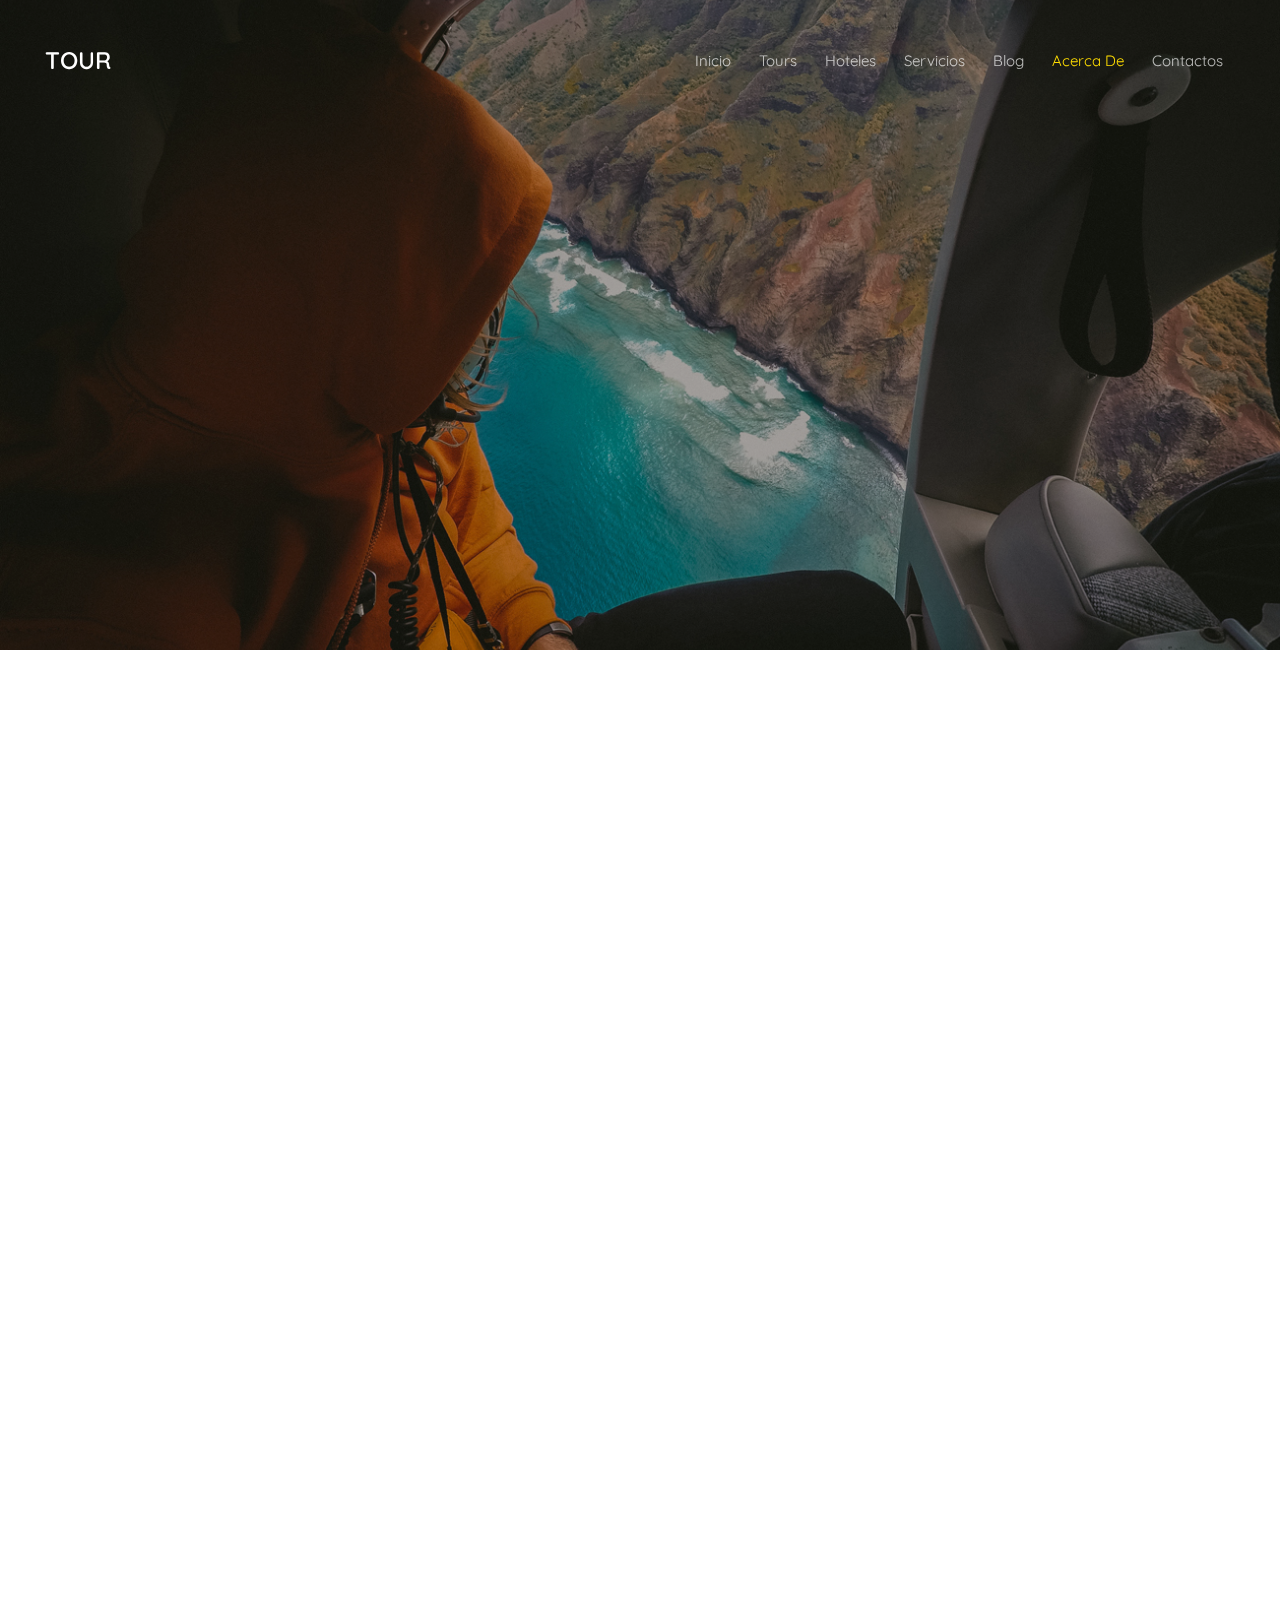
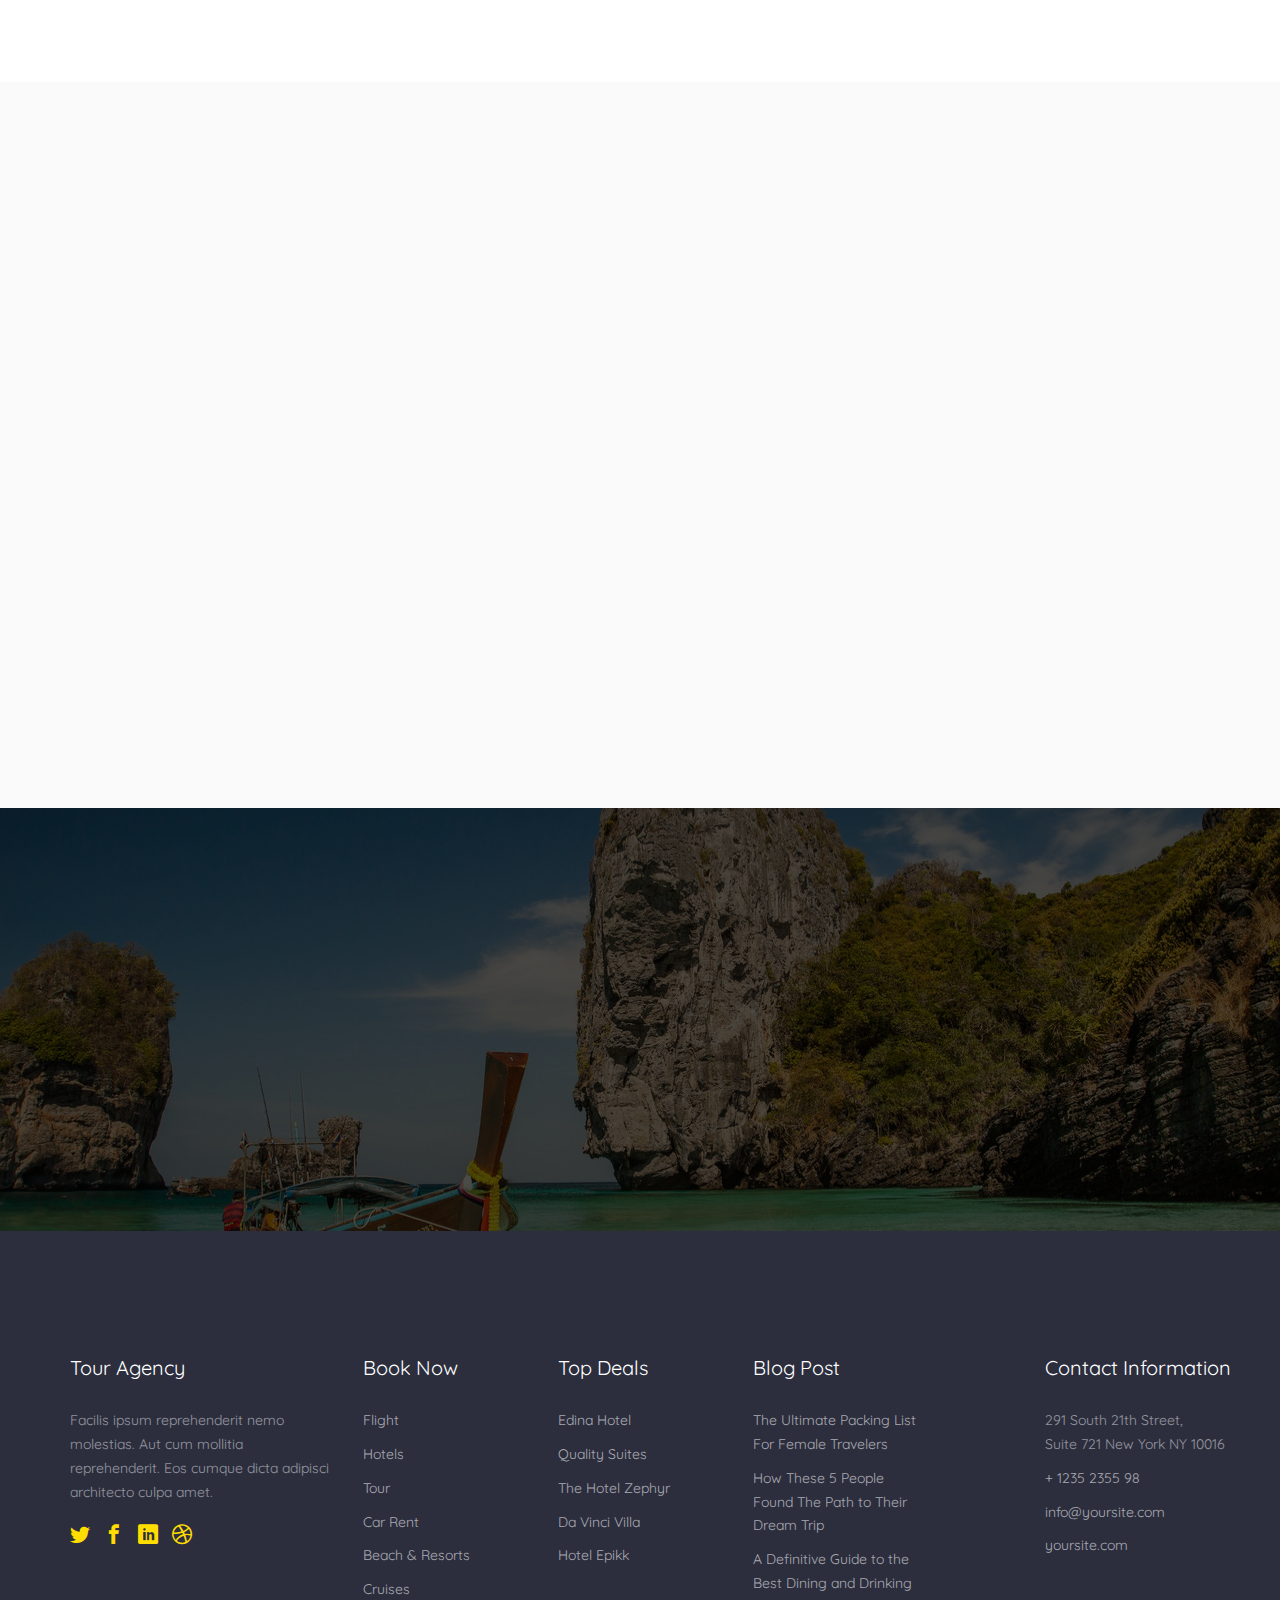
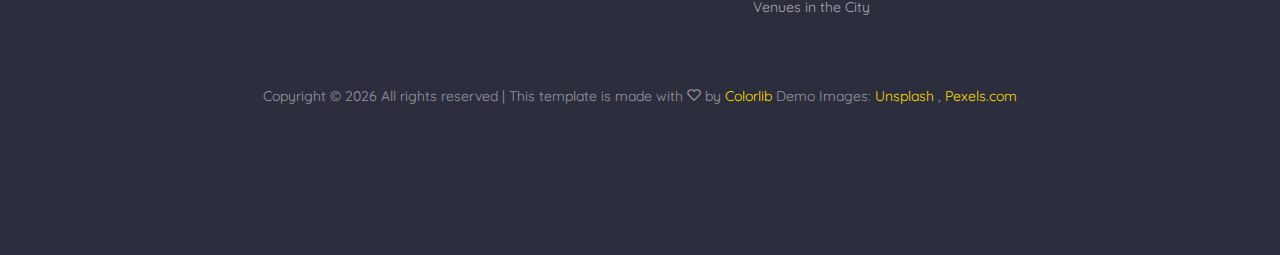
==== about.html @ 283345c9 "Se cambio  el enlace de index. html por extension php" ====
<!DOCTYPE HTML>
<html>
    <head>
        <meta charset="utf-8">
        <meta http-equiv="X-UA-Compatible" content="IE=edge">
        <title>Tour Template</title>
        <meta name="viewport" content="width=device-width, initial-scale=1">
        <meta name="description" content="">
        <meta name="keywords" content="">
        <meta name="author" content="">
        <!-- Facebook and Twitter integration -->
        <meta property="og:title" content="">
        <meta property="og:image" content="">
        <meta property="og:url" content="">
        <meta property="og:site_name" content="">
        <meta property="og:description" content="">
        <meta name="twitter:title" content="">
        <meta name="twitter:image" content="">
        <meta name="twitter:url" content="">
        <meta name="twitter:card" content="">
        <link href="https://fonts.googleapis.com/css?family=Quicksand:300,400,500,700" rel="stylesheet">
        <!-- Animate.css -->
        <link rel="stylesheet" href="css/animate.css">
        <!-- Icomoon Icon Fonts-->
        <link rel="stylesheet" href="css/icomoon.css">
        <!-- Bootstrap  -->
        <link rel="stylesheet" href="css/bootstrap.css">
        <!-- Magnific Popup -->
        <link rel="stylesheet" href="css/magnific-popup.css">
        <!-- Flexslider  -->
        <link rel="stylesheet" href="css/flexslider.css">
        <!-- Owl Carousel -->
        <link rel="stylesheet" href="css/owl.carousel.min.css">
        <link rel="stylesheet" href="css/owl.theme.default.min.css">
        <!-- Date Picker -->
        <link rel="stylesheet" href="css/bootstrap-datepicker.css">
        <!-- Flaticons  -->
        <link rel="stylesheet" href="fonts/flaticon/font/flaticon.css">
        <!-- Theme style  -->
        <link rel="stylesheet" href="css/style.css">
        <!-- Modernizr JS -->
        <script src="js/modernizr-2.6.2.min.js"></script>
        <!-- FOR IE9 below -->
        <!--[if lt IE 9]>
	<script src="js/respond.min.js"></script>
	<![endif]-->
    </head>
    <body>
        <div class="colorlib-loader"></div>
        <div id="page">
            <nav class="colorlib-nav" role="navigation">
                <div class="top-menu">
                    <div class="container-fluid">
                        <div class="row">
                            <div class="col-xs-2">
                                <div id="colorlib-logo">
                                    <a href="index.html">Tour</a>
                                </div>
                            </div>
                            <div class="col-xs-10 text-right menu-1">
                                <ul>
                                    <li>
                                        <a href="index.php">Inicio</a>
                                    </li>
                                    <li class="has-dropdown">
                                        <a href="tours.html">Tours</a>
                                        <ul class="dropdown">
                                            <li>
                                                <a href="#">Destinos</a>
                                            </li>
                                            <li>
                                                <a href="#">Cruises</a>
                                            </li>
                                            <li>
                                                <a href="#">Hoteles</a>
                                            </li>
                                            <li>
                                                <a href="#">Reservas</a>
                                            </li>
                                        </ul>
                                    </li>
                                    <li>
                                        <a href="hotels.html">Hoteles</a>
                                    </li>
                                    <li>
                                        <a href="services.html">Servicios</a>
                                    </li>
                                    <li>
                                        <a href="blog.html">Blog</a>
                                    </li>
                                    <li class="active">
                                        <a href="about.html">Acerca De</a>
                                    </li>
                                    <li>
                                        <a href="contact.html">Contactos</a>
                                    </li>
                                </ul>
                            </div>
                        </div>
                    </div>
                </div>
            </nav>
            <aside id="colorlib-hero">
                <div class="flexslider">
                    <ul class="slides">
                        <li style="background-image: url(images/cover-img-5.jpg);">
                            <div class="overlay"></div>
                            <div class="container-fluid">
                                <div class="row">
                                    <div class="col-md-6 col-md-offset-3 col-sm-12 col-xs-12 slider-text">
                                        <div class="slider-text-inner text-center">
                                            <h2>by colorlib.com</h2>
                                            <h1>Acerca de nosotros</h1>
                                        </div>
                                    </div>
                                </div>
                            </div>
                        </li>
                    </ul>
                </div>
            </aside>
            <div id="colorlib-about">
                <div class="container">
                    <div class="row">
                        <div class="about-flex">
                            <div class="col-one-forth aside-stretch animate-box">
                                <div class="row">
                                    <div class="col-md-12 about">
                                        <h2>About</h2>
                                        <ul>
                                            <li>
                                                <a href="#">History</a>
                                            </li>
                                            <li>
                                                <a href="#">Staff</a>
                                            </li>
                                            <li>
                                                <a href="#">Connect with us</a>
                                            </li>
                                            <li>
                                                <a href="#">Faqs</a>
                                            </li>
                                            <li>
                                                <a href="#">Career</a>
                                            </li>
                                        </ul>
                                    </div>
                                </div>
                            </div>
                            <div class="col-three-forth animate-box">
                                <h2>History</h2>
                                <div class="row">
                                    <div class="col-md-12">
                                        <p>Far far away, behind the word mountains, far from the countries Vokalia and Consonantia, there live the blind texts. Separated they live in Bookmarksgrove right at the coast of the Semantics, a large language ocean.</p>
                                        <p>A small river named Duden flows by their place and supplies it with the necessary regelialia. It is a paradisematic country, in which roasted parts of sentences fly into your mouth.</p>
                                        <p>Even the all-powerful Pointing has no control about the blind texts it is an almost unorthographic life One day however a small line of blind text by the name of Lorem Ipsum decided to leave for the far World of Grammar.</p>
                                        <div class="row row-pb-sm">
                                            <div class="col-md-6">
                                                <img class="img-responsive" src="images/hotel-7.jpg" alt="">
                                            </div>
                                            <div class="col-md-6">
                                                <p>The Big Oxmox advised her not to do so, because there were thousands of bad Commas, wild Question Marks and devious Semikoli, but the Little Blind Text didn’t listen. She packed her seven versalia, put her initial into the belt and made herself on the way.</p>
                                                <p>When she reached the first hills of the Italic Mountains, she had a last view back on the skyline of her hometown Bookmarksgrove, the headline of Alphabet Village and the subline of her own road, the Line Lane. Pityful a rethoric question ran over her cheek, then she continued her way.</p>
                                            </div>
                                        </div>
                                        <p>When she reached the first hills of the Italic Mountains, she had a last view back on the skyline of her hometown Bookmarksgrove, the headline of Alphabet Village and the subline of her own road, the Line Lane. Pityful a rethoric question ran over her cheek, then she continued her way.</p>
                                        <p>On her way she met a copy. The copy warned the Little Blind Text, that where it came from it would have been rewritten a thousand times and everything that was left from its origin would be the word "and" and the Little Blind Text should turn around and return to its own, safe country.</p>
                                        <p>But nothing the copy said could convince her and so it didn’t take long until a few insidious Copy Writers ambushed her, made her drunk with Longe and Parole and dragged her into their agency, where they abused her for their.</p>
                                    </div>
                                </div>
                            </div>
                        </div>
                    </div>
                </div>
            </div>
            <div id="colorlib-testimony" class="colorlib-light-grey">
                <div class="container">
                    <div class="row">
                        <div class="col-md-6 col-md-offset-3 text-center colorlib-heading animate-box">
                            <h2>Our Satisfied Guests says</h2>
                            <p>We love to tell our successful far far away, behind the word mountains, far from the countries Vokalia and Consonantia, there live the blind texts.</p>
                        </div>
                    </div>
                    <div class="row">
                        <div class="col-md-8 col-md-offset-2 animate-box">
                            <div class="owl-carousel2">
                                <div class="item">
                                    <div class="testimony text-center">
                                        <span class="img-user" style="background-image: url(images/person1.jpg);"></span>
                                        <span class="user">Alysha Myers</span>
                                        <small>Miami Florida, USA</small>
                                        <blockquote>
                                            <p>" A small river named Duden flows by their place and supplies it with the necessary regelialia.</p>
                                        </blockquote>
                                    </div>
                                </div>
                                <div class="item">
                                    <div class="testimony text-center">
                                        <span class="img-user" style="background-image: url(images/person2.jpg);"></span>
                                        <span class="user">James Fisher</span>
                                        <small>New York, USA</small>
                                        <blockquote>
                                            <p>One day however a small line of blind text by the name of Lorem Ipsum decided to leave for the far World of Grammar.</p>
                                        </blockquote>
                                    </div>
                                </div>
                                <div class="item">
                                    <div class="testimony text-center">
                                        <span class="img-user" style="background-image: url(images/person3.jpg);"></span>
                                        <span class="user">Jacob Webb</span>
                                        <small>Athens, Greece</small>
                                        <blockquote>
                                            <p>Alphabet Village and the subline of her own road, the Line Lane. Pityful a rethoric question ran over her cheek, then she continued her way.</p>
                                        </blockquote>
                                    </div>
                                </div>
                            </div>
                        </div>
                    </div>
                </div>
            </div>
            <div id="colorlib-subscribe" style="background-image: url(images/img_bg_2.jpg);" data-stellar-background-ratio="0.5">
                <div class="overlay"></div>
                <div class="container">
                    <div class="row">
                        <div class="col-md-6 col-md-offset-3 text-center colorlib-heading animate-box">
                            <h2>Sign Up for a Newsletter</h2>
                            <p>Sign up for our mailing list to get latest updates and offers.</p>
                            <form class="form-inline qbstp-header-subscribe">
                                <div class="row">
                                    <div class="col-md-12 col-md-offset-0">
                                        <div class="form-group">
                                            <input
                                                type="text"
                                                class="form-control"
                                                id="email"
                                                placeholder="Enter your email"
                                            >
                                            <button type="submit" class="btn btn-primary">Subscribe</button>
                                        </div>
                                    </div>
                                </div>
                            </form>
                        </div>
                    </div>
                </div>
            </div>
            <footer id="colorlib-footer" role="contentinfo">
                <div class="container">
                    <div class="row row-pb-md">
                        <div class="col-md-3 colorlib-widget">
                            <h4>Tour Agency</h4>
                            <p>Facilis ipsum reprehenderit nemo molestias. Aut cum mollitia reprehenderit. Eos cumque dicta adipisci architecto culpa amet.</p>
                            <p>
                                <ul class="colorlib-social-icons">
                                    <li>
                                        <a href="#">
                                            <i class="icon-twitter"></i>
                                        </a>
                                    </li>
                                    <li>
                                        <a href="#">
                                            <i class="icon-facebook"></i>
                                        </a>
                                    </li>
                                    <li>
                                        <a href="#">
                                            <i class="icon-linkedin"></i>
                                        </a>
                                    </li>
                                    <li>
                                        <a href="#">
                                            <i class="icon-dribbble"></i>
                                        </a>
                                    </li>
                                </ul>
                            </p>
                        </div>
                        <div class="col-md-2 colorlib-widget">
                            <h4>Book Now</h4>
                            <p>
                                <ul class="colorlib-footer-links">
                                    <li>
                                        <a href="#">Flight</a>
                                    </li>
                                    <li>
                                        <a href="#">Hotels</a>
                                    </li>
                                    <li>
                                        <a href="#">Tour</a>
                                    </li>
                                    <li>
                                        <a href="#">Car Rent</a>
                                    </li>
                                    <li>
                                        <a href="#">Beach &amp; Resorts</a>
                                    </li>
                                    <li>
                                        <a href="#">Cruises</a>
                                    </li>
                                </ul>
                            </p>
                        </div>
                        <div class="col-md-2 colorlib-widget">
                            <h4>Top Deals</h4>
                            <p>
                                <ul class="colorlib-footer-links">
                                    <li>
                                        <a href="#">Edina Hotel</a>
                                    </li>
                                    <li>
                                        <a href="#">Quality Suites</a>
                                    </li>
                                    <li>
                                        <a href="#">The Hotel Zephyr</a>
                                    </li>
                                    <li>
                                        <a href="#">Da Vinci Villa</a>
                                    </li>
                                    <li>
                                        <a href="#">Hotel Epikk</a>
                                    </li>
                                </ul>
                            </p>
                        </div>
                        <div class="col-md-2">
                            <h4>Blog Post</h4>
                            <ul class="colorlib-footer-links">
                                <li>
                                    <a href="#">The Ultimate Packing List For Female Travelers</a>
                                </li>
                                <li>
                                    <a href="#">How These 5 People Found The Path to Their Dream Trip</a>
                                </li>
                                <li>
                                    <a href="#">A Definitive Guide to the Best Dining and Drinking Venues in the City</a>
                                </li>
                            </ul>
                        </div>
                        <div class="col-md-3 col-md-push-1">
                            <h4>Contact Information</h4>
                            <ul class="colorlib-footer-links">
                                <li>
                                    291 South 21th Street,
                                    <br>
                                    Suite 721 New York NY 10016
                                </li>
                                <li>
                                    <a href="tel://1234567920">+ 1235 2355 98</a>
                                </li>
                                <li>
                                    <a href="mailto:info@yoursite.com">info@yoursite.com</a>
                                </li>
                                <li>
                                    <a href="#">yoursite.com</a>
                                </li>
                            </ul>
                        </div>
                    </div>
                    <div class="row">
                        <div class="col-md-12 text-center">
                            <p>
                                <!-- Link back to Colorlib can't be removed. Template is licensed under CC BY 3.0. -->
                                Copyright &copy;
                                <script>document.write(new Date().getFullYear());</script>
                                All rights reserved | This template is made with
                                <i class="icon-heart2" aria-hidden="true"></i>
                                by
                                <a href="https://colorlib.com" target="_blank">Colorlib</a>
                                <!-- Link back to Colorlib can't be removed. Template is licensed under CC BY 3.0. -->
                            </span>
                            <span class="block">
                                Demo Images:
                                <a href="http://unsplash.co/" target="_blank">Unsplash</a>
                                ,
                                <a href="http://pexels.com/" target="_blank">Pexels.com</a>
                            </span>
                        </p>
                    </div>
                </div>
            </div>
        </footer>
    </div>
    <div class="gototop js-top">
        <a href="#" class="js-gotop">
            <i class="icon-arrow-up2"></i>
        </a>
    </div>
    <!-- jQuery -->
    <script src="js/jquery.min.js"></script>
    <!-- jQuery Easing -->
    <script src="js/jquery.easing.1.3.js"></script>
    <!-- Bootstrap -->
    <script src="js/bootstrap.min.js"></script>
    <!-- Waypoints -->
    <script src="js/jquery.waypoints.min.js"></script>
    <!-- Flexslider -->
    <script src="js/jquery.flexslider-min.js"></script>
    <!-- Owl carousel -->
    <script src="js/owl.carousel.min.js"></script>
    <!-- Magnific Popup -->
    <script src="js/jquery.magnific-popup.min.js"></script>
    <script src="js/magnific-popup-options.js"></script>
    <!-- Date Picker -->
    <script src="js/bootstrap-datepicker.js"></script>
    <!-- Stellar Parallax -->
    <script src="js/jquery.stellar.min.js"></script>
    <!-- Main -->
    <script src="js/main.js"></script>
</body>
</html>
---- css/icomoon.css ----
@font-face {
  font-family: 'icomoon';
  src:  url('fonts/icomoon.eot?tmere9');
  src:  url('fonts/icomoon.eot?tmere9#iefix') format('embedded-opentype'),
    url('fonts/icomoon.ttf?tmere9') format('truetype'),
    url('fonts/icomoon.woff?tmere9') format('woff'),
    url('fonts/icomoon.svg?tmere9#icomoon') format('svg');
  font-weight: normal;
  font-style: normal;
}

[class^="icon-"], [class*=" icon-"] {
  /* use !important to prevent issues with browser extensions that change fonts */
  font-family: 'icomoon' !important;
  speak: none;
  font-style: normal;
  font-weight: normal;
  font-variant: normal;
  text-transform: none;
  line-height: 1;

  /* Better Font Rendering =========== */
  -webkit-font-smoothing: antialiased;
  -moz-osx-font-smoothing: grayscale;
}

.icon-activity:before {
  content: "\e900";
}
.icon-airplay:before {
  content: "\e901";
}
.icon-alert-circle:before {
  content: "\e902";
}
.icon-alert-octagon:before {
  content: "\e903";
}
.icon-alert-triangle:before {
  content: "\e904";
}
.icon-align-center:before {
  content: "\e905";
}
.icon-align-justify:before {
  content: "\e906";
}
.icon-align-left:before {
  content: "\e907";
}
.icon-align-right:before {
  content: "\e908";
}
.icon-anchor:before {
  content: "\e909";
}
.icon-aperture:before {
  content: "\e90a";
}
.icon-arrow-down3:before {
  content: "\e90b";
}
.icon-arrow-down-circle:before {
  content: "\e90c";
}
.icon-arrow-down-left3:before {
  content: "\e90d";
}
.icon-arrow-down-right3:before {
  content: "\e90e";
}
.icon-arrow-left3:before {
  content: "\e90f";
}
.icon-arrow-left-circle:before {
  content: "\e910";
}
.icon-arrow-right3:before {
  content: "\e911";
}
.icon-arrow-right-circle:before {
  content: "\e912";
}
.icon-arrow-up3:before {
  content: "\e913";
}
.icon-arrow-up-circle:before {
  content: "\e914";
}
.icon-arrow-up-left3:before {
  content: "\e915";
}
.icon-arrow-up-right3:before {
  content: "\e916";
}
.icon-at-sign:before {
  content: "\e917";
}
.icon-award:before {
  content: "\e918";
}
.icon-bar-chart:before {
  content: "\e919";
}
.icon-bar-chart-2:before {
  content: "\e91a";
}
.icon-battery:before {
  content: "\e91b";
}
.icon-battery-charging:before {
  content: "\e91c";
}
.icon-bell2:before {
  content: "\e91d";
}
.icon-bell-off:before {
  content: "\e91e";
}
.icon-bluetooth:before {
  content: "\e91f";
}
.icon-bold2:before {
  content: "\e920";
}
.icon-book2:before {
  content: "\e921";
}
.icon-book-open:before {
  content: "\e922";
}
.icon-bookmark2:before {
  content: "\e923";
}
.icon-box:before {
  content: "\e924";
}
.icon-briefcase2:before {
  content: "\e925";
}
.icon-calendar2:before {
  content: "\e926";
}
.icon-camera2:before {
  content: "\e927";
}
.icon-camera-off:before {
  content: "\e928";
}
.icon-cast:before {
  content: "\e929";
}
.icon-check:before {
  content: "\e92a";
}
.icon-check-circle:before {
  content: "\e92b";
}
.icon-check-square:before {
  content: "\e92c";
}
.icon-chevron-down:before {
  content: "\e92d";
}
.icon-chevron-left:before {
  content: "\e92e";
}
.icon-chevron-right:before {
  content: "\e92f";
}
.icon-chevron-up:before {
  content: "\e930";
}
.icon-chevrons-down:before {
  content: "\e931";
}
.icon-chevrons-left:before {
  content: "\e932";
}
.icon-chevrons-right:before {
  content: "\e933";
}
.icon-chevrons-up:before {
  content: "\e934";
}
.icon-chrome2:before {
  content: "\e935";
}
.icon-circle:before {
  content: "\e936";
}
.icon-clipboard2:before {
  content: "\e937";
}
.icon-clock3:before {
  content: "\e938";
}
.icon-cloud2:before {
  content: "\e939";
}
.icon-cloud-drizzle:before {
  content: "\e93a";
}
.icon-cloud-lightning:before {
  content: "\e93b";
}
.icon-cloud-off:before {
  content: "\e93c";
}
.icon-cloud-rain:before {
  content: "\e93d";
}
.icon-cloud-snow:before {
  content: "\e93e";
}
.icon-code:before {
  content: "\e93f";
}
.icon-codepen2:before {
  content: "\e940";
}
.icon-command2:before {
  content: "\e941";
}
.icon-compass3:before {
  content: "\e942";
}
.icon-copy2:before {
  content: "\e943";
}
.icon-corner-down-left:before {
  content: "\e944";
}
.icon-corner-down-right:before {
  content: "\e945";
}
.icon-corner-left-down:before {
  content: "\e946";
}
.icon-corner-left-up:before {
  content: "\e947";
}
.icon-corner-right-down:before {
  content: "\e948";
}
.icon-corner-right-up:before {
  content: "\e949";
}
.icon-corner-up-left:before {
  content: "\e94a";
}
.icon-corner-up-right:before {
  content: "\e94b";
}
.icon-cpu:before {
  content: "\e94c";
}
.icon-credit-card2:before {
  content: "\e94d";
}
.icon-crop2:before {
  content: "\e94e";
}
.icon-crosshair:before {
  content: "\e94f";
}
.icon-database2:before {
  content: "\e950";
}
.icon-delete:before {
  content: "\e951";
}
.icon-disc:before {
  content: "\e952";
}
.icon-dollar-sign:before {
  content: "\e953";
}
.icon-download4:before {
  content: "\e954";
}
.icon-download-cloud:before {
  content: "\e955";
}
.icon-droplet2:before {
  content: "\e956";
}
.icon-edit:before {
  content: "\e957";
}
.icon-edit-2:before {
  content: "\e958";
}
.icon-edit-3:before {
  content: "\e959";
}
.icon-external-link:before {
  content: "\e95a";
}
.icon-eye2:before {
  content: "\e95b";
}
.icon-eye-off:before {
  content: "\e95c";
}
.icon-facebook3:before {
  content: "\e95d";
}
.icon-fast-forward:before {
  content: "\e95e";
}
.icon-feather:before {
  content: "\e95f";
}
.icon-file:before {
  content: "\e960";
}
.icon-file-minus:before {
  content: "\e961";
}
.icon-file-plus:before {
  content: "\e962";
}
.icon-file-text3:before {
  content: "\e963";
}
.icon-film2:before {
  content: "\e964";
}
.icon-filter2:before {
  content: "\e965";
}
.icon-flag2:before {
  content: "\e966";
}
.icon-folder2:before {
  content: "\e967";
}
.icon-folder-minus2:before {
  content: "\e968";
}
.icon-folder-plus2:before {
  content: "\e969";
}
.icon-git-branch:before {
  content: "\e96a";
}
.icon-git-commit:before {
  content: "\e96b";
}
.icon-git-merge:before {
  content: "\e96c";
}
.icon-git-pull-request:before {
  content: "\e96d";
}
.icon-github2:before {
  content: "\e96e";
}
.icon-gitlab:before {
  content: "\e96f";
}
.icon-globe:before {
  content: "\e970";
}
.icon-grid:before {
  content: "\e971";
}
.icon-hard-drive:before {
  content: "\e972";
}
.icon-hash:before {
  content: "\e973";
}
.icon-headphones2:before {
  content: "\e974";
}
.icon-heart2:before {
  content: "\e975";
}
.icon-help-circle:before {
  content: "\e976";
}
.icon-home4:before {
  content: "\e977";
}
.icon-image2:before {
  content: "\e978";
}
.icon-inbox:before {
  content: "\e979";
}
.icon-info2:before {
  content: "\e97a";
}
.icon-instagram2:before {
  content: "\e97b";
}
.icon-italic2:before {
  content: "\e97c";
}
.icon-layers:before {
  content: "\e97d";
}
.icon-layout:before {
  content: "\e97e";
}
.icon-life-buoy:before {
  content: "\e97f";
}
.icon-link2:before {
  content: "\e980";
}
.icon-link-2:before {
  content: "\e981";
}
.icon-linkedin3:before {
  content: "\e982";
}
.icon-list3:before {
  content: "\e983";
}
.icon-loader:before {
  content: "\e984";
}
.icon-lock2:before {
  content: "\e985";
}
.icon-log-in:before {
  content: "\e986";
}
.icon-log-out:before {
  content: "\e987";
}
.icon-mail5:before {
  content: "\e988";
}
.icon-map3:before {
  content: "\e989";
}
.icon-map-pin:before {
  content: "\e98a";
}
.icon-maximize:before {
  content: "\e98b";
}
.icon-maximize-2:before {
  content: "\e98c";
}
.icon-menu5:before {
  content: "\e98d";
}
.icon-message-circle:before {
  content: "\e98e";
}
.icon-message-square:before {
  content: "\e98f";
}
.icon-mic2:before {
  content: "\e990";
}
.icon-mic-off:before {
  content: "\e991";
}
.icon-minimize:before {
  content: "\e992";
}
.icon-minimize-2:before {
  content: "\e993";
}
.icon-minus2:before {
  content: "\e994";
}
.icon-minus-circle:before {
  content: "\e995";
}
.icon-minus-square:before {
  content: "\e996";
}
.icon-monitor:before {
  content: "\e997";
}
.icon-moon:before {
  content: "\e998";
}
.icon-more-horizontal:before {
  content: "\e999";
}
.icon-more-vertical:before {
  content: "\e99a";
}
.icon-move:before {
  content: "\e99b";
}
.icon-music2:before {
  content: "\e99c";
}
.icon-navigation:before {
  content: "\e99d";
}
.icon-navigation-2:before {
  content: "\e99e";
}
.icon-octagon:before {
  content: "\e99f";
}
.icon-package:before {
  content: "\e9a0";
}
.icon-paperclip:before {
  content: "\e9a1";
}
.icon-pause3:before {
  content: "\e9a2";
}
.icon-pause-circle:before {
  content: "\e9a3";
}
.icon-percent:before {
  content: "\e9a4";
}
.icon-phone2:before {
  content: "\e9a5";
}
.icon-phone-call:before {
  content: "\e9a6";
}
.icon-phone-forwarded:before {
  content: "\e9a7";
}
.icon-phone-incoming:before {
  content: "\e9a8";
}
.icon-phone-missed:before {
  content: "\e9a9";
}
.icon-phone-off:before {
  content: "\e9aa";
}
.icon-phone-outgoing:before {
  content: "\e9ab";
}
.icon-pie-chart2:before {
  content: "\e9ac";
}
.icon-play4:before {
  content: "\e9ad";
}
.icon-play-circle:before {
  content: "\e9ae";
}
.icon-plus2:before {
  content: "\e9af";
}
.icon-plus-circle:before {
  content: "\e9b0";
}
.icon-plus-square:before {
  content: "\e9b1";
}
.icon-pocket:before {
  content: "\e9b2";
}
.icon-power2:before {
  content: "\e9b3";
}
.icon-printer2:before {
  content: "\e9b4";
}
.icon-radio:before {
  content: "\e9b5";
}
.icon-refresh-ccw:before {
  content: "\e9b6";
}
.icon-refresh-cw:before {
  content: "\e9b7";
}
.icon-repeat:before {
  content: "\e9b8";
}
.icon-rewind:before {
  content: "\e9b9";
}
.icon-rotate-ccw:before {
  content: "\e9ba";
}
.icon-rotate-cw:before {
  content: "\e9bb";
}
.icon-rss3:before {
  content: "\e9bc";
}
.icon-save:before {
  content: "\e9bd";
}
.icon-scissors2:before {
  content: "\e9be";
}
.icon-search2:before {
  content: "\e9bf";
}
.icon-send:before {
  content: "\e9c0";
}
.icon-server:before {
  content: "\e9c1";
}
.icon-settings:before {
  content: "\e9c2";
}
.icon-share3:before {
  content: "\e9c3";
}
.icon-share-2:before {
  content: "\e9c4";
}
.icon-shield2:before {
  content: "\e9c5";
}
.icon-shield-off:before {
  content: "\e9c6";
}
.icon-shopping-bag:before {
  content: "\e9c7";
}
.icon-shopping-cart:before {
  content: "\e9c8";
}
.icon-shuffle2:before {
  content: "\e9c9";
}
.icon-sidebar:before {
  content: "\e9ca";
}
.icon-skip-back:before {
  content: "\e9cb";
}
.icon-skip-forward:before {
  content: "\e9cc";
}
.icon-slack:before {
  content: "\e9cd";
}
.icon-slash:before {
  content: "\e9ce";
}
.icon-sliders:before {
  content: "\e9cf";
}
.icon-smartphone:before {
  content: "\e9d0";
}
.icon-speaker:before {
  content: "\e9d1";
}
.icon-square:before {
  content: "\e9d2";
}
.icon-star:before {
  content: "\e9d3";
}
.icon-stop-circle:before {
  content: "\e9d4";
}
.icon-sun2:before {
  content: "\e9d5";
}
.icon-sunrise:before {
  content: "\e9d6";
}
.icon-sunset:before {
  content: "\e9d7";
}
.icon-tablet2:before {
  content: "\e9d8";
}
.icon-tag:before {
  content: "\e9d9";
}
.icon-target2:before {
  content: "\e9da";
}
.icon-terminal2:before {
  content: "\e9db";
}
.icon-thermometer:before {
  content: "\e9dc";
}
.icon-thumbs-down:before {
  content: "\e9dd";
}
.icon-thumbs-up:before {
  content: "\e9de";
}
.icon-toggle-left:before {
  content: "\e9df";
}
.icon-toggle-right:before {
  content: "\e9e0";
}
.icon-trash:before {
  content: "\e9e1";
}
.icon-trash-2:before {
  content: "\e9e2";
}
.icon-trending-down:before {
  content: "\e9e3";
}
.icon-trending-up:before {
  content: "\e9e4";
}
.icon-triangle:before {
  content: "\e9e5";
}
.icon-truck2:before {
  content: "\e9e6";
}
.icon-tv2:before {
  content: "\e9e7";
}
.icon-twitter2:before {
  content: "\e9e8";
}
.icon-type:before {
  content: "\e9e9";
}
.icon-umbrella:before {
  content: "\e9ea";
}
.icon-underline2:before {
  content: "\e9eb";
}
.icon-unlock:before {
  content: "\e9ec";
}
.icon-upload4:before {
  content: "\e9ed";
}
.icon-upload-cloud:before {
  content: "\e9ee";
}
.icon-user2:before {
  content: "\e9ef";
}
.icon-user-check2:before {
  content: "\e9f0";
}
.icon-user-minus2:before {
  content: "\e9f1";
}
.icon-user-plus2:before {
  content: "\e9f2";
}
.icon-user-x:before {
  content: "\e9f3";
}
.icon-users2:before {
  content: "\e9f4";
}
.icon-video:before {
  content: "\e9f5";
}
.icon-video-off:before {
  content: "\e9f6";
}
.icon-voicemail:before {
  content: "\e9f7";
}
.icon-volume:before {
  content: "\e9f8";
}
.icon-volume-1:before {
  content: "\e9f9";
}
.icon-volume-2:before {
  content: "\e9fa";
}
.icon-volume-x:before {
  content: "\e9fb";
}
.icon-watch:before {
  content: "\e9fc";
}
.icon-wifi:before {
  content: "\e9fd";
}
.icon-wifi-off:before {
  content: "\e9fe";
}
.icon-wind:before {
  content: "\e9ff";
}
.icon-x:before {
  content: "\ea00";
}
.icon-x-circle:before {
  content: "\ea01";
}
.icon-x-square:before {
  content: "\ea02";
}
.icon-zap:before {
  content: "\ea03";
}
.icon-zap-off:before {
  content: "\ea04";
}
.icon-zoom-in2:before {
  content: "\ea05";
}
.icon-zoom-out2:before {
  content: "\ea06";
}
.icon-times:before {
  content: "\ea07";
}
.icon-tick:before {
  content: "\ea08";
}
.icon-plus3:before {
  content: "\ea09";
}
.icon-minus3:before {
  content: "\ea0a";
}
.icon-equals:before {
  content: "\ea0b";
}
.icon-divide:before {
  content: "\ea0c";
}
.icon-chevron-right2:before {
  content: "\ea0d";
}
.icon-chevron-left2:before {
  content: "\ea0e";
}
.icon-arrow-right-thick:before {
  content: "\ea0f";
}
.icon-arrow-left-thick:before {
  content: "\ea10";
}
.icon-th-small:before {
  content: "\ea11";
}
.icon-th-menu:before {
  content: "\ea12";
}
.icon-th-list:before {
  content: "\ea13";
}
.icon-th-large:before {
  content: "\ea14";
}
.icon-home5:before {
  content: "\ea15";
}
.icon-arrow-forward:before {
  content: "\ea16";
}
.icon-arrow-back:before {
  content: "\ea17";
}
.icon-rss4:before {
  content: "\ea18";
}
.icon-location3:before {
  content: "\ea19";
}
.icon-link3:before {
  content: "\ea1a";
}
.icon-image3:before {
  content: "\ea1b";
}
.icon-arrow-up-thick:before {
  content: "\ea1c";
}
.icon-arrow-down-thick:before {
  content: "\ea1d";
}
.icon-starburst:before {
  content: "\ea1e";
}
.icon-starburst-outline:before {
  content: "\ea1f";
}
.icon-star2:before {
  content: "\ea20";
}
.icon-flow-children:before {
  content: "\ea21";
}
.icon-export:before {
  content: "\ea22";
}
.icon-delete2:before {
  content: "\ea23";
}
.icon-delete-outline:before {
  content: "\ea24";
}
.icon-cloud-storage:before {
  content: "\ea25";
}
.icon-wi-fi:before {
  content: "\ea26";
}
.icon-heart3:before {
  content: "\ea27";
}
.icon-flash:before {
  content: "\ea28";
}
.icon-cancel:before {
  content: "\ea29";
}
.icon-backspace:before {
  content: "\ea2a";
}
.icon-attachment2:before {
  content: "\ea2b";
}
.icon-arrow-move:before {
  content: "\ea2c";
}
.icon-warning2:before {
  content: "\ea2d";
}
.icon-user3:before {
  content: "\ea2e";
}
.icon-radar:before {
  content: "\ea2f";
}
.icon-lock-open:before {
  content: "\ea30";
}
.icon-lock-closed:before {
  content: "\ea31";
}
.icon-location-arrow:before {
  content: "\ea32";
}
.icon-info3:before {
  content: "\ea33";
}
.icon-user-delete:before {
  content: "\ea34";
}
.icon-user-add:before {
  content: "\ea35";
}
.icon-media-pause:before {
  content: "\ea36";
}
.icon-group:before {
  content: "\ea37";
}
.icon-chart-pie:before {
  content: "\ea38";
}
.icon-chart-line:before {
  content: "\ea39";
}
.icon-chart-bar:before {
  content: "\ea3a";
}
.icon-chart-area:before {
  content: "\ea3b";
}
.icon-video2:before {
  content: "\ea3c";
}
.icon-point-of-interest:before {
  content: "\ea3d";
}
.icon-infinity:before {
  content: "\ea3e";
}
.icon-globe2:before {
  content: "\ea3f";
}
.icon-eye3:before {
  content: "\ea40";
}
.icon-cog2:before {
  content: "\ea41";
}
.icon-camera3:before {
  content: "\ea42";
}
.icon-upload5:before {
  content: "\ea43";
}
.icon-scissors3:before {
  content: "\ea44";
}
.icon-refresh:before {
  content: "\ea45";
}
.icon-pin:before {
  content: "\ea46";
}
.icon-key3:before {
  content: "\ea47";
}
.icon-info-large:before {
  content: "\ea48";
}
.icon-eject2:before {
  content: "\ea49";
}
.icon-download5:before {
  content: "\ea4a";
}
.icon-zoom:before {
  content: "\ea4b";
}
.icon-zoom-out3:before {
  content: "\ea4c";
}
.icon-zoom-in3:before {
  content: "\ea4d";
}
.icon-sort-numerically:before {
  content: "\ea4e";
}
.icon-sort-alphabetically:before {
  content: "\ea4f";
}
.icon-input-checked:before {
  content: "\ea50";
}
.icon-calender:before {
  content: "\ea51";
}
.icon-world:before {
  content: "\ea52";
}
.icon-notes:before {
  content: "\ea53";
}
.icon-code2:before {
  content: "\ea54";
}
.icon-arrow-sync:before {
  content: "\ea55";
}
.icon-arrow-shuffle:before {
  content: "\ea56";
}
.icon-arrow-repeat:before {
  content: "\ea57";
}
.icon-arrow-minimise:before {
  content: "\ea58";
}
.icon-arrow-maximise:before {
  content: "\ea59";
}
.icon-arrow-loop:before {
  content: "\ea5a";
}
.icon-anchor2:before {
  content: "\ea5b";
}
.icon-spanner:before {
  content: "\ea5c";
}
.icon-puzzle:before {
  content: "\ea5d";
}
.icon-power3:before {
  content: "\ea5e";
}
.icon-plane:before {
  content: "\ea5f";
}
.icon-pi:before {
  content: "\ea60";
}
.icon-phone3:before {
  content: "\ea61";
}
.icon-microphone:before {
  content: "\ea62";
}
.icon-media-rewind:before {
  content: "\ea63";
}
.icon-flag3:before {
  content: "\ea64";
}
.icon-adjust-brightness:before {
  content: "\ea65";
}
.icon-waves:before {
  content: "\ea66";
}
.icon-social-twitter:before {
  content: "\ea67";
}
.icon-social-facebook:before {
  content: "\ea68";
}
.icon-social-dribbble:before {
  content: "\ea69";
}
.icon-media-stop:before {
  content: "\ea6a";
}
.icon-media-record:before {
  content: "\ea6b";
}
.icon-media-play:before {
  content: "\ea6c";
}
.icon-media-fast-forward:before {
  content: "\ea6d";
}
.icon-media-eject:before {
  content: "\ea6e";
}
.icon-social-vimeo:before {
  content: "\ea6f";
}
.icon-social-tumbler:before {
  content: "\ea70";
}
.icon-social-skype:before {
  content: "\ea71";
}
.icon-social-pinterest:before {
  content: "\ea72";
}
.icon-social-linkedin:before {
  content: "\ea73";
}
.icon-social-last-fm:before {
  content: "\ea74";
}
.icon-social-github:before {
  content: "\ea75";
}
.icon-social-flickr:before {
  content: "\ea76";
}
.icon-at:before {
  content: "\ea77";
}
.icon-times-outline:before {
  content: "\ea78";
}
.icon-plus-outline:before {
  content: "\ea79";
}
.icon-minus-outline:before {
  content: "\ea7a";
}
.icon-tick-outline:before {
  content: "\ea7b";
}
.icon-th-large-outline:before {
  content: "\ea7c";
}
.icon-equals-outline:before {
  content: "\ea7d";
}
.icon-divide-outline:before {
  content: "\ea7e";
}
.icon-chevron-right-outline:before {
  content: "\ea7f";
}
.icon-chevron-left-outline:before {
  content: "\ea80";
}
.icon-arrow-right-outline:before {
  content: "\ea81";
}
.icon-arrow-left-outline:before {
  content: "\ea82";
}
.icon-th-small-outline:before {
  content: "\ea83";
}
.icon-th-menu-outline:before {
  content: "\ea84";
}
.icon-th-list-outline:before {
  content: "\ea85";
}
.icon-news:before {
  content: "\ea86";
}
.icon-home-outline:before {
  content: "\ea87";
}
.icon-arrow-up-outline:before {
  content: "\ea88";
}
.icon-arrow-forward-outline:before {
  content: "\ea89";
}
.icon-arrow-down-outline:before {
  content: "\ea8a";
}
.icon-arrow-back-outline:before {
  content: "\ea8b";
}
.icon-trash2:before {
  content: "\ea8c";
}
.icon-rss-outline:before {
  content: "\ea8d";
}
.icon-message:before {
  content: "\ea8e";
}
.icon-location-outline:before {
  content: "\ea8f";
}
.icon-link-outline:before {
  content: "\ea90";
}
.icon-image-outline:before {
  content: "\ea91";
}
.icon-export-outline:before {
  content: "\ea92";
}
.icon-cross2:before {
  content: "\ea93";
}
.icon-wi-fi-outline:before {
  content: "\ea94";
}
.icon-star-outline:before {
  content: "\ea95";
}
.icon-media-pause-outline:before {
  content: "\ea96";
}
.icon-mail6:before {
  content: "\ea97";
}
.icon-heart-outline:before {
  content: "\ea98";
}
.icon-flash-outline:before {
  content: "\ea99";
}
.icon-cancel-outline:before {
  content: "\ea9a";
}
.icon-beaker:before {
  content: "\ea9b";
}
.icon-arrow-move-outline:before {
  content: "\ea9c";
}
.icon-watch2:before {
  content: "\ea9d";
}
.icon-warning-outline:before {
  content: "\ea9e";
}
.icon-time:before {
  content: "\ea9f";
}
.icon-radar-outline:before {
  content: "\eaa0";
}
.icon-lock-open-outline:before {
  content: "\eaa1";
}
.icon-location-arrow-outline:before {
  content: "\eaa2";
}
.icon-info-outline:before {
  content: "\eaa3";
}
.icon-backspace-outline:before {
  content: "\eaa4";
}
.icon-attachment-outline:before {
  content: "\eaa5";
}
.icon-user-outline:before {
  content: "\eaa6";
}
.icon-user-delete-outline:before {
  content: "\eaa7";
}
.icon-user-add-outline:before {
  content: "\eaa8";
}
.icon-lock-closed-outline:before {
  content: "\eaa9";
}
.icon-group-outline:before {
  content: "\eaaa";
}
.icon-chart-pie-outline:before {
  content: "\eaab";
}
.icon-chart-line-outline:before {
  content: "\eaac";
}
.icon-chart-bar-outline:before {
  content: "\eaad";
}
.icon-chart-area-outline:before {
  content: "\eaae";
}
.icon-video-outline:before {
  content: "\eaaf";
}
.icon-point-of-interest-outline:before {
  content: "\eab0";
}
.icon-map4:before {
  content: "\eab1";
}
.icon-key-outline:before {
  content: "\eab2";
}
.icon-infinity-outline:before {
  content: "\eab3";
}
.icon-globe-outline:before {
  content: "\eab4";
}
.icon-eye-outline:before {
  content: "\eab5";
}
.icon-cog-outline:before {
  content: "\eab6";
}
.icon-camera-outline:before {
  content: "\eab7";
}
.icon-upload-outline:before {
  content: "\eab8";
}
.icon-support:before {
  content: "\eab9";
}
.icon-scissors-outline:before {
  content: "\eaba";
}
.icon-refresh-outline:before {
  content: "\eabb";
}
.icon-info-large-outline:before {
  content: "\eabc";
}
.icon-eject-outline:before {
  content: "\eabd";
}
.icon-download-outline:before {
  content: "\eabe";
}
.icon-battery-mid:before {
  content: "\eabf";
}
.icon-battery-low:before {
  content: "\eac0";
}
.icon-battery-high:before {
  content: "\eac1";
}
.icon-zoom-outline:before {
  content: "\eac2";
}
.icon-zoom-out-outline:before {
  content: "\eac3";
}
.icon-zoom-in-outline:before {
  content: "\eac4";
}
.icon-tag2:before {
  content: "\eac5";
}
.icon-tabs-outline:before {
  content: "\eac6";
}
.icon-pin-outline:before {
  content: "\eac7";
}
.icon-message-typing:before {
  content: "\eac8";
}
.icon-directions:before {
  content: "\eac9";
}
.icon-battery-full:before {
  content: "\eaca";
}
.icon-battery-charge:before {
  content: "\eacb";
}
.icon-pipette:before {
  content: "\eacc";
}
.icon-pencil3:before {
  content: "\eacd";
}
.icon-folder3:before {
  content: "\eace";
}
.icon-folder-delete:before {
  content: "\eacf";
}
.icon-folder-add:before {
  content: "\ead0";
}
.icon-edit2:before {
  content: "\ead1";
}
.icon-document:before {
  content: "\ead2";
}
.icon-document-delete:before {
  content: "\ead3";
}
.icon-document-add:before {
  content: "\ead4";
}
.icon-brush:before {
  content: "\ead5";
}
.icon-thumbs-up2:before {
  content: "\ead6";
}
.icon-thumbs-down2:before {
  content: "\ead7";
}
.icon-pen2:before {
  content: "\ead8";
}
.icon-sort-numerically-outline:before {
  content: "\ead9";
}
.icon-sort-alphabetically-outline:before {
  content: "\eada";
}
.icon-social-last-fm-circular:before {
  content: "\eadb";
}
.icon-social-github-circular:before {
  content: "\eadc";
}
.icon-compass4:before {
  content: "\eadd";
}
.icon-bookmark3:before {
  content: "\eade";
}
.icon-input-checked-outline:before {
  content: "\eadf";
}
.icon-code-outline:before {
  content: "\eae0";
}
.icon-calender-outline:before {
  content: "\eae1";
}
.icon-business-card:before {
  content: "\eae2";
}
.icon-arrow-up4:before {
  content: "\eae3";
}
.icon-arrow-sync-outline:before {
  content: "\eae4";
}
.icon-arrow-right4:before {
  content: "\eae5";
}
.icon-arrow-repeat-outline:before {
  content: "\eae6";
}
.icon-arrow-loop-outline:before {
  content: "\eae7";
}
.icon-arrow-left4:before {
  content: "\eae8";
}
.icon-flow-switch:before {
  content: "\eae9";
}
.icon-flow-parallel:before {
  content: "\eaea";
}
.icon-flow-merge:before {
  content: "\eaeb";
}
.icon-document-text:before {
  content: "\eaec";
}
.icon-clipboard3:before {
  content: "\eaed";
}
.icon-calculator2:before {
  content: "\eaee";
}
.icon-arrow-minimise-outline:before {
  content: "\eaef";
}
.icon-arrow-maximise-outline:before {
  content: "\eaf0";
}
.icon-arrow-down4:before {
  content: "\eaf1";
}
.icon-gift2:before {
  content: "\eaf2";
}
.icon-film3:before {
  content: "\eaf3";
}
.icon-database3:before {
  content: "\eaf4";
}
.icon-bell3:before {
  content: "\eaf5";
}
.icon-anchor-outline:before {
  content: "\eaf6";
}
.icon-adjust-contrast:before {
  content: "\eaf7";
}
.icon-world-outline:before {
  content: "\eaf8";
}
.icon-shopping-bag2:before {
  content: "\eaf9";
}
.icon-power-outline:before {
  content: "\eafa";
}
.icon-notes-outline:before {
  content: "\eafb";
}
.icon-device-tablet:before {
  content: "\eafc";
}
.icon-device-phone:before {
  content: "\eafd";
}
.icon-device-laptop:before {
  content: "\eafe";
}
.icon-device-desktop:before {
  content: "\eaff";
}
.icon-briefcase3:before {
  content: "\eb00";
}
.icon-stopwatch2:before {
  content: "\eb01";
}
.icon-spanner-outline:before {
  content: "\eb02";
}
.icon-puzzle-outline:before {
  content: "\eb03";
}
.icon-printer3:before {
  content: "\eb04";
}
.icon-pi-outline:before {
  content: "\eb05";
}
.icon-lightbulb:before {
  content: "\eb06";
}
.icon-flag-outline:before {
  content: "\eb07";
}
.icon-contacts:before {
  content: "\eb08";
}
.icon-archive:before {
  content: "\eb09";
}
.icon-weather-stormy:before {
  content: "\eb0a";
}
.icon-weather-shower:before {
  content: "\eb0b";
}
.icon-weather-partly-sunny:before {
  content: "\eb0c";
}
.icon-weather-downpour:before {
  content: "\eb0d";
}
.icon-weather-cloudy:before {
  content: "\eb0e";
}
.icon-plane-outline:before {
  content: "\eb0f";
}
.icon-phone-outline:before {
  content: "\eb10";
}
.icon-microphone-outline:before {
  content: "\eb11";
}
.icon-weather-windy:before {
  content: "\eb12";
}
.icon-weather-windy-cloudy:before {
  content: "\eb13";
}
.icon-weather-sunny:before {
  content: "\eb14";
}
.icon-weather-snow:before {
  content: "\eb15";
}
.icon-weather-night:before {
  content: "\eb16";
}
.icon-media-stop-outline:before {
  content: "\eb17";
}
.icon-media-rewind-outline:before {
  content: "\eb18";
}
.icon-media-record-outline:before {
  content: "\eb19";
}
.icon-media-play-outline:before {
  content: "\eb1a";
}
.icon-media-fast-forward-outline:before {
  content: "\eb1b";
}
.icon-media-eject-outline:before {
  content: "\eb1c";
}
.icon-wine:before {
  content: "\eb1d";
}
.icon-waves-outline:before {
  content: "\eb1e";
}
.icon-ticket2:before {
  content: "\eb1f";
}
.icon-tags:before {
  content: "\eb20";
}
.icon-plug:before {
  content: "\eb21";
}
.icon-headphones3:before {
  content: "\eb22";
}
.icon-credit-card3:before {
  content: "\eb23";
}
.icon-coffee:before {
  content: "\eb24";
}
.icon-book3:before {
  content: "\eb25";
}
.icon-beer:before {
  content: "\eb26";
}
.icon-volume2:before {
  content: "\eb27";
}
.icon-volume-up:before {
  content: "\eb28";
}
.icon-volume-mute3:before {
  content: "\eb29";
}
.icon-volume-down:before {
  content: "\eb2a";
}
.icon-social-vimeo-circular:before {
  content: "\eb2b";
}
.icon-social-twitter-circular:before {
  content: "\eb2c";
}
.icon-social-pinterest-circular:before {
  content: "\eb2d";
}
.icon-social-linkedin-circular:before {
  content: "\eb2e";
}
.icon-social-facebook-circular:before {
  content: "\eb2f";
}
.icon-social-dribbble-circular:before {
  content: "\eb30";
}
.icon-tree2:before {
  content: "\eb31";
}
.icon-thermometer2:before {
  content: "\eb32";
}
.icon-social-tumbler-circular:before {
  content: "\eb33";
}
.icon-social-skype-outline:before {
  content: "\eb34";
}
.icon-social-flickr-circular:before {
  content: "\eb35";
}
.icon-social-at-circular:before {
  content: "\eb36";
}
.icon-shopping-cart2:before {
  content: "\eb37";
}
.icon-messages:before {
  content: "\eb38";
}
.icon-leaf2:before {
  content: "\eb39";
}
.icon-feather2:before {
  content: "\eb3a";
}
.icon-box2:before {
  content: "\eb3b";
}
.icon-write:before {
  content: "\eb3c";
}
.icon-clock4:before {
  content: "\eb3d";
}
.icon-reply2:before {
  content: "\eb3e";
}
.icon-reply-all:before {
  content: "\eb3f";
}
.icon-forward4:before {
  content: "\eb40";
}
.icon-flag4:before {
  content: "\eb41";
}
.icon-search3:before {
  content: "\eb42";
}
.icon-trash3:before {
  content: "\eb43";
}
.icon-envelope:before {
  content: "\eb44";
}
.icon-bubble3:before {
  content: "\eb45";
}
.icon-bubbles5:before {
  content: "\eb46";
}
.icon-user4:before {
  content: "\eb47";
}
.icon-users3:before {
  content: "\eb48";
}
.icon-cloud3:before {
  content: "\eb49";
}
.icon-download6:before {
  content: "\eb4a";
}
.icon-upload6:before {
  content: "\eb4b";
}
.icon-rain:before {
  content: "\eb4c";
}
.icon-sun3:before {
  content: "\eb4d";
}
.icon-moon2:before {
  content: "\eb4e";
}
.icon-bell4:before {
  content: "\eb4f";
}
.icon-folder4:before {
  content: "\eb50";
}
.icon-pin2:before {
  content: "\eb51";
}
.icon-sound:before {
  content: "\eb52";
}
.icon-microphone2:before {
  content: "\eb53";
}
.icon-camera4:before {
  content: "\eb54";
}
.icon-image4:before {
  content: "\eb55";
}
.icon-cog3:before {
  content: "\eb56";
}
.icon-calendar3:before {
  content: "\eb57";
}
.icon-book4:before {
  content: "\eb58";
}
.icon-map-marker:before {
  content: "\eb59";
}
.icon-store:before {
  content: "\eb5a";
}
.icon-support2:before {
  content: "\eb5b";
}
.icon-tag3:before {
  content: "\eb5c";
}
.icon-heart4:before {
  content: "\eb5d";
}
.icon-video-camera2:before {
  content: "\eb5e";
}
.icon-trophy2:before {
  content: "\eb5f";
}
.icon-cart2:before {
  content: "\eb60";
}
.icon-eye4:before {
  content: "\eb61";
}
.icon-cancel2:before {
  content: "\eb62";
}
.icon-chart:before {
  content: "\eb63";
}
.icon-target3:before {
  content: "\eb64";
}
.icon-printer4:before {
  content: "\eb65";
}
.icon-location4:before {
  content: "\eb66";
}
.icon-bookmark4:before {
  content: "\eb67";
}
.icon-monitor2:before {
  content: "\eb68";
}
.icon-cross3:before {
  content: "\eb69";
}
.icon-plus4:before {
  content: "\eb6a";
}
.icon-left:before {
  content: "\eb6b";
}
.icon-up:before {
  content: "\eb6c";
}
.icon-browser:before {
  content: "\eb6d";
}
.icon-windows2:before {
  content: "\eb6e";
}
.icon-switch2:before {
  content: "\eb6f";
}
.icon-dashboard:before {
  content: "\eb70";
}
.icon-play5:before {
  content: "\eb71";
}
.icon-fast-forward2:before {
  content: "\eb72";
}
.icon-next3:before {
  content: "\eb73";
}
.icon-refresh2:before {
  content: "\eb74";
}
.icon-film4:before {
  content: "\eb75";
}
.icon-home6:before {
  content: "\eb76";
}
.icon-home:before {
  content: "\eb77";
}
.icon-home2:before {
  content: "\eb78";
}
.icon-home3:before {
  content: "\eb79";
}
.icon-office:before {
  content: "\eb7a";
}
.icon-newspaper:before {
  content: "\eb7b";
}
.icon-pencil:before {
  content: "\eb7c";
}
.icon-pencil2:before {
  content: "\eb7d";
}
.icon-quill:before {
  content: "\eb7e";
}
.icon-pen:before {
  content: "\eb7f";
}
.icon-blog:before {
  content: "\eb80";
}
.icon-eyedropper:before {
  content: "\eb81";
}
.icon-droplet:before {
  content: "\eb82";
}
.icon-paint-format:before {
  content: "\eb83";
}
.icon-image:before {
  content: "\eb84";
}
.icon-images:before {
  content: "\eb85";
}
.icon-camera:before {
  content: "\eb86";
}
.icon-headphones:before {
  content: "\eb87";
}
.icon-music:before {
  content: "\eb88";
}
.icon-play:before {
  content: "\eb89";
}
.icon-film:before {
  content: "\eb8a";
}
.icon-video-camera:before {
  content: "\eb8b";
}
.icon-dice:before {
  content: "\eb8c";
}
.icon-pacman:before {
  content: "\eb8d";
}
.icon-spades:before {
  content: "\eb8e";
}
.icon-clubs:before {
  content: "\eb8f";
}
.icon-diamonds:before {
  content: "\eb90";
}
.icon-bullhorn:before {
  content: "\eb91";
}
.icon-connection:before {
  content: "\eb92";
}
.icon-podcast:before {
  content: "\eb93";
}
.icon-feed:before {
  content: "\eb94";
}
.icon-mic:before {
  content: "\eb95";
}
.icon-book:before {
  content: "\eb96";
}
.icon-books:before {
  content: "\eb97";
}
.icon-library:before {
  content: "\eb98";
}
.icon-file-text:before {
  content: "\eb99";
}
.icon-profile:before {
  content: "\eb9a";
}
.icon-file-empty:before {
  content: "\eb9b";
}
.icon-files-empty:before {
  content: "\eb9c";
}
.icon-file-text2:before {
  content: "\eb9d";
}
.icon-file-picture:before {
  content: "\eb9e";
}
.icon-file-music:before {
  content: "\eb9f";
}
.icon-file-play:before {
  content: "\eba0";
}
.icon-file-video:before {
  content: "\eba1";
}
.icon-file-zip:before {
  content: "\eba2";
}
.icon-copy:before {
  content: "\eba3";
}
.icon-paste:before {
  content: "\eba4";
}
.icon-stack:before {
  content: "\eba5";
}
.icon-folder:before {
  content: "\eba6";
}
.icon-folder-open:before {
  content: "\eba7";
}
.icon-folder-plus:before {
  content: "\eba8";
}
.icon-folder-minus:before {
  content: "\eba9";
}
.icon-folder-download:before {
  content: "\ebaa";
}
.icon-folder-upload:before {
  content: "\ebab";
}
.icon-price-tag:before {
  content: "\ebac";
}
.icon-price-tags:before {
  content: "\ebad";
}
.icon-barcode:before {
  content: "\ebae";
}
.icon-qrcode:before {
  content: "\ebaf";
}
.icon-ticket:before {
  content: "\ebb0";
}
.icon-cart:before {
  content: "\ebb1";
}
.icon-coin-dollar:before {
  content: "\ebb2";
}
.icon-coin-euro:before {
  content: "\ebb3";
}
.icon-coin-pound:before {
  content: "\ebb4";
}
.icon-coin-yen:before {
  content: "\ebb5";
}
.icon-credit-card:before {
  content: "\ebb6";
}
.icon-calculator:before {
  content: "\ebb7";
}
.icon-lifebuoy:before {
  content: "\ebb8";
}
.icon-phone:before {
  content: "\ebb9";
}
.icon-phone-hang-up:before {
  content: "\ebba";
}
.icon-address-book:before {
  content: "\ebbb";
}
.icon-envelop:before {
  content: "\ebbc";
}
.icon-pushpin:before {
  content: "\ebbd";
}
.icon-location:before {
  content: "\ebbe";
}
.icon-location2:before {
  content: "\ebbf";
}
.icon-compass:before {
  content: "\ebc0";
}
.icon-compass2:before {
  content: "\ebc1";
}
.icon-map:before {
  content: "\ebc2";
}
.icon-map2:before {
  content: "\ebc3";
}
.icon-history:before {
  content: "\ebc4";
}
.icon-clock:before {
  content: "\ebc5";
}
.icon-clock2:before {
  content: "\ebc6";
}
.icon-alarm:before {
  content: "\ebc7";
}
.icon-bell:before {
  content: "\ebc8";
}
.icon-stopwatch:before {
  content: "\ebc9";
}
.icon-calendar:before {
  content: "\ebca";
}
.icon-printer:before {
  content: "\ebcb";
}
.icon-keyboard:before {
  content: "\ebcc";
}
.icon-display:before {
  content: "\ebcd";
}
.icon-laptop:before {
  content: "\ebce";
}
.icon-mobile:before {
  content: "\ebcf";
}
.icon-mobile2:before {
  content: "\ebd0";
}
.icon-tablet:before {
  content: "\ebd1";
}
.icon-tv:before {
  content: "\ebd2";
}
.icon-drawer:before {
  content: "\ebd3";
}
.icon-drawer2:before {
  content: "\ebd4";
}
.icon-box-add:before {
  content: "\ebd5";
}
.icon-box-remove:before {
  content: "\ebd6";
}
.icon-download:before {
  content: "\ebd7";
}
.icon-upload:before {
  content: "\ebd8";
}
.icon-floppy-disk:before {
  content: "\ebd9";
}
.icon-drive:before {
  content: "\ebda";
}
.icon-database:before {
  content: "\ebdb";
}
.icon-undo:before {
  content: "\ebdc";
}
.icon-redo:before {
  content: "\ebdd";
}
.icon-undo2:before {
  content: "\ebde";
}
.icon-redo2:before {
  content: "\ebdf";
}
.icon-forward:before {
  content: "\ebe0";
}
.icon-reply:before {
  content: "\ebe1";
}
.icon-bubble:before {
  content: "\ebe2";
}
.icon-bubbles:before {
  content: "\ebe3";
}
.icon-bubbles2:before {
  content: "\ebe4";
}
.icon-bubble2:before {
  content: "\ebe5";
}
.icon-bubbles3:before {
  content: "\ebe6";
}
.icon-bubbles4:before {
  content: "\ebe7";
}
.icon-user:before {
  content: "\ebe8";
}
.icon-users:before {
  content: "\ebe9";
}
.icon-user-plus:before {
  content: "\ebea";
}
.icon-user-minus:before {
  content: "\ebeb";
}
.icon-user-check:before {
  content: "\ebec";
}
.icon-user-tie:before {
  content: "\ebed";
}
.icon-quotes-left:before {
  content: "\ebee";
}
.icon-quotes-right:before {
  content: "\ebef";
}
.icon-hour-glass:before {
  content: "\ebf0";
}
.icon-spinner:before {
  content: "\ebf1";
}
.icon-spinner2:before {
  content: "\ebf2";
}
.icon-spinner3:before {
  content: "\ebf3";
}
.icon-spinner4:before {
  content: "\ebf4";
}
.icon-spinner5:before {
  content: "\ebf5";
}
.icon-spinner6:before {
  content: "\ebf6";
}
.icon-spinner7:before {
  content: "\ebf7";
}
.icon-spinner8:before {
  content: "\ebf8";
}
.icon-spinner9:before {
  content: "\ebf9";
}
.icon-spinner10:before {
  content: "\ebfa";
}
.icon-spinner11:before {
  content: "\ebfb";
}
.icon-binoculars:before {
  content: "\ebfc";
}
.icon-search:before {
  content: "\ebfd";
}
.icon-zoom-in:before {
  content: "\ebfe";
}
.icon-zoom-out:before {
  content: "\ebff";
}
.icon-enlarge:before {
  content: "\ec00";
}
.icon-shrink:before {
  content: "\ec01";
}
.icon-enlarge2:before {
  content: "\ec02";
}
.icon-shrink2:before {
  content: "\ec03";
}
.icon-key:before {
  content: "\ec04";
}
.icon-key2:before {
  content: "\ec05";
}
.icon-lock:before {
  content: "\ec06";
}
.icon-unlocked:before {
  content: "\ec07";
}
.icon-wrench:before {
  content: "\ec08";
}
.icon-equalizer:before {
  content: "\ec09";
}
.icon-equalizer2:before {
  content: "\ec0a";
}
.icon-cog:before {
  content: "\ec0b";
}
.icon-cogs:before {
  content: "\ec0c";
}
.icon-hammer:before {
  content: "\ec0d";
}
.icon-magic-wand:before {
  content: "\ec0e";
}
.icon-aid-kit:before {
  content: "\ec0f";
}
.icon-bug:before {
  content: "\ec10";
}
.icon-pie-chart:before {
  content: "\ec11";
}
.icon-stats-dots:before {
  content: "\ec12";
}
.icon-stats-bars:before {
  content: "\ec13";
}
.icon-stats-bars2:before {
  content: "\ec14";
}
.icon-trophy:before {
  content: "\ec15";
}
.icon-gift:before {
  content: "\ec16";
}
.icon-glass:before {
  content: "\ec17";
}
.icon-glass2:before {
  content: "\ec18";
}
.icon-mug:before {
  content: "\ec19";
}
.icon-spoon-knife:before {
  content: "\ec1a";
}
.icon-leaf:before {
  content: "\ec1b";
}
.icon-rocket:before {
  content: "\ec1c";
}
.icon-meter:before {
  content: "\ec1d";
}
.icon-meter2:before {
  content: "\ec1e";
}
.icon-hammer2:before {
  content: "\ec1f";
}
.icon-fire:before {
  content: "\ec20";
}
.icon-lab:before {
  content: "\ec21";
}
.icon-magnet:before {
  content: "\ec22";
}
.icon-bin:before {
  content: "\ec23";
}
.icon-bin2:before {
  content: "\ec24";
}
.icon-briefcase:before {
  content: "\ec25";
}
.icon-airplane:before {
  content: "\ec26";
}
.icon-truck:before {
  content: "\ec27";
}
.icon-road:before {
  content: "\ec28";
}
.icon-accessibility:before {
  content: "\ec29";
}
.icon-target:before {
  content: "\ec2a";
}
.icon-shield:before {
  content: "\ec2b";
}
.icon-power:before {
  content: "\ec2c";
}
.icon-switch:before {
  content: "\ec2d";
}
.icon-power-cord:before {
  content: "\ec2e";
}
.icon-clipboard:before {
  content: "\ec2f";
}
.icon-list-numbered:before {
  content: "\ec30";
}
.icon-list:before {
  content: "\ec31";
}
.icon-list2:before {
  content: "\ec32";
}
.icon-tree:before {
  content: "\ec33";
}
.icon-menu:before {
  content: "\ec34";
}
.icon-menu2:before {
  content: "\ec35";
}
.icon-menu3:before {
  content: "\ec36";
}
.icon-menu4:before {
  content: "\ec37";
}
.icon-cloud:before {
  content: "\ec38";
}
.icon-cloud-download:before {
  content: "\ec39";
}
.icon-cloud-upload:before {
  content: "\ec3a";
}
.icon-cloud-check:before {
  content: "\ec3b";
}
.icon-download2:before {
  content: "\ec3c";
}
.icon-upload2:before {
  content: "\ec3d";
}
.icon-download3:before {
  content: "\ec3e";
}
.icon-upload3:before {
  content: "\ec3f";
}
.icon-sphere:before {
  content: "\ec40";
}
.icon-earth:before {
  content: "\ec41";
}
.icon-link:before {
  content: "\ec42";
}
.icon-flag:before {
  content: "\ec43";
}
.icon-attachment:before {
  content: "\ec44";
}
.icon-eye:before {
  content: "\ec45";
}
.icon-eye-plus:before {
  content: "\ec46";
}
.icon-eye-minus:before {
  content: "\ec47";
}
.icon-eye-blocked:before {
  content: "\ec48";
}
.icon-bookmark:before {
  content: "\ec49";
}
.icon-bookmarks:before {
  content: "\ec4a";
}
.icon-sun:before {
  content: "\ec4b";
}
.icon-contrast:before {
  content: "\ec4c";
}
.icon-brightness-contrast:before {
  content: "\ec4d";
}
.icon-star-empty:before {
  content: "\ec4e";
}
.icon-star-half:before {
  content: "\ec4f";
}
.icon-star-full:before {
  content: "\ec50";
}
.icon-heart:before {
  content: "\ec51";
}
.icon-heart-broken:before {
  content: "\ec52";
}
.icon-man:before {
  content: "\ec53";
}
.icon-woman:before {
  content: "\ec54";
}
.icon-man-woman:before {
  content: "\ec55";
}
.icon-happy:before {
  content: "\ec56";
}
.icon-happy2:before {
  content: "\ec57";
}
.icon-smile:before {
  content: "\ec58";
}
.icon-smile2:before {
  content: "\ec59";
}
.icon-tongue:before {
  content: "\ec5a";
}
.icon-tongue2:before {
  content: "\ec5b";
}
.icon-sad:before {
  content: "\ec5c";
}
.icon-sad2:before {
  content: "\ec5d";
}
.icon-wink:before {
  content: "\ec5e";
}
.icon-wink2:before {
  content: "\ec5f";
}
.icon-grin:before {
  content: "\ec60";
}
.icon-grin2:before {
  content: "\ec61";
}
.icon-cool:before {
  content: "\ec62";
}
.icon-cool2:before {
  content: "\ec63";
}
.icon-angry:before {
  content: "\ec64";
}
.icon-angry2:before {
  content: "\ec65";
}
.icon-evil:before {
  content: "\ec66";
}
.icon-evil2:before {
  content: "\ec67";
}
.icon-shocked:before {
  content: "\ec68";
}
.icon-shocked2:before {
  content: "\ec69";
}
.icon-baffled:before {
  content: "\ec6a";
}
.icon-baffled2:before {
  content: "\ec6b";
}
.icon-confused:before {
  content: "\ec6c";
}
.icon-confused2:before {
  content: "\ec6d";
}
.icon-neutral:before {
  content: "\ec6e";
}
.icon-neutral2:before {
  content: "\ec6f";
}
.icon-hipster:before {
  content: "\ec70";
}
.icon-hipster2:before {
  content: "\ec71";
}
.icon-wondering:before {
  content: "\ec72";
}
.icon-wondering2:before {
  content: "\ec73";
}
.icon-sleepy:before {
  content: "\ec74";
}
.icon-sleepy2:before {
  content: "\ec75";
}
.icon-frustrated:before {
  content: "\ec76";
}
.icon-frustrated2:before {
  content: "\ec77";
}
.icon-crying:before {
  content: "\ec78";
}
.icon-crying2:before {
  content: "\ec79";
}
.icon-point-up:before {
  content: "\ec7a";
}
.icon-point-right:before {
  content: "\ec7b";
}
.icon-point-down:before {
  content: "\ec7c";
}
.icon-point-left:before {
  content: "\ec7d";
}
.icon-warning:before {
  content: "\ec7e";
}
.icon-notification:before {
  content: "\ec7f";
}
.icon-question:before {
  content: "\ec80";
}
.icon-plus:before {
  content: "\ec81";
}
.icon-minus:before {
  content: "\ec82";
}
.icon-info:before {
  content: "\ec83";
}
.icon-cancel-circle:before {
  content: "\ec84";
}
.icon-blocked:before {
  content: "\ec85";
}
.icon-cross:before {
  content: "\ec86";
}
.icon-checkmark:before {
  content: "\ec87";
}
.icon-checkmark2:before {
  content: "\ec88";
}
.icon-spell-check:before {
  content: "\ec89";
}
.icon-enter:before {
  content: "\ec8a";
}
.icon-exit:before {
  content: "\ec8b";
}
.icon-play2:before {
  content: "\ec8c";
}
.icon-pause:before {
  content: "\ec8d";
}
.icon-stop:before {
  content: "\ec8e";
}
.icon-previous:before {
  content: "\ec8f";
}
.icon-next:before {
  content: "\ec90";
}
.icon-backward:before {
  content: "\ec91";
}
.icon-forward2:before {
  content: "\ec92";
}
.icon-play3:before {
  content: "\ec93";
}
.icon-pause2:before {
  content: "\ec94";
}
.icon-stop2:before {
  content: "\ec95";
}
.icon-backward2:before {
  content: "\ec96";
}
.icon-forward3:before {
  content: "\ec97";
}
.icon-first:before {
  content: "\ec98";
}
.icon-last:before {
  content: "\ec99";
}
.icon-previous2:before {
  content: "\ec9a";
}
.icon-next2:before {
  content: "\ec9b";
}
.icon-eject:before {
  content: "\ec9c";
}
.icon-volume-high:before {
  content: "\ec9d";
}
.icon-volume-medium:before {
  content: "\ec9e";
}
.icon-volume-low:before {
  content: "\ec9f";
}
.icon-volume-mute:before {
  content: "\eca0";
}
.icon-volume-mute2:before {
  content: "\eca1";
}
.icon-volume-increase:before {
  content: "\eca2";
}
.icon-volume-decrease:before {
  content: "\eca3";
}
.icon-loop:before {
  content: "\eca4";
}
.icon-loop2:before {
  content: "\eca5";
}
.icon-infinite:before {
  content: "\eca6";
}
.icon-shuffle:before {
  content: "\eca7";
}
.icon-arrow-up-left:before {
  content: "\eca8";
}
.icon-arrow-up:before {
  content: "\eca9";
}
.icon-arrow-up-right:before {
  content: "\ecaa";
}
.icon-arrow-right:before {
  content: "\ecab";
}
.icon-arrow-down-right:before {
  content: "\ecac";
}
.icon-arrow-down:before {
  content: "\ecad";
}
.icon-arrow-down-left:before {
  content: "\ecae";
}
.icon-arrow-left:before {
  content: "\ecaf";
}
.icon-arrow-up-left2:before {
  content: "\ecb0";
}
.icon-arrow-up2:before {
  content: "\ecb1";
}
.icon-arrow-up-right2:before {
  content: "\ecb2";
}
.icon-arrow-right2:before {
  content: "\ecb3";
}
.icon-arrow-down-right2:before {
  content: "\ecb4";
}
.icon-arrow-down2:before {
  content: "\ecb5";
}
.icon-arrow-down-left2:before {
  content: "\ecb6";
}
.icon-arrow-left2:before {
  content: "\ecb7";
}
.icon-circle-up:before {
  content: "\ecb8";
}
.icon-circle-right:before {
  content: "\ecb9";
}
.icon-circle-down:before {
  content: "\ecba";
}
.icon-circle-left:before {
  content: "\ecbb";
}
.icon-tab:before {
  content: "\ecbc";
}
.icon-move-up:before {
  content: "\ecbd";
}
.icon-move-down:before {
  content: "\ecbe";
}
.icon-sort-alpha-asc:before {
  content: "\ecbf";
}
.icon-sort-alpha-desc:before {
  content: "\ecc0";
}
.icon-sort-numeric-asc:before {
  content: "\ecc1";
}
.icon-sort-numberic-desc:before {
  content: "\ecc2";
}
.icon-sort-amount-asc:before {
  content: "\ecc3";
}
.icon-sort-amount-desc:before {
  content: "\ecc4";
}
.icon-command:before {
  content: "\ecc5";
}
.icon-shift:before {
  content: "\ecc6";
}
.icon-ctrl:before {
  content: "\ecc7";
}
.icon-opt:before {
  content: "\ecc8";
}
.icon-checkbox-checked:before {
  content: "\ecc9";
}
.icon-checkbox-unchecked:before {
  content: "\ecca";
}
.icon-radio-checked:before {
  content: "\eccb";
}
.icon-radio-checked2:before {
  content: "\eccc";
}
.icon-radio-unchecked:before {
  content: "\eccd";
}
.icon-crop:before {
  content: "\ecce";
}
.icon-make-group:before {
  content: "\eccf";
}
.icon-ungroup:before {
  content: "\ecd0";
}
.icon-scissors:before {
  content: "\ecd1";
}
.icon-filter:before {
  content: "\ecd2";
}
.icon-font:before {
  content: "\ecd3";
}
.icon-ligature:before {
  content: "\ecd4";
}
.icon-ligature2:before {
  content: "\ecd5";
}
.icon-text-height:before {
  content: "\ecd6";
}
.icon-text-width:before {
  content: "\ecd7";
}
.icon-font-size:before {
  content: "\ecd8";
}
.icon-bold:before {
  content: "\ecd9";
}
.icon-underline:before {
  content: "\ecda";
}
.icon-italic:before {
  content: "\ecdb";
}
.icon-strikethrough:before {
  content: "\ecdc";
}
.icon-omega:before {
  content: "\ecdd";
}
.icon-sigma:before {
  content: "\ecde";
}
.icon-page-break:before {
  content: "\ecdf";
}
.icon-superscript:before {
  content: "\ece0";
}
.icon-subscript:before {
  content: "\ece1";
}
.icon-superscript2:before {
  content: "\ece2";
}
.icon-subscript2:before {
  content: "\ece3";
}
.icon-text-color:before {
  content: "\ece4";
}
.icon-pagebreak:before {
  content: "\ece5";
}
.icon-clear-formatting:before {
  content: "\ece6";
}
.icon-table:before {
  content: "\ece7";
}
.icon-table2:before {
  content: "\ece8";
}
.icon-insert-template:before {
  content: "\ece9";
}
.icon-pilcrow:before {
  content: "\ecea";
}
.icon-ltr:before {
  content: "\eceb";
}
.icon-rtl:before {
  content: "\ecec";
}
.icon-section:before {
  content: "\eced";
}
.icon-paragraph-left:before {
  content: "\ecee";
}
.icon-paragraph-center:before {
  content: "\ecef";
}
.icon-paragraph-right:before {
  content: "\ecf0";
}
.icon-paragraph-justify:before {
  content: "\ecf1";
}
.icon-indent-increase:before {
  content: "\ecf2";
}
.icon-indent-decrease:before {
  content: "\ecf3";
}
.icon-share:before {
  content: "\ecf4";
}
.icon-new-tab:before {
  content: "\ecf5";
}
.icon-embed:before {
  content: "\ecf6";
}
.icon-embed2:before {
  content: "\ecf7";
}
.icon-terminal:before {
  content: "\ecf8";
}
.icon-share2:before {
  content: "\ecf9";
}
.icon-mail:before {
  content: "\ecfa";
}
.icon-mail2:before {
  content: "\ecfb";
}
.icon-mail3:before {
  content: "\ecfc";
}
.icon-mail4:before {
  content: "\ecfd";
}
.icon-amazon:before {
  content: "\ecfe";
}
.icon-google:before {
  content: "\ecff";
}
.icon-google2:before {
  content: "\ed00";
}
.icon-google3:before {
  content: "\ed01";
}
.icon-google-plus:before {
  content: "\ed02";
}
.icon-google-plus2:before {
  content: "\ed03";
}
.icon-google-plus3:before {
  content: "\ed04";
}
.icon-hangouts:before {
  content: "\ed05";
}
.icon-google-drive:before {
  content: "\ed06";
}
.icon-facebook:before {
  content: "\ed07";
}
.icon-facebook2:before {
  content: "\ed08";
}
.icon-instagram:before {
  content: "\ed09";
}
.icon-whatsapp:before {
  content: "\ed0a";
}
.icon-spotify:before {
  content: "\ed0b";
}
.icon-telegram:before {
  content: "\ed0c";
}
.icon-twitter:before {
  content: "\ed0d";
}
.icon-vine:before {
  content: "\ed0e";
}
.icon-vk:before {
  content: "\ed0f";
}
.icon-renren:before {
  content: "\ed10";
}
.icon-sina-weibo:before {
  content: "\ed11";
}
.icon-rss:before {
  content: "\ed12";
}
.icon-rss2:before {
  content: "\ed13";
}
.icon-youtube:before {
  content: "\ed14";
}
.icon-youtube2:before {
  content: "\ed15";
}
.icon-twitch:before {
  content: "\ed16";
}
.icon-vimeo:before {
  content: "\ed17";
}
.icon-vimeo2:before {
  content: "\ed18";
}
.icon-lanyrd:before {
  content: "\ed19";
}
.icon-flickr:before {
  content: "\ed1a";
}
.icon-flickr2:before {
  content: "\ed1b";
}
.icon-flickr3:before {
  content: "\ed1c";
}
.icon-flickr4:before {
  content: "\ed1d";
}
.icon-dribbble:before {
  content: "\ed1e";
}
.icon-behance:before {
  content: "\ed1f";
}
.icon-behance2:before {
  content: "\ed20";
}
.icon-deviantart:before {
  content: "\ed21";
}
.icon-500px:before {
  content: "\ed22";
}
.icon-steam:before {
  content: "\ed23";
}
.icon-steam2:before {
  content: "\ed24";
}
.icon-dropbox:before {
  content: "\ed25";
}
.icon-onedrive:before {
  content: "\ed26";
}
.icon-github:before {
  content: "\ed27";
}
.icon-npm:before {
  content: "\ed28";
}
.icon-basecamp:before {
  content: "\ed29";
}
.icon-trello:before {
  content: "\ed2a";
}
.icon-wordpress:before {
  content: "\ed2b";
}
.icon-joomla:before {
  content: "\ed2c";
}
.icon-ello:before {
  content: "\ed2d";
}
.icon-blogger:before {
  content: "\ed2e";
}
.icon-blogger2:before {
  content: "\ed2f";
}
.icon-tumblr:before {
  content: "\ed30";
}
.icon-tumblr2:before {
  content: "\ed31";
}
.icon-yahoo:before {
  content: "\ed32";
}
.icon-yahoo2:before {
  content: "\ed33";
}
.icon-tux:before {
  content: "\ed34";
}
.icon-appleinc:before {
  content: "\ed35";
}
.icon-finder:before {
  content: "\ed36";
}
.icon-android:before {
  content: "\ed37";
}
.icon-windows:before {
  content: "\ed38";
}
.icon-windows8:before {
  content: "\ed39";
}
.icon-soundcloud:before {
  content: "\ed3a";
}
.icon-soundcloud2:before {
  content: "\ed3b";
}
.icon-skype:before {
  content: "\ed3c";
}
.icon-reddit:before {
  content: "\ed3d";
}
.icon-hackernews:before {
  content: "\ed3e";
}
.icon-wikipedia:before {
  content: "\ed3f";
}
.icon-linkedin:before {
  content: "\ed40";
}
.icon-linkedin2:before {
  content: "\ed41";
}
.icon-lastfm:before {
  content: "\ed42";
}
.icon-lastfm2:before {
  content: "\ed43";
}
.icon-delicious:before {
  content: "\ed44";
}
.icon-stumbleupon:before {
  content: "\ed45";
}
.icon-stumbleupon2:before {
  content: "\ed46";
}
.icon-stackoverflow:before {
  content: "\ed47";
}
.icon-pinterest:before {
  content: "\ed48";
}
.icon-pinterest2:before {
  content: "\ed49";
}
.icon-xing:before {
  content: "\ed4a";
}
.icon-xing2:before {
  content: "\ed4b";
}
.icon-flattr:before {
  content: "\ed4c";
}
.icon-foursquare:before {
  content: "\ed4d";
}
.icon-yelp:before {
  content: "\ed4e";
}
.icon-paypal:before {
  content: "\ed4f";
}
.icon-chrome:before {
  content: "\ed50";
}
.icon-firefox:before {
  content: "\ed51";
}
.icon-IE:before {
  content: "\ed52";
}
.icon-edge:before {
  content: "\ed53";
}
.icon-safari:before {
  content: "\ed54";
}
.icon-opera:before {
  content: "\ed55";
}
.icon-file-pdf:before {
  content: "\ed56";
}
.icon-file-openoffice:before {
  content: "\ed57";
}
.icon-file-word:before {
  content: "\ed58";
}
.icon-file-excel:before {
  content: "\ed59";
}
.icon-libreoffice:before {
  content: "\ed5a";
}
.icon-html-five:before {
  content: "\ed5b";
}
.icon-html-five2:before {
  content: "\ed5c";
}
.icon-css3:before {
  content: "\ed5d";
}
.icon-git:before {
  content: "\ed5e";
}
.icon-codepen:before {
  content: "\ed5f";
}
.icon-svg:before {
  content: "\ed60";
}
.icon-IcoMoon:before {
  content: "\ed61";
}
.icon-mobile3:before {
  content: "\e000";
}
.icon-laptop2:before {
  content: "\e001";
}
.icon-desktop:before {
  content: "\e002";
}
.icon-tablet3:before {
  content: "\e003";
}
.icon-phone4:before {
  content: "\e004";
}
.icon-document2:before {
  content: "\e005";
}
.icon-documents:before {
  content: "\e006";
}
.icon-search4:before {
  content: "\e007";
}
.icon-clipboard4:before {
  content: "\e008";
}
.icon-newspaper2:before {
  content: "\e009";
}
.icon-notebook:before {
  content: "\e00a";
}
.icon-book-open2:before {
  content: "\e00b";
}
.icon-browser2:before {
  content: "\e00c";
}
.icon-calendar4:before {
  content: "\e00d";
}
.icon-presentation:before {
  content: "\e00e";
}
.icon-picture:before {
  content: "\e00f";
}
.icon-pictures:before {
  content: "\e010";
}
.icon-video3:before {
  content: "\e011";
}
.icon-camera5:before {
  content: "\e012";
}
.icon-printer5:before {
  content: "\e013";
}
.icon-toolbox:before {
  content: "\e014";
}
.icon-briefcase4:before {
  content: "\e015";
}
.icon-wallet:before {
  content: "\e016";
}
.icon-gift3:before {
  content: "\e017";
}
.icon-bargraph:before {
  content: "\e018";
}
.icon-grid2:before {
  content: "\e019";
}
.icon-expand:before {
  content: "\e01a";
}
.icon-focus:before {
  content: "\e01b";
}
.icon-edit3:before {
  content: "\e01c";
}
.icon-adjustments:before {
  content: "\e01d";
}
.icon-ribbon:before {
  content: "\e01e";
}
.icon-hourglass:before {
  content: "\e01f";
}
.icon-lock3:before {
  content: "\e020";
}
.icon-megaphone:before {
  content: "\e021";
}
.icon-shield3:before {
  content: "\e022";
}
.icon-trophy3:before {
  content: "\e023";
}
.icon-flag5:before {
  content: "\e024";
}
.icon-map5:before {
  content: "\e025";
}
.icon-puzzle2:before {
  content: "\e026";
}
.icon-basket:before {
  content: "\e027";
}
.icon-envelope2:before {
  content: "\e028";
}
.icon-streetsign:before {
  content: "\e029";
}
.icon-telescope:before {
  content: "\e02a";
}
.icon-gears:before {
  content: "\e02b";
}
.icon-key4:before {
  content: "\e02c";
}
.icon-paperclip2:before {
  content: "\e02d";
}
.icon-attachment3:before {
  content: "\e02e";
}
.icon-pricetags:before {
  content: "\e02f";
}
.icon-lightbulb2:before {
  content: "\e030";
}
.icon-layers2:before {
  content: "\e031";
}
.icon-pencil4:before {
  content: "\e032";
}
.icon-tools:before {
  content: "\e033";
}
.icon-tools-2:before {
  content: "\e034";
}
.icon-scissors4:before {
  content: "\e035";
}
.icon-paintbrush:before {
  content: "\e036";
}
.icon-magnifying-glass:before {
  content: "\e037";
}
.icon-circle-compass:before {
  content: "\e038";
}
.icon-linegraph:before {
  content: "\e039";
}
.icon-mic3:before {
  content: "\e03a";
}
.icon-strategy:before {
  content: "\e03b";
}
.icon-beaker2:before {
  content: "\e03c";
}
.icon-caution:before {
  content: "\e03d";
}
.icon-recycle:before {
  content: "\e03e";
}
.icon-anchor3:before {
  content: "\e03f";
}
.icon-profile-male:before {
  content: "\e040";
}
.icon-profile-female:before {
  content: "\e041";
}
.icon-bike:before {
  content: "\e042";
}
.icon-wine2:before {
  content: "\e043";
}
.icon-hotairballoon:before {
  content: "\e044";
}
.icon-globe3:before {
  content: "\e045";
}
.icon-genius:before {
  content: "\e046";
}
.icon-map-pin2:before {
  content: "\e047";
}
.icon-dial:before {
  content: "\e048";
}
.icon-chat:before {
  content: "\e049";
}
.icon-heart5:before {
  content: "\e04a";
}
.icon-cloud4:before {
  content: "\e04b";
}
.icon-upload7:before {
  content: "\e04c";
}
.icon-download7:before {
  content: "\e04d";
}
.icon-target4:before {
  content: "\e04e";
}
.icon-hazardous:before {
  content: "\e04f";
}
.icon-piechart:before {
  content: "\e050";
}
.icon-speedometer:before {
  content: "\e051";
}
.icon-global:before {
  content: "\e052";
}
.icon-compass5:before {
  content: "\e053";
}
.icon-lifesaver:before {
  content: "\e054";
}
.icon-clock5:before {
  content: "\e055";
}
.icon-aperture2:before {
  content: "\e056";
}
.icon-quote:before {
  content: "\e057";
}
.icon-scope:before {
  content: "\e058";
}
.icon-alarmclock:before {
  content: "\e059";
}
.icon-refresh3:before {
  content: "\e05a";
}
.icon-happy3:before {
  content: "\e05b";
}
.icon-sad3:before {
  content: "\e05c";
}
.icon-facebook4:before {
  content: "\e05d";
}
.icon-twitter3:before {
  content: "\e05e";
}
.icon-googleplus:before {
  content: "\e05f";
}
.icon-rss5:before {
  content: "\e060";
}
.icon-tumblr3:before {
  content: "\e061";
}
.icon-linkedin4:before {
  content: "\e062";
}
.icon-dribbble2:before {
  content: "\e063";
}
.icon-heart6:before {
  content: "\ed62";
}
.icon-cloud5:before {
  content: "\ed63";
}
.icon-star3:before {
  content: "\ed64";
}
.icon-tv3:before {
  content: "\ed65";
}
.icon-sound2:before {
  content: "\ed66";
}
.icon-video4:before {
  content: "\ed67";
}
.icon-trash4:before {
  content: "\ed68";
}
.icon-user5:before {
  content: "\ed69";
}
.icon-key5:before {
  content: "\ed6a";
}
.icon-search5:before {
  content: "\ed6b";
}
.icon-settings2:before {
  content: "\ed6c";
}
.icon-camera6:before {
  content: "\ed6d";
}
.icon-tag4:before {
  content: "\ed6e";
}
.icon-lock4:before {
  content: "\ed6f";
}
.icon-bulb:before {
  content: "\ed70";
}
.icon-pen3:before {
  content: "\ed71";
}
.icon-diamond:before {
  content: "\ed72";
}
.icon-display2:before {
  content: "\ed73";
}
.icon-location5:before {
  content: "\ed74";
}
.icon-eye5:before {
  content: "\ed75";
}
.icon-bubble4:before {
  content: "\ed76";
}
.icon-stack2:before {
  content: "\ed77";
}
.icon-cup:before {
  content: "\ed78";
}
.icon-phone5:before {
  content: "\ed79";
}
.icon-news2:before {
  content: "\ed7a";
}
.icon-mail7:before {
  content: "\ed7b";
}
.icon-like:before {
  content: "\ed7c";
}
.icon-photo:before {
  content: "\ed7d";
}
.icon-note:before {
  content: "\ed7e";
}
.icon-clock6:before {
  content: "\ed7f";
}
.icon-paperplane:before {
  content: "\ed80";
}
.icon-params:before {
  content: "\ed81";
}
.icon-banknote:before {
  content: "\ed82";
}
.icon-data:before {
  content: "\ed83";
}
.icon-music3:before {
  content: "\ed84";
}
.icon-megaphone2:before {
  content: "\ed85";
}
.icon-study:before {
  content: "\ed86";
}
.icon-lab2:before {
  content: "\ed87";
}
.icon-food:before {
  content: "\ed88";
}
.icon-t-shirt:before {
  content: "\ed89";
}
.icon-fire2:before {
  content: "\ed8a";
}
.icon-clip:before {
  content: "\ed8b";
}
.icon-shop:before {
  content: "\ed8c";
}
.icon-calendar5:before {
  content: "\ed8d";
}
.icon-wallet2:before {
  content: "\ed8e";
}
.icon-vynil:before {
  content: "\ed8f";
}
.icon-truck3:before {
  content: "\ed90";
}
.icon-world2:before {
  content: "\ed91";
}
---- fonts/flaticon/font/flaticon.css ----
/*
  	Flaticon icon font: Flaticon
  	Creation date: 19/02/2018 02:22
  	*/

@font-face {
  font-family: "Flaticon";
  src: url("./Flaticon.eot");
  src: url("./Flaticon.eot?#iefix") format("embedded-opentype"),
       url("./Flaticon.woff") format("woff"),
       url("./Flaticon.ttf") format("truetype"),
       url("./Flaticon.svg#Flaticon") format("svg");
  font-weight: normal;
  font-style: normal;
}

@media screen and (-webkit-min-device-pixel-ratio:0) {
  @font-face {
    font-family: "Flaticon";
    src: url("./Flaticon.svg#Flaticon") format("svg");
  }
}

[class^="flaticon-"]:before, [class*=" flaticon-"]:before,
[class^="flaticon-"]:after, [class*=" flaticon-"]:after {   
  font-family: Flaticon;
  font-style: normal;
}

.flaticon-car:before { content: "\f100"; }
.flaticon-sign:before { content: "\f101"; }
.flaticon-plane:before { content: "\f102"; }
.flaticon-cocktail:before { content: "\f103"; }
.flaticon-landmark:before { content: "\f104"; }
.flaticon-island:before { content: "\f105"; }
.flaticon-postcard:before { content: "\f106"; }
.flaticon-boat:before { content: "\f107"; }
.flaticon-resort:before { content: "\f108"; }
.flaticon-around:before { content: "\f109"; }
---- css/style.css ----
@font-face {
  font-family: 'icomoon';
  src: url("../fonts/icomoon/icomoon.eot?srf3rx");
  src: url("../fonts/icomoon/icomoon.eot?srf3rx#iefix") format("embedded-opentype"), url("../fonts/icomoon/icomoon.ttf?srf3rx") format("truetype"), url("../fonts/icomoon/icomoon.woff?srf3rx") format("woff"), url("../fonts/icomoon/icomoon.svg?srf3rx#icomoon") format("svg");
  font-weight: normal;
  font-style: normal; }

/* =======================================================
*
* 	Template Style 
*
* ======================================================= */
body {
  font-family: "Quicksand", Arial, sans-serif;
  font-weight: 400;
  font-size: 14px;
  line-height: 1.7;
  color: #595959;
  background: #fff; }

#page {
  position: relative;
  overflow-x: hidden;
  width: 100%;
  height: 100%;
  -webkit-transition: 0.5s;
  -o-transition: 0.5s;
  transition: 0.5s; }
  .offcanvas #page {
    overflow: hidden;
    position: absolute; }
    .offcanvas #page:after {
      -webkit-transition: 2s;
      -o-transition: 2s;
      transition: 2s;
      position: absolute;
      top: 0;
      right: 0;
      bottom: 0;
      left: 0;
      z-index: 101;
      background: rgba(0, 0, 0, 0.7);
      content: ""; }

a {
  color: #FFDD00;
  -webkit-transition: 0.5s;
  -o-transition: 0.5s;
  transition: 0.5s; }
  a:hover, a:active, a:focus {
    color: #FFDD00;
    outline: none;
    text-decoration: none; }

p {
  margin-bottom: 20px; }

h1, h2, h3, h4, h5, h6, figure {
  color: #000;
  font-family: "Quicksand", Arial, sans-serif;
  font-weight: 400;
  margin: 0 0 20px 0; }

::-webkit-selection {
  color: #fff;
  background: #FFDD00; }

::-moz-selection {
  color: #fff;
  background: #FFDD00; }

::selection {
  color: #fff;
  background: #FFDD00; }

.colorlib-nav {
  margin: 0;
  position: absolute;
  top: 0;
  left: 0;
  right: 0;
  z-index: 2;
  margin: 0 auto; }
  @media screen and (max-width: 768px) {
    .colorlib-nav {
      margin: 0; } }
  .colorlib-nav .top-menu {
    padding: 40px 30px; }
    @media screen and (max-width: 768px) {
      .colorlib-nav .top-menu {
        padding: 28px 1em; } }
  .colorlib-nav #colorlib-logo {
    font-size: 24px;
    margin: 0;
    padding: 0;
    text-transform: uppercase;
    font-weight: 600; }
    .colorlib-nav #colorlib-logo a {
      position: relative;
      color: #fff; }
  @media screen and (max-width: 768px) {
    .colorlib-nav .menu-1 {
      display: none; } }
  .colorlib-nav ul {
    padding: 0;
    margin: 8px 0 0 0; }
    .colorlib-nav ul li {
      padding: 0;
      margin: 0;
      list-style: none;
      display: inline;
      font-weight: 400; }
      .colorlib-nav ul li a {
        position: relative;
        font-size: 15px;
        padding: 30px 12px;
        color: rgba(255, 255, 255, 0.7);
        -webkit-transition: 0.5s;
        -o-transition: 0.5s;
        transition: 0.5s; }
        .colorlib-nav ul li a:hover {
          color: #FFDD00; }
      .colorlib-nav ul li.has-dropdown {
        position: relative; }
        .colorlib-nav ul li.has-dropdown .dropdown {
          width: 140px;
          -webkit-box-shadow: 0px 14px 33px -9px rgba(0, 0, 0, 0.75);
          -moz-box-shadow: 0px 14px 33px -9px rgba(0, 0, 0, 0.75);
          box-shadow: 0px 14px 33px -9px rgba(0, 0, 0, 0.75);
          z-index: 1002;
          visibility: hidden;
          opacity: 0;
          position: absolute;
          top: 40px;
          left: 0;
          text-align: left;
          background: #000;
          padding: 20px;
          -webkit-border-radius: 4px;
          -moz-border-radius: 4px;
          -ms-border-radius: 4px;
          border-radius: 4px;
          -webkit-transition: 0s;
          -o-transition: 0s;
          transition: 0s; }
          .colorlib-nav ul li.has-dropdown .dropdown:before {
            bottom: 100%;
            left: 40px;
            border: solid transparent;
            content: " ";
            height: 0;
            width: 0;
            position: absolute;
            pointer-events: none;
            border-bottom-color: #000;
            border-width: 8px;
            margin-left: -8px; }
          .colorlib-nav ul li.has-dropdown .dropdown li {
            display: block;
            margin-bottom: 7px; }
            .colorlib-nav ul li.has-dropdown .dropdown li:last-child {
              margin-bottom: 0; }
            .colorlib-nav ul li.has-dropdown .dropdown li a {
              padding: 2px 0;
              display: block;
              color: #999999;
              line-height: 1.2;
              text-transform: none;
              font-size: 13px;
              letter-spacing: 0; }
              .colorlib-nav ul li.has-dropdown .dropdown li a:hover {
                color: #fff; }
        .colorlib-nav ul li.has-dropdown:hover a, .colorlib-nav ul li.has-dropdown:focus a {
          color: #FFDD00; }
      .colorlib-nav ul li.btn-cta a {
        padding: 30px 0px !important;
        color: #fff; }
        .colorlib-nav ul li.btn-cta a span {
          background: #ffdd00;
          padding: 4px 10px;
          display: -moz-inline-stack;
          display: inline-block;
          zoom: 1;
          *display: inline;
          -webkit-transition: 0.3s;
          -o-transition: 0.3s;
          transition: 0.3s;
          -webkit-border-radius: 100px;
          -moz-border-radius: 100px;
          -ms-border-radius: 100px;
          border-radius: 100px; }
        .colorlib-nav ul li.btn-cta a:hover span {
          -webkit-box-shadow: 0px 14px 20px -9px rgba(0, 0, 0, 0.75);
          -moz-box-shadow: 0px 14px 20px -9px rgba(0, 0, 0, 0.75);
          box-shadow: 0px 14px 20px -9px rgba(0, 0, 0, 0.75); }
      .colorlib-nav ul li.active > a {
        color: #FFDD00 !important;
        position: relative; }
        .colorlib-nav ul li.active > a:after {
          opacity: 1;
          -webkit-transform: translate3d(0, 0, 0);
          transform: translate3d(0, 0, 0); }

#colorlib-counter,
.colorlib-bg {
  background-size: cover;
  background-position: top center;
  background-repeat: no-repeat;
  position: relative; }

.colorlib-video {
  overflow: hidden; }
  @media screen and (max-width: 992px) {
    .colorlib-video {
      height: 450px; } }
  .colorlib-video a {
    z-index: 1001;
    position: absolute;
    top: 50%;
    left: 50%;
    margin-top: -45px;
    margin-left: -45px;
    width: 90px;
    height: 90px;
    display: table;
    text-align: center;
    background: #fff;
    -webkit-box-shadow: 0px 14px 30px -15px rgba(0, 0, 0, 0.75);
    -moz-box-shadow: 0px 14px 30px -15px rgba(0, 0, 0, 0.75);
    -ms-box-shadow: 0px 14px 30px -15px rgba(0, 0, 0, 0.75);
    -o-box-shadow: 0px 14px 30px -15px rgba(0, 0, 0, 0.75);
    box-shadow: 0px 14px 30px -15px rgba(0, 0, 0, 0.75);
    -webkit-border-radius: 50%;
    -moz-border-radius: 50%;
    -ms-border-radius: 50%;
    border-radius: 50%; }
    .colorlib-video a i {
      text-align: center;
      display: table-cell;
      vertical-align: middle;
      font-size: 40px;
      color: #FFDD00; }
  .colorlib-video .video-overlay {
    position: absolute;
    top: 0;
    left: 0;
    right: 0;
    bottom: 0;
    background: rgba(0, 0, 0, 0.2);
    -webkit-transition: 0.5s;
    -o-transition: 0.5s;
    transition: 0.5s; }
  .colorlib-video:hover .video-overlay {
    background: rgba(0, 0, 0, 0.5) !important; }
  .colorlib-video:hover a {
    -webkit-transform: scale(1.1);
    -moz-transform: scale(1.1);
    -ms-transform: scale(1.1);
    -o-transform: scale(1.1);
    transform: scale(1.1); }

#colorlib-hero {
  height: 650px;
  background: #fff url(../images/loader.gif) no-repeat center center;
  width: 100%;
  float: left;
  z-index: 0; }
  #colorlib-hero .btn {
    font-size: 24px; }
    #colorlib-hero .btn.btn-primary {
      padding: 14px 30px !important; }
  #colorlib-hero .flexslider {
    border: none;
    z-index: 1;
    margin-bottom: 0; }
    #colorlib-hero .flexslider .slides {
      position: relative;
      overflow: hidden; }
      #colorlib-hero .flexslider .slides li {
        background-repeat: no-repeat;
        background-size: cover;
        background-position: center center;
        height: 650px;
        position: relative; }
        #colorlib-hero .flexslider .slides li .overlay {
          position: absolute;
          top: 0;
          bottom: 0;
          left: 0;
          right: 0;
          background: rgba(0, 0, 0, 0.3); }
    #colorlib-hero .flexslider .flex-control-nav {
      bottom: 5em;
      z-index: 1000;
      width: 0 auto; }
      @media screen and (max-width: 768px) {
        #colorlib-hero .flexslider .flex-control-nav {
          bottom: 6em; } }
      #colorlib-hero .flexslider .flex-control-nav li a {
        background: rgba(255, 255, 255, 0.1);
        -webkit-box-shadow: none;
        box-shadow: none;
        width: 12px;
        height: 12px;
        cursor: pointer; }
        #colorlib-hero .flexslider .flex-control-nav li a.flex-active {
          cursor: pointer;
          background: transparent;
          background: #FFDD00; }
    #colorlib-hero .flexslider .flex-direction-nav {
      display: none; }
    #colorlib-hero .flexslider .slider-text {
      display: table;
      opacity: 0;
      height: 650px;
      z-index: 9; }
      #colorlib-hero .flexslider .slider-text > .slider-text-inner {
        display: table-cell;
        vertical-align: middle;
        height: 650px;
        padding: 2em; }
        @media screen and (max-width: 768px) {
          #colorlib-hero .flexslider .slider-text > .slider-text-inner {
            text-align: center; } }
        #colorlib-hero .flexslider .slider-text > .slider-text-inner span i {
          font-size: 24px;
          color: #F7AF1D; }
        #colorlib-hero .flexslider .slider-text > .slider-text-inner h1, #colorlib-hero .flexslider .slider-text > .slider-text-inner h2 {
          margin: 0;
          padding: 0;
          color: white; }
        #colorlib-hero .flexslider .slider-text > .slider-text-inner h1 {
          margin-bottom: 50px;
          font-size: 50px;
          line-height: 1.3;
          font-weight: 300; }
          @media screen and (max-width: 768px) {
            #colorlib-hero .flexslider .slider-text > .slider-text-inner h1 {
              font-size: 28px; } }
        #colorlib-hero .flexslider .slider-text > .slider-text-inner h2 {
          font-size: 16px;
          line-height: 1.5;
          margin-bottom: 10px;
          text-transform: uppercase;
          font-family: "Quicksand", Arial, sans-serif;
          letter-spacing: 3px; }
          #colorlib-hero .flexslider .slider-text > .slider-text-inner h2 a {
            color: #ffdd00;
            border-bottom: 1px solid rgba(255, 221, 0, 0.7); }
        #colorlib-hero .flexslider .slider-text > .slider-text-inner .heading-section {
          font-size: 50px; }
          @media screen and (max-width: 768px) {
            #colorlib-hero .flexslider .slider-text > .slider-text-inner .heading-section {
              font-size: 30px; } }
        #colorlib-hero .flexslider .slider-text > .slider-text-inner s
.colorlib-lead {
          font-size: 20px;
          color: #FFDD00; }
          #colorlib-hero .flexslider .slider-text > .slider-text-inner s
.colorlib-lead .icon-heart {
            color: #d9534f; }
        #colorlib-hero .flexslider .slider-text > .slider-text-inner .btn {
          font-size: 12px;
          text-transform: uppercase;
          letter-spacing: 2px;
          color: #fff;
          padding: 20px 30px !important;
          border: none; }
          #colorlib-hero .flexslider .slider-text > .slider-text-inner .btn.btn-learn {
            background: #FFDD00;
            color: #fff; }
          #colorlib-hero .flexslider .slider-text > .slider-text-inner .btn:hover {
            background: #000 !important; }
          @media screen and (max-width: 480px) {
            #colorlib-hero .flexslider .slider-text > .slider-text-inner .btn {
              width: 100%; } }

.colorlib-light-grey {
  background: #fafafa; }

#colorlib-hotel,
.colorlib-tour,
.colorlib-wrap,
#colorlib-contact,
#colorlib-intro,
#colorlib-testimony,
#colorlib-blog,
#colorlib-amenities,
#colorlib-subscribe,
#colorlib-footer {
  width: 100%;
  display: block;
  float: left;
  padding: 9em 0;
  clear: both; }
  @media screen and (max-width: 768px) {
    #colorlib-hotel,
    .colorlib-tour,
    .colorlib-wrap,
    #colorlib-contact,
    #colorlib-intro,
    #colorlib-testimony,
    #colorlib-blog,
    #colorlib-amenities,
    #colorlib-subscribe,
    #colorlib-footer {
      padding: 5em 0; } }

.colorlib-services {
  padding: 3em !important; }
  @media screen and (max-width: 768px) {
    .colorlib-services {
      padding: .5em !important; } }

.bg-primary-color {
  background: #FFDD00; }
  .bg-primary-color p {
    color: #fff !important; }

#colorlib-reservation {
  clear: both;
  z-index: 1; }
  #colorlib-reservation .search-wrap {
    width: 100%;
    float: left;
    display: block;
    position: relative;
    z-index: 9;
    margin-top: -4em !important;
    padding: 0; }
  #colorlib-reservation .booknow {
    margin-top: 5px;
    display: block; }
    #colorlib-reservation .booknow h2, #colorlib-reservation .booknow span {
      color: #fff; }
    #colorlib-reservation .booknow h2 {
      text-transform: uppercase;
      font-size: 24px;
      margin-bottom: 20px; }
    #colorlib-reservation .booknow span {
      font-size: 12px;
      text-transform: uppercase;
      letter-spacing: 1px; }
  #colorlib-reservation .nav-tabs li {
    padding: 0;
    margin-right: 2px;
    background: #FFDD00;
    font-size: 16px !important; }
    #colorlib-reservation .nav-tabs li a {
      padding: 15px 20px !important;
      color: #000; }
    #colorlib-reservation .nav-tabs li.active {
      color: #fff !important !important;
      background: #2C2E3E !important; }
  @media screen and (max-width: 768px) {
    #colorlib-reservation .nav-tabs {
      margin-left: 10px; }
      #colorlib-reservation .nav-tabs li {
        font-size: 13px !important; }
        #colorlib-reservation .nav-tabs li a {
          padding: 10px !important; } }
  #colorlib-reservation .tab-content {
    background: #2C2E3E;
    padding: 30px 60px; }

.colorlib-form label {
  font-weight: normal;
  color: white; }

.colorlib-form .form-control {
  height: 50px;
  -webkit-box-shadow: none;
  box-shadow: none;
  font-size: 16px;
  -webkit-appearance: none;
  -moz-appearance: none;
  -ms-appearance: none;
  -o-appearance: none;
  appearance: none;
  background: rgba(255, 255, 255, 0.03);
  border: 2px solid rgba(255, 255, 255, 0.1);
  color: rgba(255, 255, 255, 0.7); }
  .colorlib-form .form-control:active, .colorlib-form .form-control:focus {
    -webkit-box-shadow: none;
    box-shadow: none;
    border-color: #FFDD00; }
  .colorlib-form .form-control::-webkit-input-placeholder {
    /* Chrome/Opera/Safari */
    color: rgba(255, 255, 255, 0.7); }
  .colorlib-form .form-control::-moz-placeholder {
    /* Firefox 19+ */
    color: rgba(255, 255, 255, 0.7); }
  .colorlib-form .form-control:-ms-input-placeholder {
    /* IE 10+ */
    color: rgba(255, 255, 255, 0.7); }
  .colorlib-form .form-control:-moz-placeholder {
    /* Firefox 18- */
    color: rgba(255, 255, 255, 0.7); }

.colorlib-form .form-group {
  margin-bottom: 15px; }
  .colorlib-form .form-group .form-field {
    position: relative;
    padding: 0;
    margin: 0; }
    .colorlib-form .form-group .form-field .icon {
      position: absolute;
      top: 50%;
      -webkit-transform: translateY(-50%);
      -moz-transform: translateY(-50%);
      -ms-transform: translateY(-50%);
      -o-transform: translateY(-50%);
      transform: translateY(-50%);
      right: 20px;
      color: rgba(255, 255, 255, 0.5); }
    .colorlib-form .form-group .form-field .form-control {
      padding-right: 50px; }

.colorlib-form textarea.form-control {
  height: inherit;
  resize: vertical; }

.colorlib-form .btn-block {
  margin-top: 28px;
  padding: 12px !important;
  font-size: 14px;
  color: #000; }

.services {
  padding: 7em 2em; }
  .services .icon {
    margin: 0 auto;
    margin-bottom: 20px;
    background: #f7f7f7;
    width: 120px;
    height: 120px;
    display: table;
    -webkit-border-radius: 50%;
    -moz-border-radius: 50%;
    -ms-border-radius: 50%;
    border-radius: 50%; }
    .services .icon i {
      display: table-cell;
      vertical-align: middle;
      height: 120px;
      font-size: 60px;
      color: #00BBF0; }

.aside-stretch {
  background: #00BBF0; }
  .aside-stretch:after {
    position: absolute;
    top: 0;
    right: 100%;
    bottom: 0;
    content: '';
    width: 360%;
    background: #00BBF0; }
  @media screen and (max-width: 768px) {
    .aside-stretch {
      background: transparent; }
      .aside-stretch:after {
        background: transparent;
        display: none; } }

.no-gutters {
  margin-right: 0;
  margin-left: 0; }

.tour-wrap {
  width: 100%;
  float: left;
  display: block;
  padding: 0;
  margin: 0; }
  .tour-wrap .tour-entry {
    width: 25%;
    float: left;
    position: relative;
    height: 250px;
    z-index: 0;
    padding: 0;
    margin: 0; }
    @media screen and (max-width: 768px) {
      .tour-wrap .tour-entry {
        width: 50%; } }
    @media screen and (max-width: 480px) {
      .tour-wrap .tour-entry {
        width: 100%; } }
    .tour-wrap .tour-entry .tour-img {
      position: absolute;
      top: 0;
      left: 0;
      right: 0;
      bottom: 0;
      height: 250px;
      display: block;
      z-index: 1;
      -webkit-transition: 0.3s;
      -o-transition: 0.3s;
      transition: 0.3s; }
      @media screen and (max-width: 768px) {
        .tour-wrap .tour-entry .tour-img {
          -webkit-box-shadow: inset 0px -195px 142px -79px rgba(0, 0, 0, 0.49);
          -moz-box-shadow: inset 0px -195px 142px -79px rgba(0, 0, 0, 0.49);
          -ms-box-shadow: inset 0px -195px 142px -79px rgba(0, 0, 0, 0.49);
          -o-box-shadow: inset 0px -195px 142px -79px rgba(0, 0, 0, 0.49);
          box-shadow: inset 0px -195px 142px -79px rgba(0, 0, 0, 0.49); } }
    .tour-wrap .tour-entry .desc {
      position: absolute;
      bottom: 0;
      left: 0;
      right: 0;
      z-index: -1;
      padding: 15px; }
      .tour-wrap .tour-entry .desc h2 {
        font-size: 18px;
        text-transform: uppercase;
        margin-bottom: 10px; }
      .tour-wrap .tour-entry .desc .city {
        display: block;
        color: #b3b3b3;
        margin-bottom: 5px; }
      .tour-wrap .tour-entry .desc .price {
        color: #000;
        font-size: 20px; }
      .tour-wrap .tour-entry .desc .star {
        margin-bottom: 0;
        font-size: 12px;
        color: #b3b3b3; }
        .tour-wrap .tour-entry .desc .star span i {
          color: #FFDD00; }
      @media screen and (max-width: 768px) {
        .tour-wrap .tour-entry .desc {
          z-index: 2; }
          .tour-wrap .tour-entry .desc h2 {
            color: #fff; }
          .tour-wrap .tour-entry .desc .city, .tour-wrap .tour-entry .desc .star {
            color: #e6e6e6; }
          .tour-wrap .tour-entry .desc .price {
            color: #fff;
            background: #00BBF0;
            padding: 4px 7px; } }
    .tour-wrap .tour-entry:hover .tour-img {
      top: -55%; }
      @media screen and (max-width: 768px) {
        .tour-wrap .tour-entry:hover .tour-img {
          top: 0; } }

.f-tour {
  width: 100%;
  float: left; }
  .f-tour .f-tour-img {
    display: block;
    height: 210px;
    margin-bottom: 30px;
    position: relative;
    -webkit-box-shadow: inset 0px -195px 142px -79px rgba(0, 0, 0, 0.49);
    -moz-box-shadow: inset 0px -195px 142px -79px rgba(0, 0, 0, 0.49);
    -ms-box-shadow: inset 0px -195px 142px -79px rgba(0, 0, 0, 0.49);
    -o-box-shadow: inset 0px -195px 142px -79px rgba(0, 0, 0, 0.49);
    box-shadow: inset 0px -195px 142px -79px rgba(0, 0, 0, 0.49); }
    .f-tour .f-tour-img .desc {
      position: absolute;
      bottom: 0;
      left: 0;
      right: 0;
      padding: 0 20px; }
      .f-tour .f-tour-img .desc h3 {
        font-size: 16px;
        color: #fff;
        margin-bottom: 10px; }
      .f-tour .f-tour-img .desc .price small {
        color: #fff; }
  .f-tour .desc h3 {
    text-transform: uppercase; }
  .f-tour .desc h4 {
    text-transform: uppercase; }
  .f-tour .desc ul {
    margin-bottom: 30px; }
    .f-tour .desc ul li {
      list-style: none;
      margin-bottom: 10px; }
      .f-tour .desc ul li a {
        color: #999999; }
        .f-tour .desc ul li a:hover {
          color: #000; }

.wrap-division {
  padding-right: 2em; }
  @media screen and (max-width: 768px) {
    .wrap-division {
      padding-right: 0; } }

.tour {
  display: block;
  margin-bottom: 4em; }
  .tour .tour-img {
    height: 300px;
    margin-bottom: 20px;
    display: block;
    position: relative; }
    .tour .tour-img .price {
      position: absolute;
      bottom: 0;
      left: 0;
      background: #00BBF0;
      color: #fff;
      padding: 8px 12px;
      margin: 0; }
      .tour .tour-img .price span {
        font-size: 16px;
        font-weight: 500; }
        .tour .tour-img .price span small {
          font-size: 16px; }
  .tour .desc {
    display: block; }
    .tour .desc h2 {
      font-size: 20px;
      text-transform: uppercase;
      margin-bottom: 10px; }
      .tour .desc h2 a {
        color: #000; }
    .tour .desc .city {
      display: block;
      color: #b3b3b3;
      margin-bottom: 5px; }
    .tour .desc .star {
      margin-bottom: 15px;
      font-size: 12px;
      color: #b3b3b3; }
      .tour .desc .star span i {
        color: #FFDD00; }

.sidebar-wrap {
  display: block; }
  .sidebar-wrap .sidebar-heading {
    font-size: 18px;
    text-transform: uppercase;
    margin-bottom: 30px; }
  .sidebar-wrap .search-wrap {
    background: #2C2E3E;
    border: 1px solid #f0f0f0;
    padding: 2em 20px;
    -webkit-border-radius: 4px;
    -moz-border-radius: 4px;
    -ms-border-radius: 4px;
    border-radius: 4px; }
    .sidebar-wrap .search-wrap .sidebar-heading {
      color: #fff; }
  .sidebar-wrap .side {
    margin-bottom: 4em; }
  .sidebar-wrap .colorlib-form-2 label {
    font-weight: normal;
    color: black; }
  .sidebar-wrap .colorlib-form-2 .form-control {
    height: 50px;
    -webkit-box-shadow: none;
    box-shadow: none;
    font-size: 16px;
    -webkit-appearance: none;
    -moz-appearance: none;
    -ms-appearance: none;
    -o-appearance: none;
    appearance: none;
    background: #fafafa;
    border: 2px solid rgba(0, 0, 0, 0.05);
    color: rgba(0, 0, 0, 0.7); }
    .sidebar-wrap .colorlib-form-2 .form-control:active, .sidebar-wrap .colorlib-form-2 .form-control:focus {
      -webkit-box-shadow: none;
      box-shadow: none;
      border-color: #FFDD00; }
    .sidebar-wrap .colorlib-form-2 .form-control::-webkit-input-placeholder {
      /* Chrome/Opera/Safari */
      color: rgba(0, 0, 0, 0.7); }
    .sidebar-wrap .colorlib-form-2 .form-control::-moz-placeholder {
      /* Firefox 19+ */
      color: rgba(0, 0, 0, 0.7); }
    .sidebar-wrap .colorlib-form-2 .form-control:-ms-input-placeholder {
      /* IE 10+ */
      color: rgba(0, 0, 0, 0.7); }
    .sidebar-wrap .colorlib-form-2 .form-control:-moz-placeholder {
      /* Firefox 18- */
      color: rgba(0, 0, 0, 0.7); }
  .sidebar-wrap .colorlib-form-2 .form-group {
    margin-bottom: 15px; }
    .sidebar-wrap .colorlib-form-2 .form-group .form-field {
      position: relative;
      padding: 0;
      margin: 0; }
      .sidebar-wrap .colorlib-form-2 .form-group .form-field .icon {
        position: absolute;
        top: 50%;
        -webkit-transform: translateY(-50%);
        -moz-transform: translateY(-50%);
        -ms-transform: translateY(-50%);
        -o-transform: translateY(-50%);
        transform: translateY(-50%);
        right: 20px;
        color: rgba(0, 0, 0, 0.5); }
      .sidebar-wrap .colorlib-form-2 .form-group .form-field .form-control {
        padding-right: 50px; }
  .sidebar-wrap .colorlib-form-2 textarea.form-control {
    height: inherit;
    resize: vertical; }
  .sidebar-wrap .colorlib-form-2 .btn-block {
    margin-top: 28px;
    padding: 12px !important; }
  .sidebar-wrap .colorlib-form-2 .rate i {
    color: #FFDD00;
    margin: 0 5px; }
  .sidebar-wrap .colorlib-form-2 .place {
    font-size: 16px;
    margin-left: 10px; }
  .sidebar-wrap .category {
    margin: 0; }
    .sidebar-wrap .category li {
      list-style: none;
      margin-bottom: 10px; }
      .sidebar-wrap .category li a {
        color: #000; }
  .sidebar-wrap .blog-entry-side .blog-post .desc h3 {
    font-size: 18px; }

#colorlib-intro {
  z-index: 0; }
  #colorlib-intro .overlay {
    position: absolute;
    top: 0;
    bottom: 0;
    left: 0;
    right: 0;
    content: '';
    background: rgba(0, 0, 0, 0.7);
    z-index: -1; }
  #colorlib-intro .video-wrap {
    z-index: 2; }
    #colorlib-intro .video-wrap .colorlib-video {
      height: 350px;
      margin: 0;
      position: absolute;
      top: 0;
      left: 0;
      right: 0;
      bottom: 0; }
      @media screen and (max-width: 768px) {
        #colorlib-intro .video-wrap .colorlib-video {
          position: relative; } }
  #colorlib-intro .video {
    display: table;
    background-size: cover;
    background-position: left center;
    background-repeat: no-repeat;
    position: relative;
    display: -webkit-box;
    display: -moz-box;
    display: -ms-flexbox;
    display: -webkit-flex;
    display: flex;
    -ms-flex-wrap: wrap;
    flex-wrap: wrap;
    -webkit-flex-wrap: wrap;
    -moz-flex-wrap: wrap;
    -webkit-box-shadow: 0px 20px 71px -12px rgba(0, 0, 0, 0.31);
    -moz-box-shadow: 0px 20px 71px -12px rgba(0, 0, 0, 0.31);
    -ms-box-shadow: 0px 20px 71px -12px rgba(0, 0, 0, 0.31);
    -o-box-shadow: 0px 20px 71px -12px rgba(0, 0, 0, 0.31);
    box-shadow: 0px 20px 71px -12px rgba(0, 0, 0, 0.31); }

.intro-desc {
  z-index: 2; }
  @media screen and (max-width: 768px) {
    .intro-desc {
      margin-bottom: 4em; } }

.intro-img {
  display: block; }

.text-salebox {
  display: table;
  width: 100%; }
  .text-salebox .text-lefts {
    text-align: left;
    display: table-cell;
    vertical-align: top; }
    @media screen and (max-width: 768px) {
      .text-salebox .text-lefts {
        display: table;
        margin-bottom: 3em; } }
    .text-salebox .text-lefts .sale-box .sale-box-top {
      display: inline-block;
      position: relative; }
    .text-salebox .text-lefts .sale-box .number {
      font-weight: 700;
      font-size: 90px;
      margin: 0;
      line-height: 1;
      display: inline-block;
      color: #FFDD00; }
    .text-salebox .text-lefts .sale-box .sup-1 {
      font-size: 40px;
      position: absolute;
      top: 10px;
      left: 100%;
      display: block;
      line-height: 1;
      color: #FFDD00;
      font-weight: 700; }
    .text-salebox .text-lefts .sale-box .sup-2 {
      font-size: 36px;
      text-transform: uppercase;
      position: absolute;
      bottom: 8px;
      left: 100%;
      display: block;
      line-height: 1;
      font-weight: 700;
      color: #fff; }
    .text-salebox .text-lefts .sale-box .text-sale {
      font-size: 72px;
      color: #fff;
      text-transform: uppercase;
      line-height: 55px;
      margin: 0;
      font-weight: 700; }
  .text-salebox .text-rights {
    padding: 0 30px; }
    @media screen and (max-width: 768px) {
      .text-salebox .text-rights {
        padding: 0; } }
    .text-salebox .text-rights .title {
      color: #fff;
      font-weight: 400; }
    .text-salebox .text-rights p {
      color: #fff; }
    .text-salebox .text-rights .btn-primary {
      color: #000; }
    .text-salebox .text-rights .btn-outline {
      border: 1px solid #fff !important;
      color: #fff; }

#colorlib-hotel .owl-carousel {
  z-index: 0; }

#colorlib-hotel .owl-carousel .owl-stage-outer {
  z-index: -1; }

#colorlib-hotel .owl-theme .owl-controls {
  margin-top: -10px;
  z-index: 1;
  position: absolute;
  top: -30px;
  left: 0;
  right: 0;
  margin-top: -30px; }

#colorlib-hotel .owl-theme .owl-controls .owl-nav [class*=owl-] {
  -webkit-transition: 0.3s;
  -o-transition: 0.3s;
  transition: 0.3s;
  -webkit-border-radius: 1px;
  -moz-border-radius: 1px;
  -ms-border-radius: 1px;
  border-radius: 1px;
  background: transparent;
  background: #f2f2f2;
  padding: 5px 5px;
  opacity: 1; }
  #colorlib-hotel .owl-theme .owl-controls .owl-nav [class*=owl-] .owl-direction {
    background: transparent;
    color: #000;
    -webkit-box-shadow: none;
    box-shadow: none;
    border: none; }
  #colorlib-hotel .owl-theme .owl-controls .owl-nav [class*=owl-]:hover {
    background: #00BBF0; }

.hotel-entry {
  margin-bottom: 3em; }
  .hotel-entry .hotel-img {
    height: 280px;
    display: block;
    margin-bottom: 20px;
    position: relative; }
    .hotel-entry .hotel-img .price {
      position: absolute;
      bottom: 0;
      left: 0;
      background: #00BBF0;
      color: #fff;
      padding: 8px 12px;
      margin: 0; }
      .hotel-entry .hotel-img .price span {
        font-size: 18px;
        font-weight: 700; }
        .hotel-entry .hotel-img .price span small {
          font-size: 16px; }
  .hotel-entry .desc h3 {
    margin-bottom: 10px; }
    .hotel-entry .desc h3 a {
      color: #000; }
  .hotel-entry .desc .place {
    color: #b3b3b3;
    font-size: 12px;
    display: block;
    margin-bottom: 15px; }
  .hotel-entry .desc .star {
    margin-bottom: 10px;
    font-size: 12px;
    color: #b3b3b3; }
    .hotel-entry .desc .star span i {
      color: #FFDD00; }

.heading2 {
  margin-bottom: 5em;
  padding: 20px 30px;
  background: #f7f7f7;
  border: 1px solid #f0f0f0;
  -webkit-border-radius: 4px;
  -moz-border-radius: 4px;
  -ms-border-radius: 4px;
  border-radius: 4px; }
  .heading2 h2 {
    font-size: 34px;
    margin-bottom: 20px;
    line-height: 1.5;
    color: #000;
    position: relative;
    margin: 0;
    text-transform: uppercase; }

.room-wrap {
  display: block;
  margin-bottom: 4em; }
  .room-wrap h2 {
    font-size: 20px;
    text-transform: uppercase; }
  .room-wrap .price span {
    font-size: 20px;
    color: #00BBF0; }
  .room-wrap .price small {
    font-size: 14px; }
  .room-wrap .desc {
    padding: 20px 0 0 0; }
  .room-wrap .day-tour {
    display: block;
    margin-bottom: 20px;
    color: #b3b3b3; }

.room-img {
  display: block;
  height: 300px; }

#colorlib-testimony .owl-carousel {
  z-index: 0; }

#colorlib-testimony .owl-carousel .owl-stage-outer {
  z-index: -1; }

#colorlib-testimony .owl-theme .owl-controls {
  margin-top: -10px;
  z-index: 1;
  position: absolute;
  top: 40%;
  left: 0;
  right: 0;
  margin-top: -30px; }

#colorlib-testimony .owl-theme .owl-controls .owl-nav [class*=owl-] {
  -webkit-transition: 0.3s;
  -o-transition: 0.3s;
  transition: 0.3s;
  -webkit-border-radius: 1px;
  -moz-border-radius: 1px;
  -ms-border-radius: 1px;
  border-radius: 1px;
  background: transparent;
  opacity: 1; }
  #colorlib-testimony .owl-theme .owl-controls .owl-nav [class*=owl-] .owl-direction {
    background: transparent;
    color: #000;
    -webkit-box-shadow: none;
    box-shadow: none;
    border: none;
    font-size: 20px; }

#colorlib-testimony .owl-theme .owl-controls .owl-nav .owl-prev {
  float: left;
  margin-left: -60px; }
  @media screen and (max-width: 768px) {
    #colorlib-testimony .owl-theme .owl-controls .owl-nav .owl-prev {
      margin-left: 0; } }

#colorlib-testimony .owl-theme .owl-controls .owl-nav .owl-next {
  float: right;
  margin-right: -60px; }
  @media screen and (max-width: 768px) {
    #colorlib-testimony .owl-theme .owl-controls .owl-nav .owl-next {
      margin-right: 0; } }

.testimony {
  position: relative;
  width: 100%; }
  .testimony .img-user {
    background-size: cover;
    background-position: center center;
    background-repeat: no-repeat;
    width: 120px;
    height: 120px;
    display: block;
    margin: 0 auto;
    -webkit-border-radius: 50%;
    -moz-border-radius: 50%;
    -ms-border-radius: 50%;
    border-radius: 50%; }
  .testimony .user {
    display: block;
    margin-top: 10px;
    font-size: 20px;
    margin-bottom: 10px; }
  .testimony small {
    display: block;
    margin-bottom: 20px;
    font-size: 14px;
    color: #999999; }
  .testimony blockquote {
    padding: 0;
    margin: 0 0 20px 0;
    border: none; }
    .testimony blockquote p {
      color: #000;
      font-size: 16px; }

article {
  width: 100%;
  float: left;
  margin-bottom: 2em; }
  article .blog-img {
    height: 400px;
    z-index: -1;
    width: 100%;
    float: left; }
  article .desc {
    padding: 3em;
    width: 95%;
    float: left;
    margin-top: -7em;
    z-index: 1;
    background: #fff; }
    article .desc h2 a {
      color: #000; }
    article .desc .meta span {
      margin-right: 10px; }
      article .desc .meta span a {
        color: #cccccc; }

.blog-flex {
  display: -webkit-box;
  display: -moz-box;
  display: -ms-flexbox;
  display: -webkit-flex;
  display: flex;
  -ms-flex-wrap: wrap;
  flex-wrap: wrap;
  -webkit-flex-wrap: wrap;
  -moz-flex-wrap: wrap;
  width: 100%;
  padding: 0 !important; }
  .blog-flex .f-entry-img, .blog-flex .blog-entry {
    width: 50%;
    display: inline-block; }
    @media screen and (max-width: 768px) {
      .blog-flex .f-entry-img, .blog-flex .blog-entry {
        width: 100%; } }
  .blog-flex .f-entry-img {
    display: table;
    background-size: cover;
    background-position: left center;
    background-repeat: no-repeat;
    position: relative;
    display: -webkit-box;
    display: -moz-box;
    display: -ms-flexbox;
    display: -webkit-flex;
    display: flex;
    -ms-flex-wrap: wrap;
    flex-wrap: wrap;
    -webkit-flex-wrap: wrap;
    -moz-flex-wrap: wrap; }

.blog-entry {
  padding: 3em 4em; }
  @media screen and (max-width: 768px) {
    .blog-entry {
      padding: 4em 1em; } }

.blog-post {
  margin-bottom: 2.5em;
  display: block;
  position: relative; }
  .blog-post .desc {
    padding-left: 110px; }
    .blog-post .desc h3 {
      font-weight: 400;
      font-size: 24px;
      line-height: 30px;
      margin-bottom: 10px; }
    .blog-post .desc span {
      font-size: 13px;
      color: #333333; }
  .blog-post .img {
    position: absolute;
    top: 0;
    left: 0;
    display: block;
    width: 90px;
    height: 90px;
    background-size: cover;
    background-position: center center;
    background-repeat: no-repeat;
    border: 4px solid #fff;
    -webkit-border-radius: 50%;
    -moz-border-radius: 50%;
    -ms-border-radius: 50%;
    border-radius: 50%; }

.f-tour-img,
.room-img,
.tour-img,
.intro-img,
.amenities-img,
.blog-img,
.hotel-img {
  background-size: cover;
  background-position: center center;
  background-repeat: no-repeat;
  position: relative; }

.tab-pane {
  padding: 1.5em 0;
  -webkit-transition: 0.3s;
  -o-transition: 0.3s;
  transition: 0.3s; }

.nav-tabs {
  border: none;
  border-bottom: none;
  -webkit-transition: 0.3s;
  -o-transition: 0.3s;
  transition: 0.3s; }
  .nav-tabs li {
    font-size: 20px; }
    @media screen and (max-width: 768px) {
      .nav-tabs li {
        font-size: 12px; } }
    .nav-tabs li a {
      border: none !important;
      border-bottom: none !important;
      background: transparent; }
      .nav-tabs li a:first-child {
        padding-left: 0; }
      .nav-tabs li a:hover, .nav-tabs li a:focus {
        background: transparent; }
    .nav-tabs li.active a {
      border: none !important;
      border-bottom: none !important;
      color: #fff !important;
      background: transparent !important;
      border: 1px solid red; }

.about-flex {
  display: -webkit-box;
  display: -moz-box;
  display: -ms-flexbox;
  display: -webkit-flex;
  display: flex;
  -ms-flex-wrap: wrap;
  flex-wrap: wrap;
  -webkit-flex-wrap: wrap;
  -moz-flex-wrap: wrap;
  width: 100%; }
  .about-flex .col-one-forth {
    width: 25%;
    padding: 7em 4em 7em 0; }
  .about-flex .col-three-forth {
    width: 75%;
    padding: 7em 4em; }
  .about-flex .col-one-forth, .about-flex .col-three-forth {
    display: inline-block; }
    @media screen and (max-width: 768px) {
      .about-flex .col-one-forth, .about-flex .col-three-forth {
        width: 100%;
        padding: 4em 1em; } }
  .about-flex .aside-stretch {
    position: relative; }
    .about-flex .aside-stretch:after {
      position: absolute;
      top: 0;
      right: 100%;
      bottom: 0;
      content: '';
      width: 360%;
      background: #00BBF0; }
  .about-flex .about {
    text-align: right; }
    @media screen and (max-width: 768px) {
      .about-flex .about {
        text-align: left; } }
    .about-flex .about h2 {
      color: #fff;
      text-transform: uppercase;
      margin-bottom: 2em; }
      @media screen and (max-width: 768px) {
        .about-flex .about h2 {
          color: #000; } }
    .about-flex .about ul {
      list-style: none; }
      .about-flex .about ul li {
        margin-bottom: 8px; }
        .about-flex .about ul li a {
          color: #fff; }
          @media screen and (max-width: 768px) {
            .about-flex .about ul li a {
              color: #000; } }

.contact-info-wrap {
  margin-bottom: 3em; }
  .contact-info-wrap p a {
    color: #000; }
  .contact-info-wrap p span {
    padding-right: 10px; }
    .contact-info-wrap p span i {
      font-size: 20px;
      color: #000; }

@media screen and (max-width: 768px) {
  .padding-bottom {
    margin-bottom: 30px; } }

.form-control {
  -webkit-box-shadow: none;
  -moz-box-shadow: none;
  -ms-box-shadow: none;
  -o-box-shadow: none;
  box-shadow: none;
  border: none;
  font-size: 13px !important;
  font-weight: 300;
  -webkit-border-radius: 0px;
  -moz-border-radius: 0px;
  -ms-border-radius: 0px;
  border-radius: 0px; }
  .form-control:focus, .form-control:active {
    -webkit-box-shadow: none;
    box-shadow: none;
    border: 1px solid rgba(0, 0, 0, 0.8); }

input[type="text"] {
  height: 50px; }

.form-group {
  margin-bottom: 30px; }
  .form-group .btn-modify {
    text-transform: uppercase;
    letter-spacing: 1px;
    font-weight: 700;
    font-size: 13px;
    padding: 10px 15px; }

.colorlib-social-icons {
  margin: 0;
  padding: 0; }
  .colorlib-social-icons li {
    margin: 0;
    padding: 0;
    list-style: none;
    display: -moz-inline-stack;
    display: inline-block;
    zoom: 1;
    *display: inline; }
    .colorlib-social-icons li a {
      display: -moz-inline-stack;
      display: inline-block;
      zoom: 1;
      *display: inline;
      color: #FFDD00;
      padding-left: 10px;
      padding-right: 10px; }
      .colorlib-social-icons li a i {
        font-size: 20px; }

.colorlib-heading {
  margin-bottom: 5em; }
  .colorlib-heading h2 {
    font-size: 34px;
    margin-bottom: 20px;
    line-height: 1.5;
    color: #000;
    position: relative; }

#colorlib-subscribe {
  background-size: cover;
  background-position: center center;
  background-repeat: no-repeat;
  position: relative;
  color: #fff; }
  #colorlib-subscribe .overlay {
    position: absolute;
    top: 0;
    left: 0;
    right: 0;
    bottom: 0;
    background: rgba(0, 0, 0, 0.7);
    font-weight: 700; }
  #colorlib-subscribe .colorlib-heading {
    margin-bottom: 0; }
    #colorlib-subscribe .colorlib-heading h2 {
      color: #fff !important;
      font-size: 34px; }
    #colorlib-subscribe .colorlib-heading p {
      font-size: 18px; }

.qbstp-header-subscribe .form-group {
  position: relative;
  width: 60%; }
  @media screen and (max-width: 480px) {
    .qbstp-header-subscribe .form-group {
      width: 100%; } }
  .qbstp-header-subscribe .form-group input::-webkit-input-placeholder {
    color: #333333; }
  .qbstp-header-subscribe .form-group input::-moz-input-placeholder {
    color: #333333; }
  .qbstp-header-subscribe .form-group input::-ms-input-placeholder {
    color: #333333; }
  .qbstp-header-subscribe .form-group input::-o-input-placeholder {
    color: #333333; }
  .qbstp-header-subscribe .form-group input::input-placeholder {
    color: #333333; }

.qbstp-header-subscribe #email {
  font-size: 18px;
  width: 100%;
  padding-right: 3em;
  border: none;
  border: 2px solid #fff;
  background: #fff;
  color: #333333 !important;
  -webkit-border-radius: 30px;
  -moz-border-radius: 30px;
  -ms-border-radius: 30px;
  border-radius: 30px; }

.qbstp-header-subscribe button {
  position: absolute;
  top: 0;
  right: -4px;
  border-top-left-radius: 0px !important;
  border-bottom-left-radius: 0px !important;
  background: #FFDD00;
  color: #fff;
  border: none;
  padding: 14px; }

#colorlib-footer {
  background: #2C2E3E;
  color: rgba(255, 255, 255, 0.5) !important; }
  #colorlib-footer .colorlib-footer-links {
    padding: 0;
    margin: 0; }
    @media screen and (max-width: 768px) {
      #colorlib-footer .colorlib-footer-links {
        margin-bottom: 30px; } }
    #colorlib-footer .colorlib-footer-links li {
      padding: 0;
      margin: 0 0 10px 0;
      list-style: none;
      display: block; }
      #colorlib-footer .colorlib-footer-links li a {
        color: rgba(255, 255, 255, 0.6);
        text-decoration: none; }
        #colorlib-footer .colorlib-footer-links li a:hover {
          text-decoration: underline; }
  #colorlib-footer .colorlib-social-icons li a {
    padding-left: 10px;
    padding-right: 10px; }
    #colorlib-footer .colorlib-social-icons li a:first-child {
      padding-left: 0; }
  #colorlib-footer h4 {
    margin-bottom: 30px;
    font-size: 20px;
    color: #fff; }

#map {
  width: 100%;
  height: 500px;
  position: relative; }
  @media screen and (max-width: 768px) {
    #map {
      height: 200px; } }

#colorlib-offcanvas {
  position: absolute;
  z-index: 1901;
  width: 270px;
  background: black;
  top: 0;
  right: 0;
  top: 0;
  bottom: 0;
  padding: 75px 40px 40px 40px;
  overflow-y: auto;
  display: none;
  -moz-transform: translateX(270px);
  -webkit-transform: translateX(270px);
  -ms-transform: translateX(270px);
  -o-transform: translateX(270px);
  transform: translateX(270px);
  -webkit-transition: 0.5s;
  -o-transition: 0.5s;
  transition: 0.5s; }
  @media screen and (max-width: 768px) {
    #colorlib-offcanvas {
      display: block; } }
  .offcanvas #colorlib-offcanvas {
    -moz-transform: translateX(0px);
    -webkit-transform: translateX(0px);
    -ms-transform: translateX(0px);
    -o-transform: translateX(0px);
    transform: translateX(0px); }
  #colorlib-offcanvas a {
    color: rgba(255, 255, 255, 0.5); }
    #colorlib-offcanvas a:hover {
      color: rgba(255, 255, 255, 0.8); }
  #colorlib-offcanvas ul {
    padding: 0;
    margin: 0; }
    #colorlib-offcanvas ul li {
      padding: 0;
      margin: 0;
      list-style: none; }
      #colorlib-offcanvas ul li > ul {
        padding-left: 20px;
        display: none; }
      #colorlib-offcanvas ul li.offcanvas-has-dropdown > a {
        display: block;
        position: relative; }
        #colorlib-offcanvas ul li.offcanvas-has-dropdown > a:after {
          position: absolute;
          right: 0px;
          font-family: 'icomoon';
          speak: none;
          font-style: normal;
          font-weight: normal;
          font-variant: normal;
          text-transform: none;
          line-height: 1;
          /* Better Font Rendering =========== */
          -webkit-font-smoothing: antialiased;
          -moz-osx-font-smoothing: grayscale;
          content: "\e92d";
          font-size: 20px;
          color: rgba(255, 255, 255, 0.2);
          -webkit-transition: 0.5s;
          -o-transition: 0.5s;
          transition: 0.5s; }
      #colorlib-offcanvas ul li.offcanvas-has-dropdown.active a:after {
        -webkit-transform: rotate(-180deg);
        -moz-transform: rotate(-180deg);
        -ms-transform: rotate(-180deg);
        -o-transform: rotate(-180deg);
        transform: rotate(-180deg); }

.gototop {
  position: fixed;
  bottom: 20px;
  right: 20px;
  z-index: 999;
  opacity: 0;
  visibility: hidden;
  -webkit-transition: 0.5s;
  -o-transition: 0.5s;
  transition: 0.5s; }
  .gototop.active {
    opacity: 1;
    visibility: visible; }
  .gototop a {
    width: 50px;
    height: 50px;
    display: table;
    background: #ffdd00;
    color: #fff;
    text-align: center;
    -webkit-border-radius: 4px;
    -moz-border-radius: 4px;
    -ms-border-radius: 4px;
    border-radius: 4px; 
    }
    .gototop a i {
      height: 50px;
      display: table-cell;
      vertical-align: middle; }
    .gototop a:hover, .gototop a:active, .gototop a:focus {
      text-decoration: none;
      outline: none; }

.colorlib-nav-toggle {
  width: 25px;
  height: 25px;
  cursor: pointer;
  text-decoration: none;
  top: 2em !important; }
  .colorlib-nav-toggle.active i::before, .colorlib-nav-toggle.active i::after {
    background: #fff; }
  .colorlib-nav-toggle:hover, .colorlib-nav-toggle:focus, .colorlib-nav-toggle:active {
    outline: none;
    border-bottom: none !important; }
  .colorlib-nav-toggle i {
    position: relative;
    display: inline-block;
    width: 25px;
    height: 2px;
    color: #252525;
    font: bold 14px/.4 Helvetica;
    text-transform: uppercase;
    text-indent: -55px;
    background: #fff;
    -webkit-transition: all .2s ease-out;
    -o-transition: all .2s ease-out;
    transition: all .2s ease-out; }
    .colorlib-nav-toggle i::before, .colorlib-nav-toggle i::after {
      content: '';
      width: 25px;
      height: 2px;
      background: #fff;
      position: absolute;
      left: 0;
      -webkit-transition: all .2s ease-out;
      -o-transition: all .2s ease-out;
      transition: all .2s ease-out; }
  .colorlib-nav-toggle.colorlib-nav-white > i {
    color: #fff;
    background: #fff; }
    .colorlib-nav-toggle.colorlib-nav-white > i::before, .colorlib-nav-toggle.colorlib-nav-white > i::after {
      background: #fff; }

.colorlib-nav-toggle i::before {
  top: -7px; }

.colorlib-nav-toggle i::after {
  bottom: -7px; }

.colorlib-nav-toggle:hover i::before {
  top: -8px; }

.colorlib-nav-toggle:hover i::after {
  bottom: -8px; }

.colorlib-nav-toggle.active i {
  background: transparent; }

.colorlib-nav-toggle.active i::before {
  top: 0;
  -webkit-transform: rotateZ(45deg);
  -moz-transform: rotateZ(45deg);
  -ms-transform: rotateZ(45deg);
  -o-transform: rotateZ(45deg);
  transform: rotateZ(45deg);
  background: #fff; }

.colorlib-nav-toggle.active i::after {
  bottom: 0;
  -webkit-transform: rotateZ(-45deg);
  -moz-transform: rotateZ(-45deg);
  -ms-transform: rotateZ(-45deg);
  -o-transform: rotateZ(-45deg);
  transform: rotateZ(-45deg);
  background: #fff; }

.colorlib-nav-toggle {
  position: absolute;
  right: 0px;
  top: 65px;
  z-index: 21;
  padding: 6px 0 0 0;
  display: block;
  margin: 0 auto;
  display: none;
  height: 44px;
  width: 44px;
  z-index: 2001;
  border-bottom: none !important; }
  @media screen and (max-width: 768px) {
    .colorlib-nav-toggle {
      display: block; } }

.pagination li {
  margin: 2px; }
  .pagination li a {
    color: #000;
    background: #fff;
    -webkit-border-radius: 0;
    -moz-border-radius: 0;
    -ms-border-radius: 0;
    border-radius: 0;
    margin: 2px; }
    .pagination li a:first-child {
      -webkit-border-radius: 2px;
      -moz-border-radius: 2px;
      -ms-border-radius: 2px;
      border-radius: 2px; }
    .pagination li a:hover, .pagination li a:focus {
      background: #FFDD00;
      color: #fff;
      border: 1px solid #FFDD00; }
    @media screen and (max-width: 768px) {
      .pagination li a {
        padding: 7px 15px; } }
  .pagination li.active a {
    border: 1px solid #FFDD00;
    background: #FFDD00;
    color: #000; }
    .pagination li.active a:hover, .pagination li.active a:focus {
      background: #FFDD00;
      color: #000;
      border: 1px solid #FFDD00; }

.btn {
  margin-right: 4px;
  margin-bottom: 4px;
  font-size: 16px;
  font-weight: 400;
  -webkit-border-radius: 30px;
  -moz-border-radius: 30px;
  -ms-border-radius: 30px;
  border-radius: 30px;
  -webkit-transition: 0.5s;
  -o-transition: 0.5s;
  transition: 0.5s;
  padding: 8px 20px; 
  }
  .btn.btn-md {
    padding: 8px 20px !important; }
  .btn.btn-lg {
    padding: 18px 36px !important; }
  .btn:hover, .btn:active, .btn:focus {
    -webkit-box-shadow: none !important;
    box-shadow: none !important;
    outline: none !important; }

.btn-primary {
  background: #FFDD00;
  color: #fff;
  border: 1px solid #FFDD00; }
  .btn-primary:hover, .btn-primary:focus, .btn-primary:active {
    background: #ffe01a !important;
    border-color: #ffe01a !important; }
  .btn-primary.btn-outline {
    background: transparent;
    color: #FFDD00;
    border: 1px solid #FFDD00; }
    .btn-primary.btn-outline:hover, .btn-primary.btn-outline:focus, .btn-primary.btn-outline:active {
      background: #FFDD00;
      color: #fff; }

.btn-success {
  background: #5cb85c;
  color: #fff;
  border: 2px solid #5cb85c; }
  .btn-success:hover, .btn-success:focus, .btn-success:active {
    background: #4cae4c !important;
    border-color: #4cae4c !important; }
  .btn-success.btn-outline {
    background: transparent;
    color: #5cb85c;
    border: 1px solid #5cb85c; }
    .btn-success.btn-outline:hover, .btn-success.btn-outline:focus, .btn-success.btn-outline:active {
      background: #5cb85c;
      color: #fff; }

.btn-info {
  background: #5bc0de;
  color: #fff;
  border: 2px solid #5bc0de; }
  .btn-info:hover, .btn-info:focus, .btn-info:active {
    background: #46b8da !important;
    border-color: #46b8da !important; }
  .btn-info.btn-outline {
    background: transparent;
    color: #5bc0de;
    border: 2px solid #5bc0de; }
    .btn-info.btn-outline:hover, .btn-info.btn-outline:focus, .btn-info.btn-outline:active {
      background: #5bc0de;
      color: #fff; }

.btn-warning {
  background: #f0ad4e;
  color: #fff;
  border: 2px solid #f0ad4e; }
  .btn-warning:hover, .btn-warning:focus, .btn-warning:active {
    background: #eea236 !important;
    border-color: #eea236 !important; }
  .btn-warning.btn-outline {
    background: transparent;
    color: #f0ad4e;
    border: 2px solid #f0ad4e; }
    .btn-warning.btn-outline:hover, .btn-warning.btn-outline:focus, .btn-warning.btn-outline:active {
      background: #f0ad4e;
      color: #fff; }

.btn-danger {
  background: #d9534f;
  color: #fff;
  border: 2px solid #d9534f; }
  .btn-danger:hover, .btn-danger:focus, .btn-danger:active {
    background: #d43f3a !important;
    border-color: #d43f3a !important; }
  .btn-danger.btn-outline {
    background: transparent;
    color: #d9534f;
    border: 2px solid #d9534f; }
    .btn-danger.btn-outline:hover, .btn-danger.btn-outline:focus, .btn-danger.btn-outline:active {
      background: #d9534f;
      color: #fff; }

.btn-outline {
  background: none;
  border: 2px solid gray;
  font-size: 16px;
  -webkit-transition: 0.3s;
  -o-transition: 0.3s;
  transition: 0.3s; }
  .btn-outline:hover, .btn-outline:focus, .btn-outline:active {
    -webkit-box-shadow: none;
    box-shadow: none; }

.btn.with-arrow {
  position: relative;
  -webkit-transition: 0.3s;
  -o-transition: 0.3s;
  transition: 0.3s; }
  .btn.with-arrow i {
    visibility: hidden;
    opacity: 0;
    position: absolute;
    right: 0px;
    top: 50%;
    margin-top: -8px;
    -webkit-transition: 0.2s;
    -o-transition: 0.2s;
    transition: 0.2s; }
  .btn.with-arrow:hover {
    padding-right: 50px; }
    .btn.with-arrow:hover i {
      color: #fff;
      right: 18px;
      visibility: visible;
      opacity: 1; }

.form-control {
  -webkit-box-shadow: none;
  box-shadow: none;
  background: transparent;
  border: 1px solid rgba(0, 0, 0, 0.1);
  height: 54px;
  font-size: 18px;
  font-weight: 300; }
  .form-control:active, .form-control:focus {
    outline: none;
    -webkit-box-shadow: none;
    box-shadow: none;
    border-color: #FFDD00; }

.row-pb-lg {
  padding-bottom: 6em !important; }

.row-pb-md {
  padding-bottom: 4em !important; }

.row-pb-sm {
  padding-bottom: 2em !important; }

.nopadding {
  padding: 0 !important;
  margin: 0 !important; }

.colorlib-loader {
  position: fixed;
  left: 0px;
  top: 0px;
  width: 100%;
  height: 100%;
  z-index: 9999;
  background: url(../images/loader.gif) center no-repeat #fff; }

.js .animate-box {
  opacity: 0; }
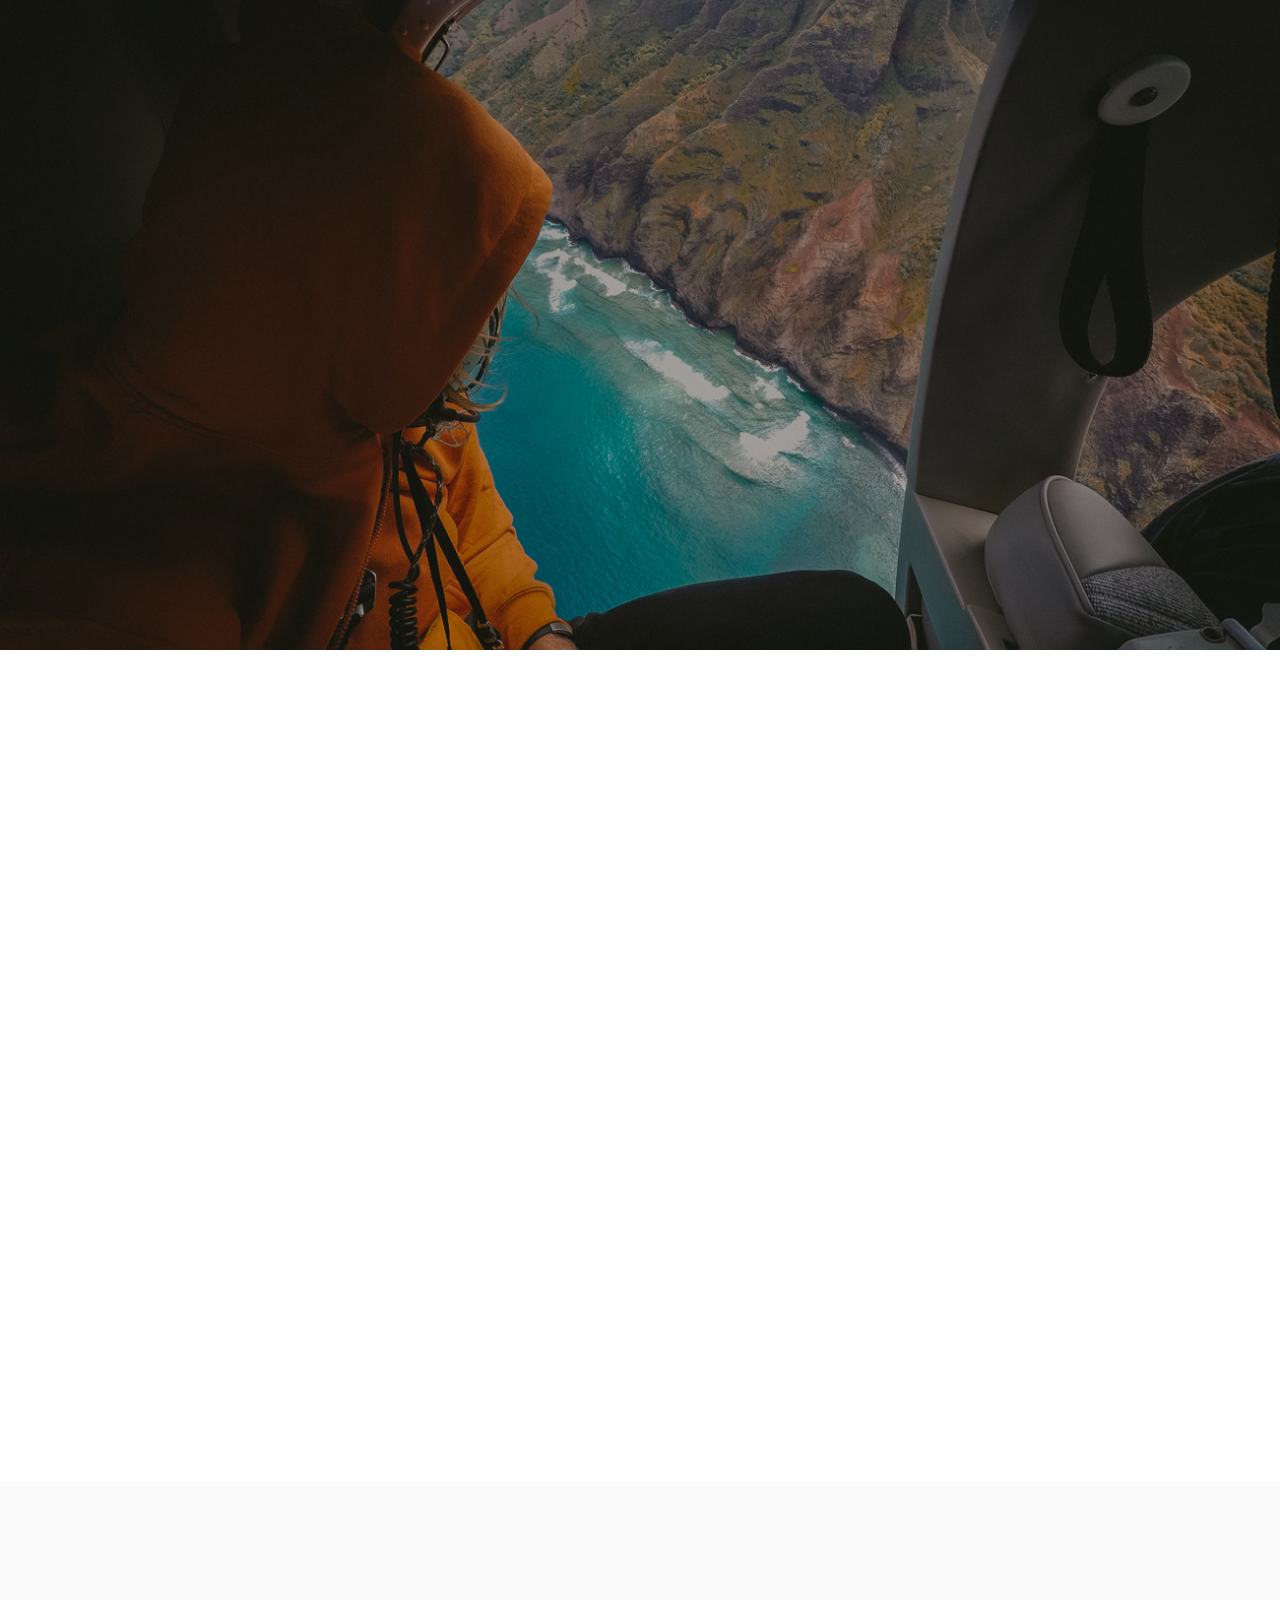
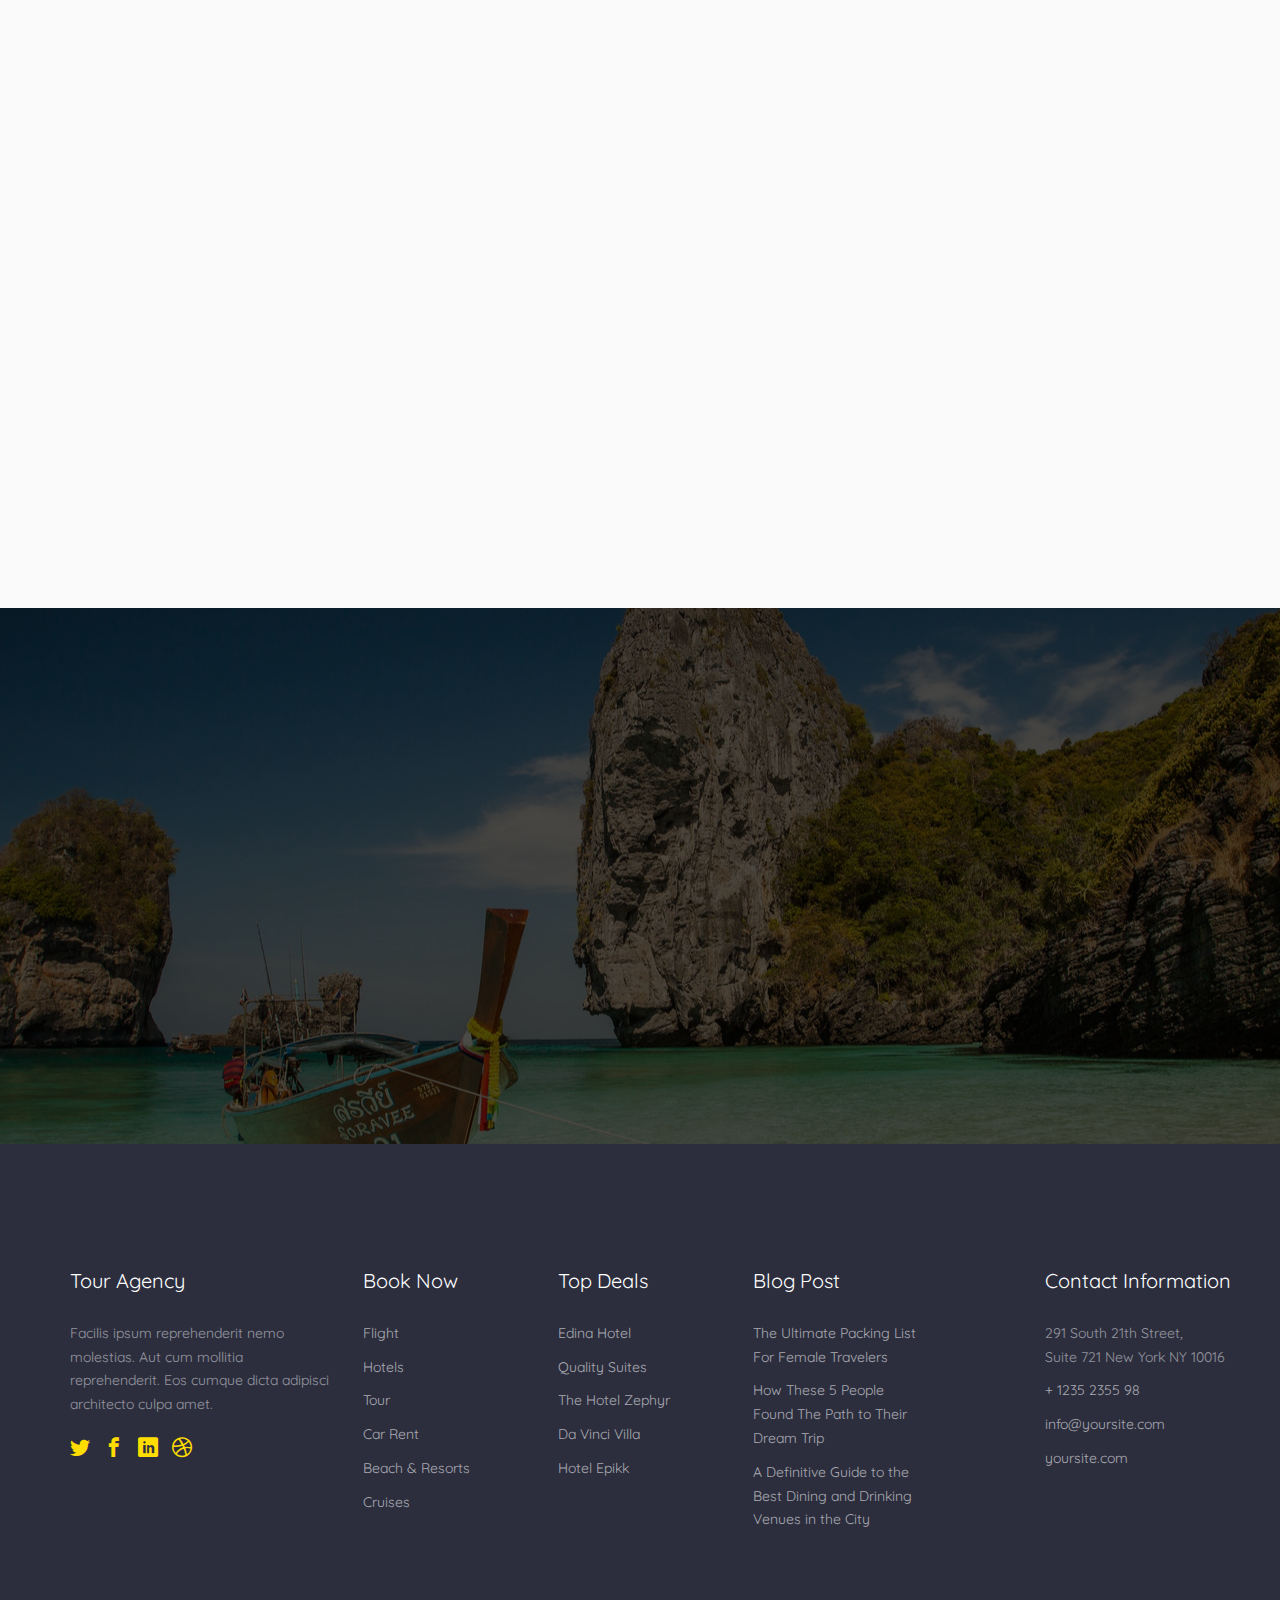
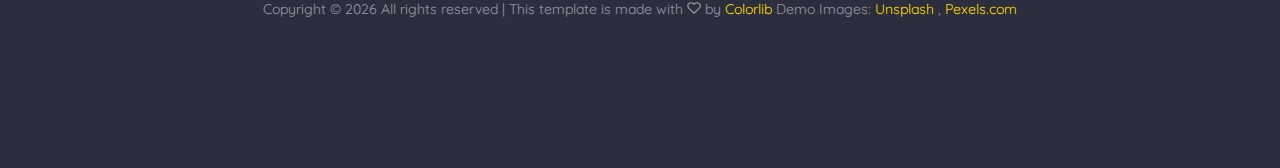
==== commit 740a13f1: "se realizaron cambios a las paginas, blog, contact, about" ====
--- a/about.html
+++ b/about.html
@@ -53,359 +53,371 @@
                     <div class="container-fluid">
                         <div class="row">
                             <div class="col-xs-2">
-                                <div id="colorlib-logo">
-                                    <a href="index.html">Tour</a>
-                                </div>
-                            </div>
-                            <div class="col-xs-10 text-right menu-1">
-                                <ul>
-                                    <li>
-                                        <a href="index.php">Inicio</a>
-                                    </li>
-                                    <li class="has-dropdown">
-                                        <a href="tours.html">Tours</a>
-                                        <ul class="dropdown">
-                                            <li>
-                                                <a href="#">Destinos</a>
-                                            </li>
-                                            <li>
-                                                <a href="#">Cruises</a>
-                                            </li>
-                                            <li>
-                                                <a href="#">Hoteles</a>
-                                            </li>
-                                            <li>
-                                                <a href="#">Reservas</a>
-                                            </li>
-                                        </ul>
-                                    </li>
-                                    <li>
-                                        <a href="hotels.html">Hoteles</a>
-                                    </li>
-                                    <li>
-                                        <a href="services.html">Servicios</a>
-                                    </li>
-                                    <li>
-                                        <a href="blog.html">Blog</a>
-                                    </li>
-                                    <li class="active">
-                                        <a href="about.html">Acerca De</a>
-                                    </li>
-                                    <li>
-                                        <a href="contact.html">Contactos</a>
-                                    </li>
-                                </ul>
-                            </div>
-                        </div>
-                    </div>
-                </div>
-            </nav>
-            <aside id="colorlib-hero">
-                <div class="flexslider">
-                    <ul class="slides">
-                        <li style="background-image: url(images/cover-img-5.jpg);">
-                            <div class="overlay"></div>
-                            <div class="container-fluid">
-                                <div class="row">
-                                    <div class="col-md-6 col-md-offset-3 col-sm-12 col-xs-12 slider-text">
-                                        <div class="slider-text-inner text-center">
-                                            <h2>by colorlib.com</h2>
-                                            <h1>Acerca de nosotros</h1>
+                                <!--  <div id="colorlib-logo"> -->
+                                <a href="index.html">Tour</a>
+                            </div>
+                        </div>
+                        <div class="col-xs-10 text-right menu-1">
+                            <ul>
+                                <li>
+                                    <a href="index.php">Inicio</a>
+                                </li>
+                                <li class="has-dropdown">
+                                    <a href="tours.html">Tours</a>
+                                    <ul class="dropdown">
+                                        <li>
+                                            <a href="#">Destinos</a>
+                                        </li>
+                                        <li>
+                                            <a href="#">Cruises</a>
+                                        </li>
+                                        <li>
+                                            <a href="#">Hoteles</a>
+                                        </li>
+                                        <li>
+                                            <a href="#">Reservas</a>
+                                        </li>
+                                    </ul>
+                                </li>
+                                <li>
+                                    <a href="hotels.html">Hoteles</a>
+                                </li>
+                                <li>
+                                    <a href="services.html">Servicios</a>
+                                </li>
+                                <li>
+                                    <a href="blog.html">Blog</a>
+                                </li>
+                                <li class="active">
+                                    <a href="about.html">Acerca De</a>
+                                </li>
+                                <li>
+                                    <a href="contact.html">Contactos</a>
+                                </li>
+                            </ul>
+                        </div>
+                    </div>
+                </div>
+            </div>
+        </nav>
+        <aside id="colorlib-hero">
+            <div class="flexslider">
+                <ul class="slides">
+                    <li style="background-image: url(images/cover-img-5.jpg);">
+                        <div class="overlay"></div>
+                        <div class="container-fluid">
+                            <div class="row">
+                                <div class="col-md-6 col-md-offset-3 col-sm-12 col-xs-12 slider-text">
+                                    <div class="slider-text-inner text-center">
+                                        <h2>by colorlib.com</h2>
+                                        <h1>Acerca de nosotros</h1>
+                                    </div>
+                                </div>
+                            </div>
+                        </div>
+                    </li>
+                </ul>
+            </div>
+        </aside>
+        <div id="colorlib-about">
+            <div class="container">
+                <div class="row">
+                    <div class="about-flex">
+                        <div class="col-one-forth aside-stretch animate-box">
+                            <div class="row">
+                                <div class="col-md-12 about">
+                                    <h2>Acerca de</h2>
+                                    <ul>
+                                        <li>
+                                            <a href="#">Historia</a>
+                                        </li>
+                                        <li>
+                                            <a href="#">Personal</a>
+                                        </li>
+                                        <li>
+                                            <a href="#">Contactese con nosostros</a>
+                                        </li>
+                                        <li>
+                                            <a href="#">Faqs</a>
+                                        </li>
+                                        <li>
+                                            <a href="#">Career</a>
+                                        </li>
+                                    </ul>
+                                </div>
+                            </div>
+                        </div>
+                        <div class="col-three-forth animate-box">
+                            <h2>History</h2>
+                            <div class="row">
+                                <div class="col-md-12">
+                                    <p>Lorem ipsum dolor sit amet, consectetuer adipiscing elit. Maecenas porttitor congue massa. Fusce.</p>
+                                    <p>Fusce posuere, magna sed pulvinar ultricies, purus lectus malesuada libero, sit amet commodo magna eros quis urna.</p>
+                                    <p>Pellentesque habitant morbi tristique senectus et netus et malesuada fames ac turpis egestas.</p>
+                                    <div class="row row-pb-sm">
+                                        <div class="col-md-6">
+                                            <img class="img-responsive" src="images/hotel-7.jpg" alt="">
+                                        </div>
+                                        <div class="col-md-6">
+                                            <p>Lorem ipsum dolor sit amet, consectetuer adipiscing elit. Maecenas porttitor congue massa.</p>
+                                            <p>Fusce posuere, magna sed pulvinar ultricies, purus lectus malesuada libero, sit amet commodo magna eros quis urna.</p>
                                         </div>
                                     </div>
-                                </div>
-                            </div>
-                        </li>
-                    </ul>
-                </div>
-            </aside>
-            <div id="colorlib-about">
-                <div class="container">
-                    <div class="row">
-                        <div class="about-flex">
-                            <div class="col-one-forth aside-stretch animate-box">
-                                <div class="row">
-                                    <div class="col-md-12 about">
-                                        <h2>About</h2>
-                                        <ul>
-                                            <li>
-                                                <a href="#">History</a>
-                                            </li>
-                                            <li>
-                                                <a href="#">Staff</a>
-                                            </li>
-                                            <li>
-                                                <a href="#">Connect with us</a>
-                                            </li>
-                                            <li>
-                                                <a href="#">Faqs</a>
-                                            </li>
-                                            <li>
-                                                <a href="#">Career</a>
-                                            </li>
-                                        </ul>
+                                    <p>Suspendisse dui purus, scelerisque at, vulputate vitae, pretium mattis, nunc. Mauris eget neque at sem venenatis eleifend. Ut nonummy.>.</p>
+                                    <p>Lorem ipsum dolor sit amet, consectetuer adipiscing elit. Maecenas porttitor congue massa.</p>
+                                    <p>But nothing the copy said could convince her and so it didn’t take long until a few insidious Copy Writers ambushed her, made her drunk with Longe and Parole and dragged her into their agency, where they abused her for their.</p>
+                                </div>
+                            </div>
+                        </div>
+                    </div>
+                </div>
+            </div>
+        </div>
+        <div id="colorlib-testimony" class="colorlib-light-grey">
+            <div class="container">
+                <div class="row">
+                    <div class="col-md-6 col-md-offset-3 text-center colorlib-heading animate-box">
+                        <h2>Testimonios de nuestros Visitantes</h2>
+                        <p>
+                            Suspendisse dui purus, scelerisque at, vulputate vitae, pretium mattis, nunc. Mauris eget neque at sem venenatis
+                            eleifend. Ut nonummy.
+                        </p>
+                    </div>
+                </div>
+                <div class="row">
+                    <div class="col-md-8 col-md-offset-2 animate-box">
+                        <div class="owl-carousel2">
+                            <div class="item">
+                                <div class="testimony text-center">
+                                    <span class="img-user" style="background-image: url(images/person1.jpg);"></span>
+                                    <span class="user">XXXXXX., XXXXX</span>
+                                    <small>Caldas - Manizales - Col</small>
+                                    <blockquote>
+                                        <p>" A small river named Duden flows by their place and supplies it with the necessary regelialia.</p>
+                                    </blockquote>
+                                </div>
+                            </div>
+                            <div class="item">
+                                <div class="testimony text-center">
+                                    <span class="img-user" style="background-image: url(images/person2.jpg);"></span>
+                                    <span class="user">YYYY, yyyy</span>
+                                    <small>Medellin  Antioquia</small>
+                                    <blockquote>
+                                        <p>
+                                            Suspendisse dui purus, scelerisque at, vulputate vitae, pretium mattis, nunc. Mauris eget neque at sem venenatis
+                                            eleifend. Ut nonummy..
+                                        </p>
+                                    </blockquote>
+                                </div>
+                            </div>
+                            <div class="item">
+                                <div class="testimony text-center">
+                                    <span class="img-user" style="background-image: url(images/person3.jpg);"></span>
+                                    <span class="user">Juan Perez</span>
+                                    <small>Bogota Colombia</small>
+                                    <blockquote>
+                                        <p>
+                                            Suspendisse dui purus, scelerisque at, vulputate vitae, pretium mattis, nunc. Mauris eget neque at sem venenatis
+                                            eleifend. Ut nonummy.
+                                        </p>
+                                    </blockquote>
+                                </div>
+                            </div>
+                        </div>
+                    </div>
+                </div>
+            </div>
+        </div>
+        <div id="colorlib-subscribe" style="background-image: url(images/img_bg_2.jpg);" data-stellar-background-ratio="0.5">
+            <div class="overlay"></div>
+            <div class="container">
+                <div class="row">
+                    <div class="col-md-6 col-md-offset-3 text-center colorlib-heading animate-box">
+                        <h2>Regístrese para recibir un boletín informativo</h2>
+                        <p>
+                            Suspendisse dui purus, scelerisque at, vulputate vitae, pretium mattis, nunc. Mauris eget neque at sem venenatis
+                            eleifend. Ut nonummy.
+                        </p>
+                        <form class="form-inline qbstp-header-subscribe">
+                            <div class="row">
+                                <div class="col-md-12 col-md-offset-0">
+                                    <div class="form-group">
+                                        <input
+                                            type="text"
+                                            class="form-control"
+                                            id="email"
+                                            placeholder="Enter your email"
+                                        >
+                                        <button type="submit" class="btn btn-primary">Subscribe</button>
                                     </div>
                                 </div>
                             </div>
-                            <div class="col-three-forth animate-box">
-                                <h2>History</h2>
-                                <div class="row">
-                                    <div class="col-md-12">
-                                        <p>Far far away, behind the word mountains, far from the countries Vokalia and Consonantia, there live the blind texts. Separated they live in Bookmarksgrove right at the coast of the Semantics, a large language ocean.</p>
-                                        <p>A small river named Duden flows by their place and supplies it with the necessary regelialia. It is a paradisematic country, in which roasted parts of sentences fly into your mouth.</p>
-                                        <p>Even the all-powerful Pointing has no control about the blind texts it is an almost unorthographic life One day however a small line of blind text by the name of Lorem Ipsum decided to leave for the far World of Grammar.</p>
-                                        <div class="row row-pb-sm">
-                                            <div class="col-md-6">
-                                                <img class="img-responsive" src="images/hotel-7.jpg" alt="">
-                                            </div>
-                                            <div class="col-md-6">
-                                                <p>The Big Oxmox advised her not to do so, because there were thousands of bad Commas, wild Question Marks and devious Semikoli, but the Little Blind Text didn’t listen. She packed her seven versalia, put her initial into the belt and made herself on the way.</p>
-                                                <p>When she reached the first hills of the Italic Mountains, she had a last view back on the skyline of her hometown Bookmarksgrove, the headline of Alphabet Village and the subline of her own road, the Line Lane. Pityful a rethoric question ran over her cheek, then she continued her way.</p>
-                                            </div>
-                                        </div>
-                                        <p>When she reached the first hills of the Italic Mountains, she had a last view back on the skyline of her hometown Bookmarksgrove, the headline of Alphabet Village and the subline of her own road, the Line Lane. Pityful a rethoric question ran over her cheek, then she continued her way.</p>
-                                        <p>On her way she met a copy. The copy warned the Little Blind Text, that where it came from it would have been rewritten a thousand times and everything that was left from its origin would be the word "and" and the Little Blind Text should turn around and return to its own, safe country.</p>
-                                        <p>But nothing the copy said could convince her and so it didn’t take long until a few insidious Copy Writers ambushed her, made her drunk with Longe and Parole and dragged her into their agency, where they abused her for their.</p>
-                                    </div>
-                                </div>
-                            </div>
-                        </div>
-                    </div>
-                </div>
-            </div>
-            <div id="colorlib-testimony" class="colorlib-light-grey">
-                <div class="container">
-                    <div class="row">
-                        <div class="col-md-6 col-md-offset-3 text-center colorlib-heading animate-box">
-                            <h2>Our Satisfied Guests says</h2>
-                            <p>We love to tell our successful far far away, behind the word mountains, far from the countries Vokalia and Consonantia, there live the blind texts.</p>
-                        </div>
-                    </div>
-                    <div class="row">
-                        <div class="col-md-8 col-md-offset-2 animate-box">
-                            <div class="owl-carousel2">
-                                <div class="item">
-                                    <div class="testimony text-center">
-                                        <span class="img-user" style="background-image: url(images/person1.jpg);"></span>
-                                        <span class="user">Alysha Myers</span>
-                                        <small>Miami Florida, USA</small>
-                                        <blockquote>
-                                            <p>" A small river named Duden flows by their place and supplies it with the necessary regelialia.</p>
-                                        </blockquote>
-                                    </div>
-                                </div>
-                                <div class="item">
-                                    <div class="testimony text-center">
-                                        <span class="img-user" style="background-image: url(images/person2.jpg);"></span>
-                                        <span class="user">James Fisher</span>
-                                        <small>New York, USA</small>
-                                        <blockquote>
-                                            <p>One day however a small line of blind text by the name of Lorem Ipsum decided to leave for the far World of Grammar.</p>
-                                        </blockquote>
-                                    </div>
-                                </div>
-                                <div class="item">
-                                    <div class="testimony text-center">
-                                        <span class="img-user" style="background-image: url(images/person3.jpg);"></span>
-                                        <span class="user">Jacob Webb</span>
-                                        <small>Athens, Greece</small>
-                                        <blockquote>
-                                            <p>Alphabet Village and the subline of her own road, the Line Lane. Pityful a rethoric question ran over her cheek, then she continued her way.</p>
-                                        </blockquote>
-                                    </div>
-                                </div>
-                            </div>
-                        </div>
-                    </div>
-                </div>
-            </div>
-            <div id="colorlib-subscribe" style="background-image: url(images/img_bg_2.jpg);" data-stellar-background-ratio="0.5">
-                <div class="overlay"></div>
-                <div class="container">
-                    <div class="row">
-                        <div class="col-md-6 col-md-offset-3 text-center colorlib-heading animate-box">
-                            <h2>Sign Up for a Newsletter</h2>
-                            <p>Sign up for our mailing list to get latest updates and offers.</p>
-                            <form class="form-inline qbstp-header-subscribe">
-                                <div class="row">
-                                    <div class="col-md-12 col-md-offset-0">
-                                        <div class="form-group">
-                                            <input
-                                                type="text"
-                                                class="form-control"
-                                                id="email"
-                                                placeholder="Enter your email"
-                                            >
-                                            <button type="submit" class="btn btn-primary">Subscribe</button>
-                                        </div>
-                                    </div>
-                                </div>
-                            </form>
-                        </div>
-                    </div>
-                </div>
-            </div>
-            <footer id="colorlib-footer" role="contentinfo">
-                <div class="container">
-                    <div class="row row-pb-md">
-                        <div class="col-md-3 colorlib-widget">
-                            <h4>Tour Agency</h4>
-                            <p>Facilis ipsum reprehenderit nemo molestias. Aut cum mollitia reprehenderit. Eos cumque dicta adipisci architecto culpa amet.</p>
-                            <p>
-                                <ul class="colorlib-social-icons">
-                                    <li>
-                                        <a href="#">
-                                            <i class="icon-twitter"></i>
-                                        </a>
-                                    </li>
-                                    <li>
-                                        <a href="#">
-                                            <i class="icon-facebook"></i>
-                                        </a>
-                                    </li>
-                                    <li>
-                                        <a href="#">
-                                            <i class="icon-linkedin"></i>
-                                        </a>
-                                    </li>
-                                    <li>
-                                        <a href="#">
-                                            <i class="icon-dribbble"></i>
-                                        </a>
-                                    </li>
-                                </ul>
-                            </p>
-                        </div>
-                        <div class="col-md-2 colorlib-widget">
-                            <h4>Book Now</h4>
-                            <p>
-                                <ul class="colorlib-footer-links">
-                                    <li>
-                                        <a href="#">Flight</a>
-                                    </li>
-                                    <li>
-                                        <a href="#">Hotels</a>
-                                    </li>
-                                    <li>
-                                        <a href="#">Tour</a>
-                                    </li>
-                                    <li>
-                                        <a href="#">Car Rent</a>
-                                    </li>
-                                    <li>
-                                        <a href="#">Beach &amp; Resorts</a>
-                                    </li>
-                                    <li>
-                                        <a href="#">Cruises</a>
-                                    </li>
-                                </ul>
-                            </p>
-                        </div>
-                        <div class="col-md-2 colorlib-widget">
-                            <h4>Top Deals</h4>
-                            <p>
-                                <ul class="colorlib-footer-links">
-                                    <li>
-                                        <a href="#">Edina Hotel</a>
-                                    </li>
-                                    <li>
-                                        <a href="#">Quality Suites</a>
-                                    </li>
-                                    <li>
-                                        <a href="#">The Hotel Zephyr</a>
-                                    </li>
-                                    <li>
-                                        <a href="#">Da Vinci Villa</a>
-                                    </li>
-                                    <li>
-                                        <a href="#">Hotel Epikk</a>
-                                    </li>
-                                </ul>
-                            </p>
-                        </div>
-                        <div class="col-md-2">
-                            <h4>Blog Post</h4>
+                        </form>
+                    </div>
+                </div>
+            </div>
+        </div>
+        <footer id="colorlib-footer" role="contentinfo">
+            <div class="container">
+                <div class="row row-pb-md">
+                    <div class="col-md-3 colorlib-widget">
+                        <h4>Tour Agency</h4>
+                        <p>Facilis ipsum reprehenderit nemo molestias. Aut cum mollitia reprehenderit. Eos cumque dicta adipisci architecto culpa amet.</p>
+                        <p>
+                            <ul class="colorlib-social-icons">
+                                <li>
+                                    <a href="#">
+                                        <i class="icon-twitter"></i>
+                                    </a>
+                                </li>
+                                <li>
+                                    <a href="#">
+                                        <i class="icon-facebook"></i>
+                                    </a>
+                                </li>
+                                <li>
+                                    <a href="#">
+                                        <i class="icon-linkedin"></i>
+                                    </a>
+                                </li>
+                                <li>
+                                    <a href="#">
+                                        <i class="icon-dribbble"></i>
+                                    </a>
+                                </li>
+                            </ul>
+                        </p>
+                    </div>
+                    <div class="col-md-2 colorlib-widget">
+                        <h4>Book Now</h4>
+                        <p>
                             <ul class="colorlib-footer-links">
                                 <li>
-                                    <a href="#">The Ultimate Packing List For Female Travelers</a>
-                                </li>
-                                <li>
-                                    <a href="#">How These 5 People Found The Path to Their Dream Trip</a>
-                                </li>
-                                <li>
-                                    <a href="#">A Definitive Guide to the Best Dining and Drinking Venues in the City</a>
+                                    <a href="#">Flight</a>
+                                </li>
+                                <li>
+                                    <a href="#">Hotels</a>
+                                </li>
+                                <li>
+                                    <a href="#">Tour</a>
+                                </li>
+                                <li>
+                                    <a href="#">Car Rent</a>
+                                </li>
+                                <li>
+                                    <a href="#">Beach &amp; Resorts</a>
+                                </li>
+                                <li>
+                                    <a href="#">Cruises</a>
                                 </li>
                             </ul>
-                        </div>
-                        <div class="col-md-3 col-md-push-1">
-                            <h4>Contact Information</h4>
+                        </p>
+                    </div>
+                    <div class="col-md-2 colorlib-widget">
+                        <h4>Top Deals</h4>
+                        <p>
                             <ul class="colorlib-footer-links">
                                 <li>
-                                    291 South 21th Street,
-                                    <br>
-                                    Suite 721 New York NY 10016
-                                </li>
-                                <li>
-                                    <a href="tel://1234567920">+ 1235 2355 98</a>
-                                </li>
-                                <li>
-                                    <a href="mailto:info@yoursite.com">info@yoursite.com</a>
-                                </li>
-                                <li>
-                                    <a href="#">yoursite.com</a>
+                                    <a href="#">Edina Hotel</a>
+                                </li>
+                                <li>
+                                    <a href="#">Quality Suites</a>
+                                </li>
+                                <li>
+                                    <a href="#">The Hotel Zephyr</a>
+                                </li>
+                                <li>
+                                    <a href="#">Da Vinci Villa</a>
+                                </li>
+                                <li>
+                                    <a href="#">Hotel Epikk</a>
                                 </li>
                             </ul>
-                        </div>
-                    </div>
-                    <div class="row">
-                        <div class="col-md-12 text-center">
-                            <p>
-                                <!-- Link back to Colorlib can't be removed. Template is licensed under CC BY 3.0. -->
-                                Copyright &copy;
-                                <script>document.write(new Date().getFullYear());</script>
-                                All rights reserved | This template is made with
-                                <i class="icon-heart2" aria-hidden="true"></i>
-                                by
-                                <a href="https://colorlib.com" target="_blank">Colorlib</a>
-                                <!-- Link back to Colorlib can't be removed. Template is licensed under CC BY 3.0. -->
-                            </span>
-                            <span class="block">
-                                Demo Images:
-                                <a href="http://unsplash.co/" target="_blank">Unsplash</a>
-                                ,
-                                <a href="http://pexels.com/" target="_blank">Pexels.com</a>
-                            </span>
                         </p>
                     </div>
-                </div>
-            </div>
-        </footer>
-    </div>
-    <div class="gototop js-top">
-        <a href="#" class="js-gotop">
-            <i class="icon-arrow-up2"></i>
-        </a>
-    </div>
-    <!-- jQuery -->
-    <script src="js/jquery.min.js"></script>
-    <!-- jQuery Easing -->
-    <script src="js/jquery.easing.1.3.js"></script>
-    <!-- Bootstrap -->
-    <script src="js/bootstrap.min.js"></script>
-    <!-- Waypoints -->
-    <script src="js/jquery.waypoints.min.js"></script>
-    <!-- Flexslider -->
-    <script src="js/jquery.flexslider-min.js"></script>
-    <!-- Owl carousel -->
-    <script src="js/owl.carousel.min.js"></script>
-    <!-- Magnific Popup -->
-    <script src="js/jquery.magnific-popup.min.js"></script>
-    <script src="js/magnific-popup-options.js"></script>
-    <!-- Date Picker -->
-    <script src="js/bootstrap-datepicker.js"></script>
-    <!-- Stellar Parallax -->
-    <script src="js/jquery.stellar.min.js"></script>
-    <!-- Main -->
-    <script src="js/main.js"></script>
+                    <div class="col-md-2">
+                        <h4>Blog Post</h4>
+                        <ul class="colorlib-footer-links">
+                            <li>
+                                <a href="#">The Ultimate Packing List For Female Travelers</a>
+                            </li>
+                            <li>
+                                <a href="#">How These 5 People Found The Path to Their Dream Trip</a>
+                            </li>
+                            <li>
+                                <a href="#">A Definitive Guide to the Best Dining and Drinking Venues in the City</a>
+                            </li>
+                        </ul>
+                    </div>
+                    <div class="col-md-3 col-md-push-1">
+                        <h4>Contact Information</h4>
+                        <ul class="colorlib-footer-links">
+                            <li>
+                                291 South 21th Street,
+                                <br>
+                                Suite 721 New York NY 10016
+                            </li>
+                            <li>
+                                <a href="tel://1234567920">+ 1235 2355 98</a>
+                            </li>
+                            <li>
+                                <a href="mailto:info@yoursite.com">info@yoursite.com</a>
+                            </li>
+                            <li>
+                                <a href="#">yoursite.com</a>
+                            </li>
+                        </ul>
+                    </div>
+                </div>
+                <div class="row">
+                    <div class="col-md-12 text-center">
+                        <p>
+                            <!-- Link back to Colorlib can't be removed. Template is licensed under CC BY 3.0. -->
+                            Copyright &copy;
+                            <script>document.write(new Date().getFullYear());</script>
+                            All rights reserved | This template is made with
+                            <i class="icon-heart2" aria-hidden="true"></i>
+                            by
+                            <a href="https://colorlib.com" target="_blank">Colorlib</a>
+                            <!-- Link back to Colorlib can't be removed. Template is licensed under CC BY 3.0. -->
+                        </span>
+                        <span class="block">
+                            Demo Images:
+                            <a href="http://unsplash.co/" target="_blank">Unsplash</a>
+                            ,
+                            <a href="http://pexels.com/" target="_blank">Pexels.com</a>
+                        </span>
+                    </p>
+                </div>
+            </div>
+        </div>
+    </footer>
+</div>
+<div class="gototop js-top">
+    <a href="#" class="js-gotop">
+        <i class="icon-arrow-up2"></i>
+    </a>
+</div>
+<!-- jQuery -->
+<script src="js/jquery.min.js"></script>
+<!-- jQuery Easing -->
+<script src="js/jquery.easing.1.3.js"></script>
+<!-- Bootstrap -->
+<script src="js/bootstrap.min.js"></script>
+<!-- Waypoints -->
+<script src="js/jquery.waypoints.min.js"></script>
+<!-- Flexslider -->
+<script src="js/jquery.flexslider-min.js"></script>
+<!-- Owl carousel -->
+<script src="js/owl.carousel.min.js"></script>
+<!-- Magnific Popup -->
+<script src="js/jquery.magnific-popup.min.js"></script>
+<script src="js/magnific-popup-options.js"></script>
+<!-- Date Picker -->
+<script src="js/bootstrap-datepicker.js"></script>
+<!-- Stellar Parallax -->
+<script src="js/jquery.stellar.min.js"></script>
+<!-- Main -->
+<script src="js/main.js"></script>
 </body>
 </html>
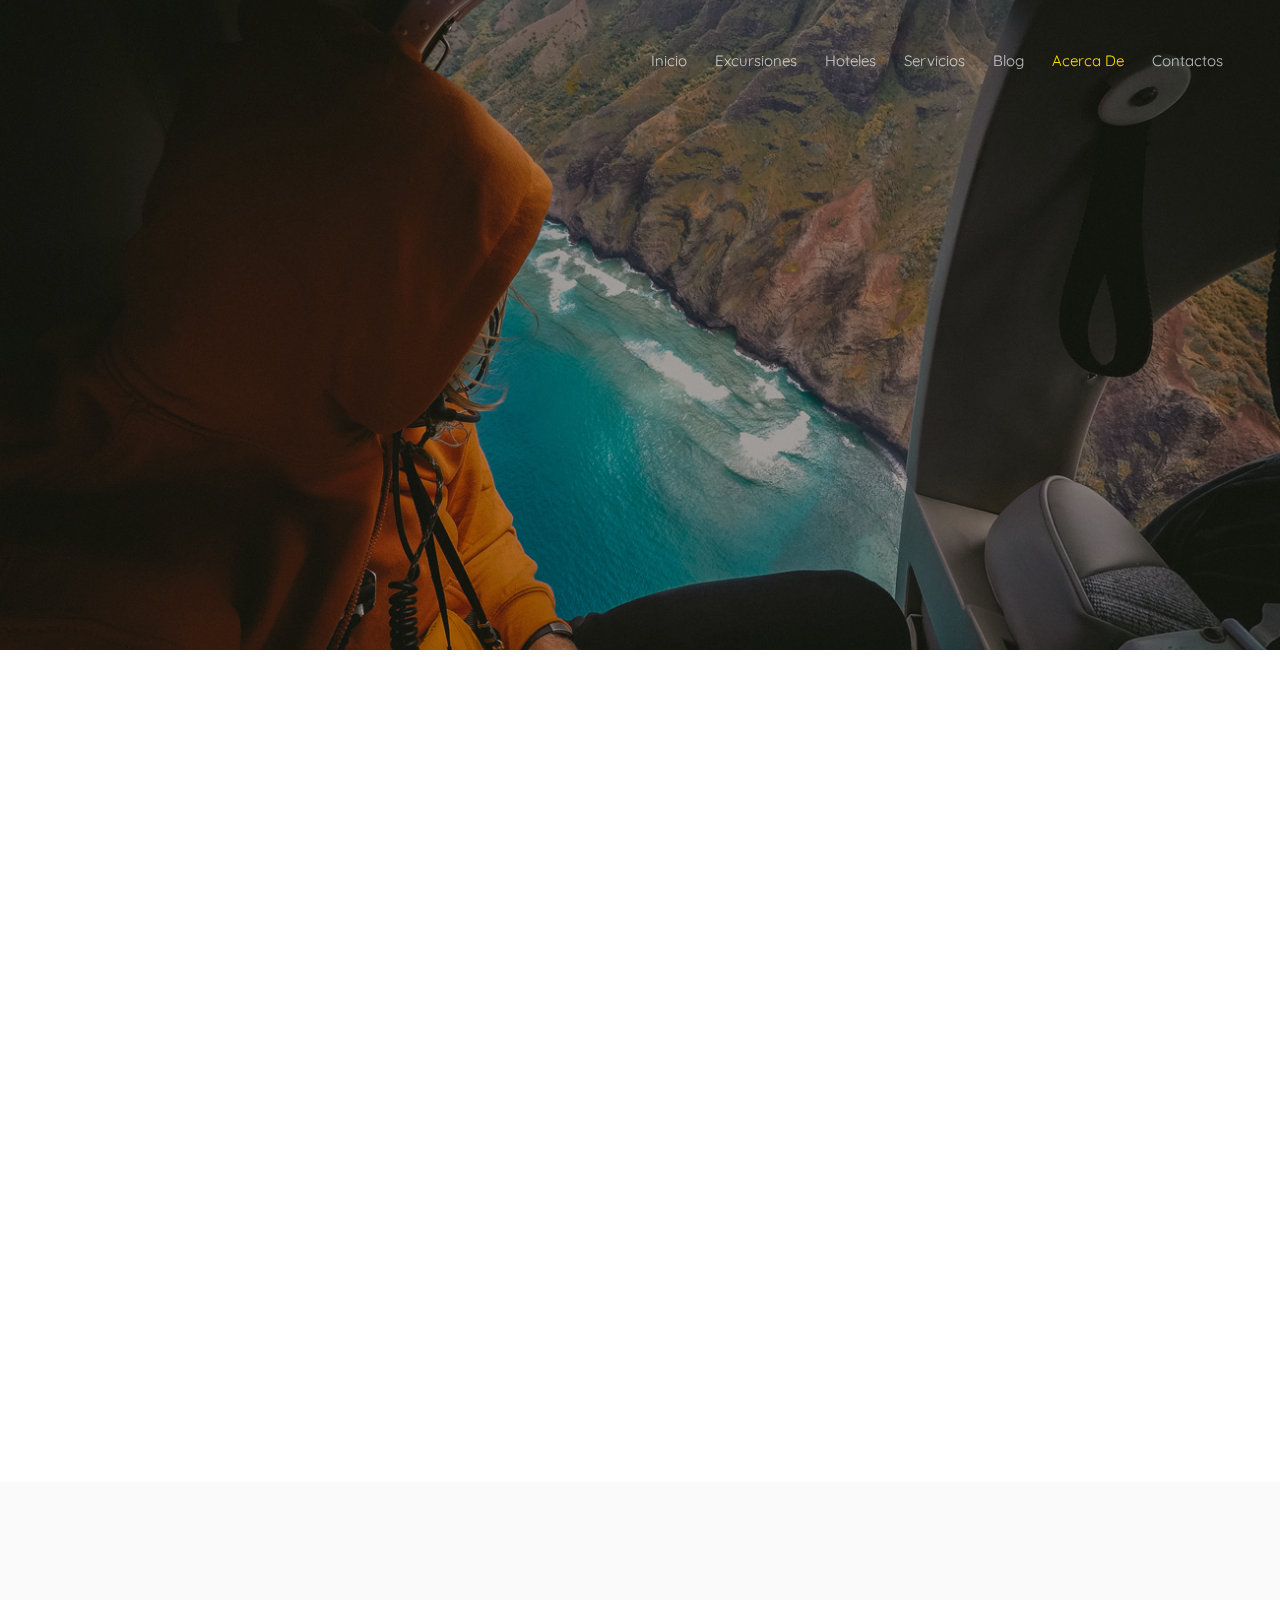
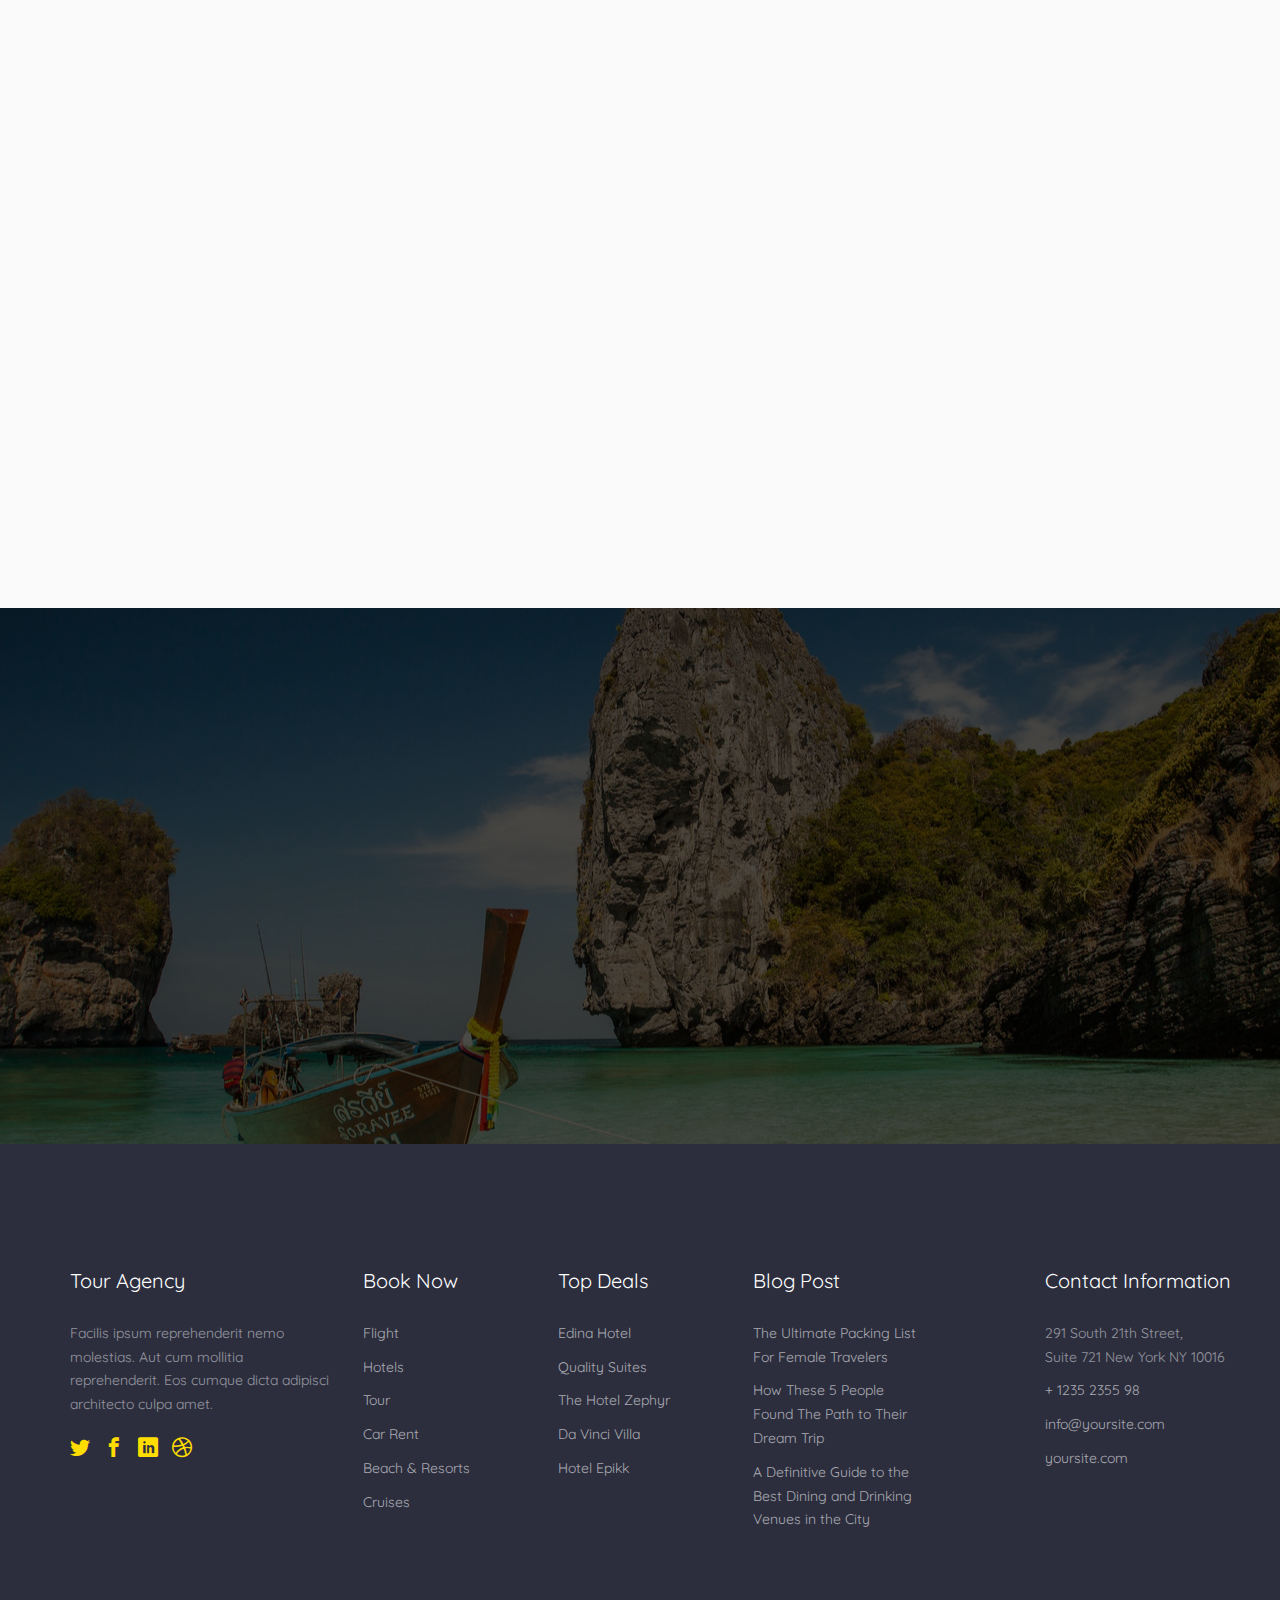
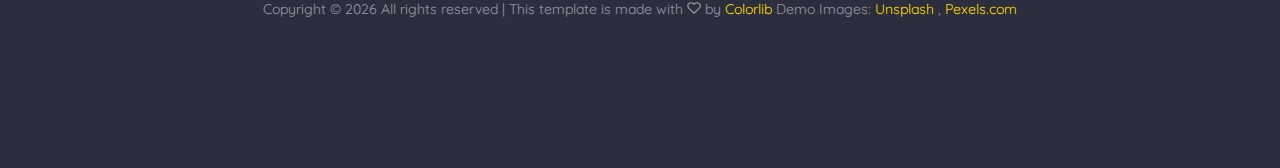
==== commit 042ec38d: "Se corrigio  la linea 57  de la pagina about" ====
--- a/about.html
+++ b/about.html
@@ -53,371 +53,369 @@
                     <div class="container-fluid">
                         <div class="row">
                             <div class="col-xs-2">
-                                <!--  <div id="colorlib-logo"> -->
-                                <a href="index.html">Tour</a>
+                                <!--    <div id="colorlib-logo">
+                                      <a href="index.html">Tour</a> </div>--></div>
+                            <div class="col-xs-10 text-right menu-1">
+                                <ul>
+                                    <li>
+                                        <a href="index.php">Inicio</a>
+                                    </li>
+                                    <li class="has-dropdown">
+                                        <a href="tours.html">Excursiones</a>
+                                        <ul class="dropdown">
+                                            <li>
+                                                <a href="#">Destinos</a>
+                                            </li>
+                                            <li>
+                                                <a href="#">Otros</a>
+                                            </li>
+                                            <li>
+                                                <a href="#">Hoteles</a>
+                                            </li>
+                                            <li>
+                                                <a href="#">Reservas</a>
+                                            </li>
+                                        </ul>
+                                    </li>
+                                    <li>
+                                        <a href="hotels.html">Hoteles</a>
+                                    </li>
+                                    <li>
+                                        <a href="services.html">Servicios</a>
+                                    </li>
+                                    <li>
+                                        <a href="blog.html">Blog</a>
+                                    </li>
+                                    <li class="active">
+                                        <a href="about.html">Acerca De</a>
+                                    </li>
+                                    <li>
+                                        <a href="contact.html">Contactos</a>
+                                    </li>
+                                </ul>
                             </div>
                         </div>
-                        <div class="col-xs-10 text-right menu-1">
-                            <ul>
-                                <li>
-                                    <a href="index.php">Inicio</a>
-                                </li>
-                                <li class="has-dropdown">
-                                    <a href="tours.html">Tours</a>
-                                    <ul class="dropdown">
-                                        <li>
-                                            <a href="#">Destinos</a>
-                                        </li>
-                                        <li>
-                                            <a href="#">Cruises</a>
-                                        </li>
-                                        <li>
-                                            <a href="#">Hoteles</a>
-                                        </li>
-                                        <li>
-                                            <a href="#">Reservas</a>
-                                        </li>
-                                    </ul>
-                                </li>
-                                <li>
-                                    <a href="hotels.html">Hoteles</a>
-                                </li>
-                                <li>
-                                    <a href="services.html">Servicios</a>
-                                </li>
-                                <li>
-                                    <a href="blog.html">Blog</a>
-                                </li>
-                                <li class="active">
-                                    <a href="about.html">Acerca De</a>
-                                </li>
-                                <li>
-                                    <a href="contact.html">Contactos</a>
+                    </div>
+                </div>
+            </nav>
+            <aside id="colorlib-hero">
+                <div class="flexslider">
+                    <ul class="slides">
+                        <li style="background-image: url(images/cover-img-5.jpg);">
+                            <div class="overlay"></div>
+                            <div class="container-fluid">
+                                <div class="row">
+                                    <div class="col-md-6 col-md-offset-3 col-sm-12 col-xs-12 slider-text">
+                                        <div class="slider-text-inner text-center">
+                                            <h2>by colorlib.com</h2>
+                                            <h1>Acerca de nosotros</h1>
+                                        </div>
+                                    </div>
+                                </div>
+                            </div>
+                        </li>
+                    </ul>
+                </div>
+            </aside>
+            <div id="colorlib-about">
+                <div class="container">
+                    <div class="row">
+                        <div class="about-flex">
+                            <div class="col-one-forth aside-stretch animate-box">
+                                <div class="row">
+                                    <div class="col-md-12 about">
+                                        <h2>Acerca de</h2>
+                                        <ul>
+                                            <li>
+                                                <a href="#">Historia</a>
+                                            </li>
+                                            <li>
+                                                <a href="#">Personal</a>
+                                            </li>
+                                            <li>
+                                                <a href="#">Contactese con nosostros</a>
+                                            </li>
+                                            <li>
+                                                <a href="#">Faqs</a>
+                                            </li>
+                                            <li>
+                                                <a href="#">Career</a>
+                                            </li>
+                                        </ul>
+                                    </div>
+                                </div>
+                            </div>
+                            <div class="col-three-forth animate-box">
+                                <h2>History</h2>
+                                <div class="row">
+                                    <div class="col-md-12">
+                                        <p>Lorem ipsum dolor sit amet, consectetuer adipiscing elit. Maecenas porttitor congue massa. Fusce.</p>
+                                        <p>Fusce posuere, magna sed pulvinar ultricies, purus lectus malesuada libero, sit amet commodo magna eros quis urna.</p>
+                                        <p>Pellentesque habitant morbi tristique senectus et netus et malesuada fames ac turpis egestas.</p>
+                                        <div class="row row-pb-sm">
+                                            <div class="col-md-6">
+                                                <img class="img-responsive" src="images/hotel-7.jpg" alt="">
+                                            </div>
+                                            <div class="col-md-6">
+                                                <p>Lorem ipsum dolor sit amet, consectetuer adipiscing elit. Maecenas porttitor congue massa.</p>
+                                                <p>Fusce posuere, magna sed pulvinar ultricies, purus lectus malesuada libero, sit amet commodo magna eros quis urna.</p>
+                                            </div>
+                                        </div>
+                                        <p>Suspendisse dui purus, scelerisque at, vulputate vitae, pretium mattis, nunc. Mauris eget neque at sem venenatis eleifend. Ut nonummy.>.</p>
+                                        <p>Lorem ipsum dolor sit amet, consectetuer adipiscing elit. Maecenas porttitor congue massa.</p>
+                                        <p>But nothing the copy said could convince her and so it didn’t take long until a few insidious Copy Writers ambushed her, made her drunk with Longe and Parole and dragged her into their agency, where they abused her for their.</p>
+                                    </div>
+                                </div>
+                            </div>
+                        </div>
+                    </div>
+                </div>
+            </div>
+            <div id="colorlib-testimony" class="colorlib-light-grey">
+                <div class="container">
+                    <div class="row">
+                        <div class="col-md-6 col-md-offset-3 text-center colorlib-heading animate-box">
+                            <h2>Testimonios de nuestros Visitantes</h2>
+                            <p>
+                                Suspendisse dui purus, scelerisque at, vulputate vitae, pretium mattis, nunc. Mauris eget neque at sem venenatis
+                            eleifend. Ut nonummy.
+                            </p>
+                        </div>
+                    </div>
+                    <div class="row">
+                        <div class="col-md-8 col-md-offset-2 animate-box">
+                            <div class="owl-carousel2">
+                                <div class="item">
+                                    <div class="testimony text-center">
+                                        <span class="img-user" style="background-image: url(images/person1.jpg);"></span>
+                                        <span class="user">XXXXXX., XXXXX</span>
+                                        <small>Caldas - Manizales - Col</small>
+                                        <blockquote>
+                                            <p>" A small river named Duden flows by their place and supplies it with the necessary regelialia.</p>
+                                        </blockquote>
+                                    </div>
+                                </div>
+                                <div class="item">
+                                    <div class="testimony text-center">
+                                        <span class="img-user" style="background-image: url(images/person2.jpg);"></span>
+                                        <span class="user">YYYY, yyyy</span>
+                                        <small>Medellin  Antioquia</small>
+                                        <blockquote>
+                                            <p>
+                                                Suspendisse dui purus, scelerisque at, vulputate vitae, pretium mattis, nunc. Mauris eget neque at sem venenatis
+                                            eleifend. Ut nonummy..
+                                            </p>
+                                        </blockquote>
+                                    </div>
+                                </div>
+                                <div class="item">
+                                    <div class="testimony text-center">
+                                        <span class="img-user" style="background-image: url(images/person3.jpg);"></span>
+                                        <span class="user">Juan Perez</span>
+                                        <small>Bogota Colombia</small>
+                                        <blockquote>
+                                            <p>
+                                                Suspendisse dui purus, scelerisque at, vulputate vitae, pretium mattis, nunc. Mauris eget neque at sem venenatis
+                                            eleifend. Ut nonummy.
+                                            </p>
+                                        </blockquote>
+                                    </div>
+                                </div>
+                            </div>
+                        </div>
+                    </div>
+                </div>
+            </div>
+            <div id="colorlib-subscribe" style="background-image: url(images/img_bg_2.jpg);" data-stellar-background-ratio="0.5">
+                <div class="overlay"></div>
+                <div class="container">
+                    <div class="row">
+                        <div class="col-md-6 col-md-offset-3 text-center colorlib-heading animate-box">
+                            <h2>Regístrese para recibir un boletín informativo</h2>
+                            <p>
+                                Suspendisse dui purus, scelerisque at, vulputate vitae, pretium mattis, nunc. Mauris eget neque at sem venenatis
+                            eleifend. Ut nonummy.
+                            </p>
+                            <form class="form-inline qbstp-header-subscribe">
+                                <div class="row">
+                                    <div class="col-md-12 col-md-offset-0">
+                                        <div class="form-group">
+                                            <input
+                                                type="text"
+                                                class="form-control"
+                                                id="email"
+                                                placeholder="Enter your email"
+                                            >
+                                            <button type="submit" class="btn btn-primary">Subscribe</button>
+                                        </div>
+                                    </div>
+                                </div>
+                            </form>
+                        </div>
+                    </div>
+                </div>
+            </div>
+            <footer id="colorlib-footer" role="contentinfo">
+                <div class="container">
+                    <div class="row row-pb-md">
+                        <div class="col-md-3 colorlib-widget">
+                            <h4>Tour Agency</h4>
+                            <p>Facilis ipsum reprehenderit nemo molestias. Aut cum mollitia reprehenderit. Eos cumque dicta adipisci architecto culpa amet.</p>
+                            <p>
+                                <ul class="colorlib-social-icons">
+                                    <li>
+                                        <a href="#">
+                                            <i class="icon-twitter"></i>
+                                        </a>
+                                    </li>
+                                    <li>
+                                        <a href="#">
+                                            <i class="icon-facebook"></i>
+                                        </a>
+                                    </li>
+                                    <li>
+                                        <a href="#">
+                                            <i class="icon-linkedin"></i>
+                                        </a>
+                                    </li>
+                                    <li>
+                                        <a href="#">
+                                            <i class="icon-dribbble"></i>
+                                        </a>
+                                    </li>
+                                </ul>
+                            </p>
+                        </div>
+                        <div class="col-md-2 colorlib-widget">
+                            <h4>Book Now</h4>
+                            <p>
+                                <ul class="colorlib-footer-links">
+                                    <li>
+                                        <a href="#">Flight</a>
+                                    </li>
+                                    <li>
+                                        <a href="#">Hotels</a>
+                                    </li>
+                                    <li>
+                                        <a href="#">Tour</a>
+                                    </li>
+                                    <li>
+                                        <a href="#">Car Rent</a>
+                                    </li>
+                                    <li>
+                                        <a href="#">Beach &amp; Resorts</a>
+                                    </li>
+                                    <li>
+                                        <a href="#">Cruises</a>
+                                    </li>
+                                </ul>
+                            </p>
+                        </div>
+                        <div class="col-md-2 colorlib-widget">
+                            <h4>Top Deals</h4>
+                            <p>
+                                <ul class="colorlib-footer-links">
+                                    <li>
+                                        <a href="#">Edina Hotel</a>
+                                    </li>
+                                    <li>
+                                        <a href="#">Quality Suites</a>
+                                    </li>
+                                    <li>
+                                        <a href="#">The Hotel Zephyr</a>
+                                    </li>
+                                    <li>
+                                        <a href="#">Da Vinci Villa</a>
+                                    </li>
+                                    <li>
+                                        <a href="#">Hotel Epikk</a>
+                                    </li>
+                                </ul>
+                            </p>
+                        </div>
+                        <div class="col-md-2">
+                            <h4>Blog Post</h4>
+                            <ul class="colorlib-footer-links">
+                                <li>
+                                    <a href="#">The Ultimate Packing List For Female Travelers</a>
+                                </li>
+                                <li>
+                                    <a href="#">How These 5 People Found The Path to Their Dream Trip</a>
+                                </li>
+                                <li>
+                                    <a href="#">A Definitive Guide to the Best Dining and Drinking Venues in the City</a>
                                 </li>
                             </ul>
                         </div>
+                        <div class="col-md-3 col-md-push-1">
+                            <h4>Contact Information</h4>
+                            <ul class="colorlib-footer-links">
+                                <li>
+                                    291 South 21th Street,
+                                    <br>
+                                    Suite 721 New York NY 10016
+                                </li>
+                                <li>
+                                    <a href="tel://1234567920">+ 1235 2355 98</a>
+                                </li>
+                                <li>
+                                    <a href="mailto:info@yoursite.com">info@yoursite.com</a>
+                                </li>
+                                <li>
+                                    <a href="#">yoursite.com</a>
+                                </li>
+                            </ul>
+                        </div>
+                    </div>
+                    <div class="row">
+                        <div class="col-md-12 text-center">
+                            <p>
+                                <!-- Link back to Colorlib can't be removed. Template is licensed under CC BY 3.0. -->
+                                Copyright &copy;
+                                <script>document.write(new Date().getFullYear());</script>
+                                All rights reserved | This template is made with
+                                <i class="icon-heart2" aria-hidden="true"></i>
+                                by
+                                <a href="https://colorlib.com" target="_blank">Colorlib</a>
+                                <!-- Link back to Colorlib can't be removed. Template is licensed under CC BY 3.0. -->
+                            </span>
+                            <span class="block">
+                                Demo Images:
+                                <a href="http://unsplash.co/" target="_blank">Unsplash</a>
+                                ,
+                                <a href="http://pexels.com/" target="_blank">Pexels.com</a>
+                            </span>
+                        </p>
                     </div>
                 </div>
             </div>
-        </nav>
-        <aside id="colorlib-hero">
-            <div class="flexslider">
-                <ul class="slides">
-                    <li style="background-image: url(images/cover-img-5.jpg);">
-                        <div class="overlay"></div>
-                        <div class="container-fluid">
-                            <div class="row">
-                                <div class="col-md-6 col-md-offset-3 col-sm-12 col-xs-12 slider-text">
-                                    <div class="slider-text-inner text-center">
-                                        <h2>by colorlib.com</h2>
-                                        <h1>Acerca de nosotros</h1>
-                                    </div>
-                                </div>
-                            </div>
-                        </div>
-                    </li>
-                </ul>
-            </div>
-        </aside>
-        <div id="colorlib-about">
-            <div class="container">
-                <div class="row">
-                    <div class="about-flex">
-                        <div class="col-one-forth aside-stretch animate-box">
-                            <div class="row">
-                                <div class="col-md-12 about">
-                                    <h2>Acerca de</h2>
-                                    <ul>
-                                        <li>
-                                            <a href="#">Historia</a>
-                                        </li>
-                                        <li>
-                                            <a href="#">Personal</a>
-                                        </li>
-                                        <li>
-                                            <a href="#">Contactese con nosostros</a>
-                                        </li>
-                                        <li>
-                                            <a href="#">Faqs</a>
-                                        </li>
-                                        <li>
-                                            <a href="#">Career</a>
-                                        </li>
-                                    </ul>
-                                </div>
-                            </div>
-                        </div>
-                        <div class="col-three-forth animate-box">
-                            <h2>History</h2>
-                            <div class="row">
-                                <div class="col-md-12">
-                                    <p>Lorem ipsum dolor sit amet, consectetuer adipiscing elit. Maecenas porttitor congue massa. Fusce.</p>
-                                    <p>Fusce posuere, magna sed pulvinar ultricies, purus lectus malesuada libero, sit amet commodo magna eros quis urna.</p>
-                                    <p>Pellentesque habitant morbi tristique senectus et netus et malesuada fames ac turpis egestas.</p>
-                                    <div class="row row-pb-sm">
-                                        <div class="col-md-6">
-                                            <img class="img-responsive" src="images/hotel-7.jpg" alt="">
-                                        </div>
-                                        <div class="col-md-6">
-                                            <p>Lorem ipsum dolor sit amet, consectetuer adipiscing elit. Maecenas porttitor congue massa.</p>
-                                            <p>Fusce posuere, magna sed pulvinar ultricies, purus lectus malesuada libero, sit amet commodo magna eros quis urna.</p>
-                                        </div>
-                                    </div>
-                                    <p>Suspendisse dui purus, scelerisque at, vulputate vitae, pretium mattis, nunc. Mauris eget neque at sem venenatis eleifend. Ut nonummy.>.</p>
-                                    <p>Lorem ipsum dolor sit amet, consectetuer adipiscing elit. Maecenas porttitor congue massa.</p>
-                                    <p>But nothing the copy said could convince her and so it didn’t take long until a few insidious Copy Writers ambushed her, made her drunk with Longe and Parole and dragged her into their agency, where they abused her for their.</p>
-                                </div>
-                            </div>
-                        </div>
-                    </div>
-                </div>
-            </div>
-        </div>
-        <div id="colorlib-testimony" class="colorlib-light-grey">
-            <div class="container">
-                <div class="row">
-                    <div class="col-md-6 col-md-offset-3 text-center colorlib-heading animate-box">
-                        <h2>Testimonios de nuestros Visitantes</h2>
-                        <p>
-                            Suspendisse dui purus, scelerisque at, vulputate vitae, pretium mattis, nunc. Mauris eget neque at sem venenatis
-                            eleifend. Ut nonummy.
-                        </p>
-                    </div>
-                </div>
-                <div class="row">
-                    <div class="col-md-8 col-md-offset-2 animate-box">
-                        <div class="owl-carousel2">
-                            <div class="item">
-                                <div class="testimony text-center">
-                                    <span class="img-user" style="background-image: url(images/person1.jpg);"></span>
-                                    <span class="user">XXXXXX., XXXXX</span>
-                                    <small>Caldas - Manizales - Col</small>
-                                    <blockquote>
-                                        <p>" A small river named Duden flows by their place and supplies it with the necessary regelialia.</p>
-                                    </blockquote>
-                                </div>
-                            </div>
-                            <div class="item">
-                                <div class="testimony text-center">
-                                    <span class="img-user" style="background-image: url(images/person2.jpg);"></span>
-                                    <span class="user">YYYY, yyyy</span>
-                                    <small>Medellin  Antioquia</small>
-                                    <blockquote>
-                                        <p>
-                                            Suspendisse dui purus, scelerisque at, vulputate vitae, pretium mattis, nunc. Mauris eget neque at sem venenatis
-                                            eleifend. Ut nonummy..
-                                        </p>
-                                    </blockquote>
-                                </div>
-                            </div>
-                            <div class="item">
-                                <div class="testimony text-center">
-                                    <span class="img-user" style="background-image: url(images/person3.jpg);"></span>
-                                    <span class="user">Juan Perez</span>
-                                    <small>Bogota Colombia</small>
-                                    <blockquote>
-                                        <p>
-                                            Suspendisse dui purus, scelerisque at, vulputate vitae, pretium mattis, nunc. Mauris eget neque at sem venenatis
-                                            eleifend. Ut nonummy.
-                                        </p>
-                                    </blockquote>
-                                </div>
-                            </div>
-                        </div>
-                    </div>
-                </div>
-            </div>
-        </div>
-        <div id="colorlib-subscribe" style="background-image: url(images/img_bg_2.jpg);" data-stellar-background-ratio="0.5">
-            <div class="overlay"></div>
-            <div class="container">
-                <div class="row">
-                    <div class="col-md-6 col-md-offset-3 text-center colorlib-heading animate-box">
-                        <h2>Regístrese para recibir un boletín informativo</h2>
-                        <p>
-                            Suspendisse dui purus, scelerisque at, vulputate vitae, pretium mattis, nunc. Mauris eget neque at sem venenatis
-                            eleifend. Ut nonummy.
-                        </p>
-                        <form class="form-inline qbstp-header-subscribe">
-                            <div class="row">
-                                <div class="col-md-12 col-md-offset-0">
-                                    <div class="form-group">
-                                        <input
-                                            type="text"
-                                            class="form-control"
-                                            id="email"
-                                            placeholder="Enter your email"
-                                        >
-                                        <button type="submit" class="btn btn-primary">Subscribe</button>
-                                    </div>
-                                </div>
-                            </div>
-                        </form>
-                    </div>
-                </div>
-            </div>
-        </div>
-        <footer id="colorlib-footer" role="contentinfo">
-            <div class="container">
-                <div class="row row-pb-md">
-                    <div class="col-md-3 colorlib-widget">
-                        <h4>Tour Agency</h4>
-                        <p>Facilis ipsum reprehenderit nemo molestias. Aut cum mollitia reprehenderit. Eos cumque dicta adipisci architecto culpa amet.</p>
-                        <p>
-                            <ul class="colorlib-social-icons">
-                                <li>
-                                    <a href="#">
-                                        <i class="icon-twitter"></i>
-                                    </a>
-                                </li>
-                                <li>
-                                    <a href="#">
-                                        <i class="icon-facebook"></i>
-                                    </a>
-                                </li>
-                                <li>
-                                    <a href="#">
-                                        <i class="icon-linkedin"></i>
-                                    </a>
-                                </li>
-                                <li>
-                                    <a href="#">
-                                        <i class="icon-dribbble"></i>
-                                    </a>
-                                </li>
-                            </ul>
-                        </p>
-                    </div>
-                    <div class="col-md-2 colorlib-widget">
-                        <h4>Book Now</h4>
-                        <p>
-                            <ul class="colorlib-footer-links">
-                                <li>
-                                    <a href="#">Flight</a>
-                                </li>
-                                <li>
-                                    <a href="#">Hotels</a>
-                                </li>
-                                <li>
-                                    <a href="#">Tour</a>
-                                </li>
-                                <li>
-                                    <a href="#">Car Rent</a>
-                                </li>
-                                <li>
-                                    <a href="#">Beach &amp; Resorts</a>
-                                </li>
-                                <li>
-                                    <a href="#">Cruises</a>
-                                </li>
-                            </ul>
-                        </p>
-                    </div>
-                    <div class="col-md-2 colorlib-widget">
-                        <h4>Top Deals</h4>
-                        <p>
-                            <ul class="colorlib-footer-links">
-                                <li>
-                                    <a href="#">Edina Hotel</a>
-                                </li>
-                                <li>
-                                    <a href="#">Quality Suites</a>
-                                </li>
-                                <li>
-                                    <a href="#">The Hotel Zephyr</a>
-                                </li>
-                                <li>
-                                    <a href="#">Da Vinci Villa</a>
-                                </li>
-                                <li>
-                                    <a href="#">Hotel Epikk</a>
-                                </li>
-                            </ul>
-                        </p>
-                    </div>
-                    <div class="col-md-2">
-                        <h4>Blog Post</h4>
-                        <ul class="colorlib-footer-links">
-                            <li>
-                                <a href="#">The Ultimate Packing List For Female Travelers</a>
-                            </li>
-                            <li>
-                                <a href="#">How These 5 People Found The Path to Their Dream Trip</a>
-                            </li>
-                            <li>
-                                <a href="#">A Definitive Guide to the Best Dining and Drinking Venues in the City</a>
-                            </li>
-                        </ul>
-                    </div>
-                    <div class="col-md-3 col-md-push-1">
-                        <h4>Contact Information</h4>
-                        <ul class="colorlib-footer-links">
-                            <li>
-                                291 South 21th Street,
-                                <br>
-                                Suite 721 New York NY 10016
-                            </li>
-                            <li>
-                                <a href="tel://1234567920">+ 1235 2355 98</a>
-                            </li>
-                            <li>
-                                <a href="mailto:info@yoursite.com">info@yoursite.com</a>
-                            </li>
-                            <li>
-                                <a href="#">yoursite.com</a>
-                            </li>
-                        </ul>
-                    </div>
-                </div>
-                <div class="row">
-                    <div class="col-md-12 text-center">
-                        <p>
-                            <!-- Link back to Colorlib can't be removed. Template is licensed under CC BY 3.0. -->
-                            Copyright &copy;
-                            <script>document.write(new Date().getFullYear());</script>
-                            All rights reserved | This template is made with
-                            <i class="icon-heart2" aria-hidden="true"></i>
-                            by
-                            <a href="https://colorlib.com" target="_blank">Colorlib</a>
-                            <!-- Link back to Colorlib can't be removed. Template is licensed under CC BY 3.0. -->
-                        </span>
-                        <span class="block">
-                            Demo Images:
-                            <a href="http://unsplash.co/" target="_blank">Unsplash</a>
-                            ,
-                            <a href="http://pexels.com/" target="_blank">Pexels.com</a>
-                        </span>
-                    </p>
-                </div>
-            </div>
-        </div>
-    </footer>
-</div>
-<div class="gototop js-top">
-    <a href="#" class="js-gotop">
-        <i class="icon-arrow-up2"></i>
-    </a>
-</div>
-<!-- jQuery -->
-<script src="js/jquery.min.js"></script>
-<!-- jQuery Easing -->
-<script src="js/jquery.easing.1.3.js"></script>
-<!-- Bootstrap -->
-<script src="js/bootstrap.min.js"></script>
-<!-- Waypoints -->
-<script src="js/jquery.waypoints.min.js"></script>
-<!-- Flexslider -->
-<script src="js/jquery.flexslider-min.js"></script>
-<!-- Owl carousel -->
-<script src="js/owl.carousel.min.js"></script>
-<!-- Magnific Popup -->
-<script src="js/jquery.magnific-popup.min.js"></script>
-<script src="js/magnific-popup-options.js"></script>
-<!-- Date Picker -->
-<script src="js/bootstrap-datepicker.js"></script>
-<!-- Stellar Parallax -->
-<script src="js/jquery.stellar.min.js"></script>
-<!-- Main -->
-<script src="js/main.js"></script>
+        </footer>
+    </div>
+    <div class="gototop js-top">
+        <a href="#" class="js-gotop">
+            <i class="icon-arrow-up2"></i>
+        </a>
+    </div>
+    <!-- jQuery -->
+    <script src="js/jquery.min.js"></script>
+    <!-- jQuery Easing -->
+    <script src="js/jquery.easing.1.3.js"></script>
+    <!-- Bootstrap -->
+    <script src="js/bootstrap.min.js"></script>
+    <!-- Waypoints -->
+    <script src="js/jquery.waypoints.min.js"></script>
+    <!-- Flexslider -->
+    <script src="js/jquery.flexslider-min.js"></script>
+    <!-- Owl carousel -->
+    <script src="js/owl.carousel.min.js"></script>
+    <!-- Magnific Popup -->
+    <script src="js/jquery.magnific-popup.min.js"></script>
+    <script src="js/magnific-popup-options.js"></script>
+    <!-- Date Picker -->
+    <script src="js/bootstrap-datepicker.js"></script>
+    <!-- Stellar Parallax -->
+    <script src="js/jquery.stellar.min.js"></script>
+    <!-- Main -->
+    <script src="js/main.js"></script>
 </body>
 </html>
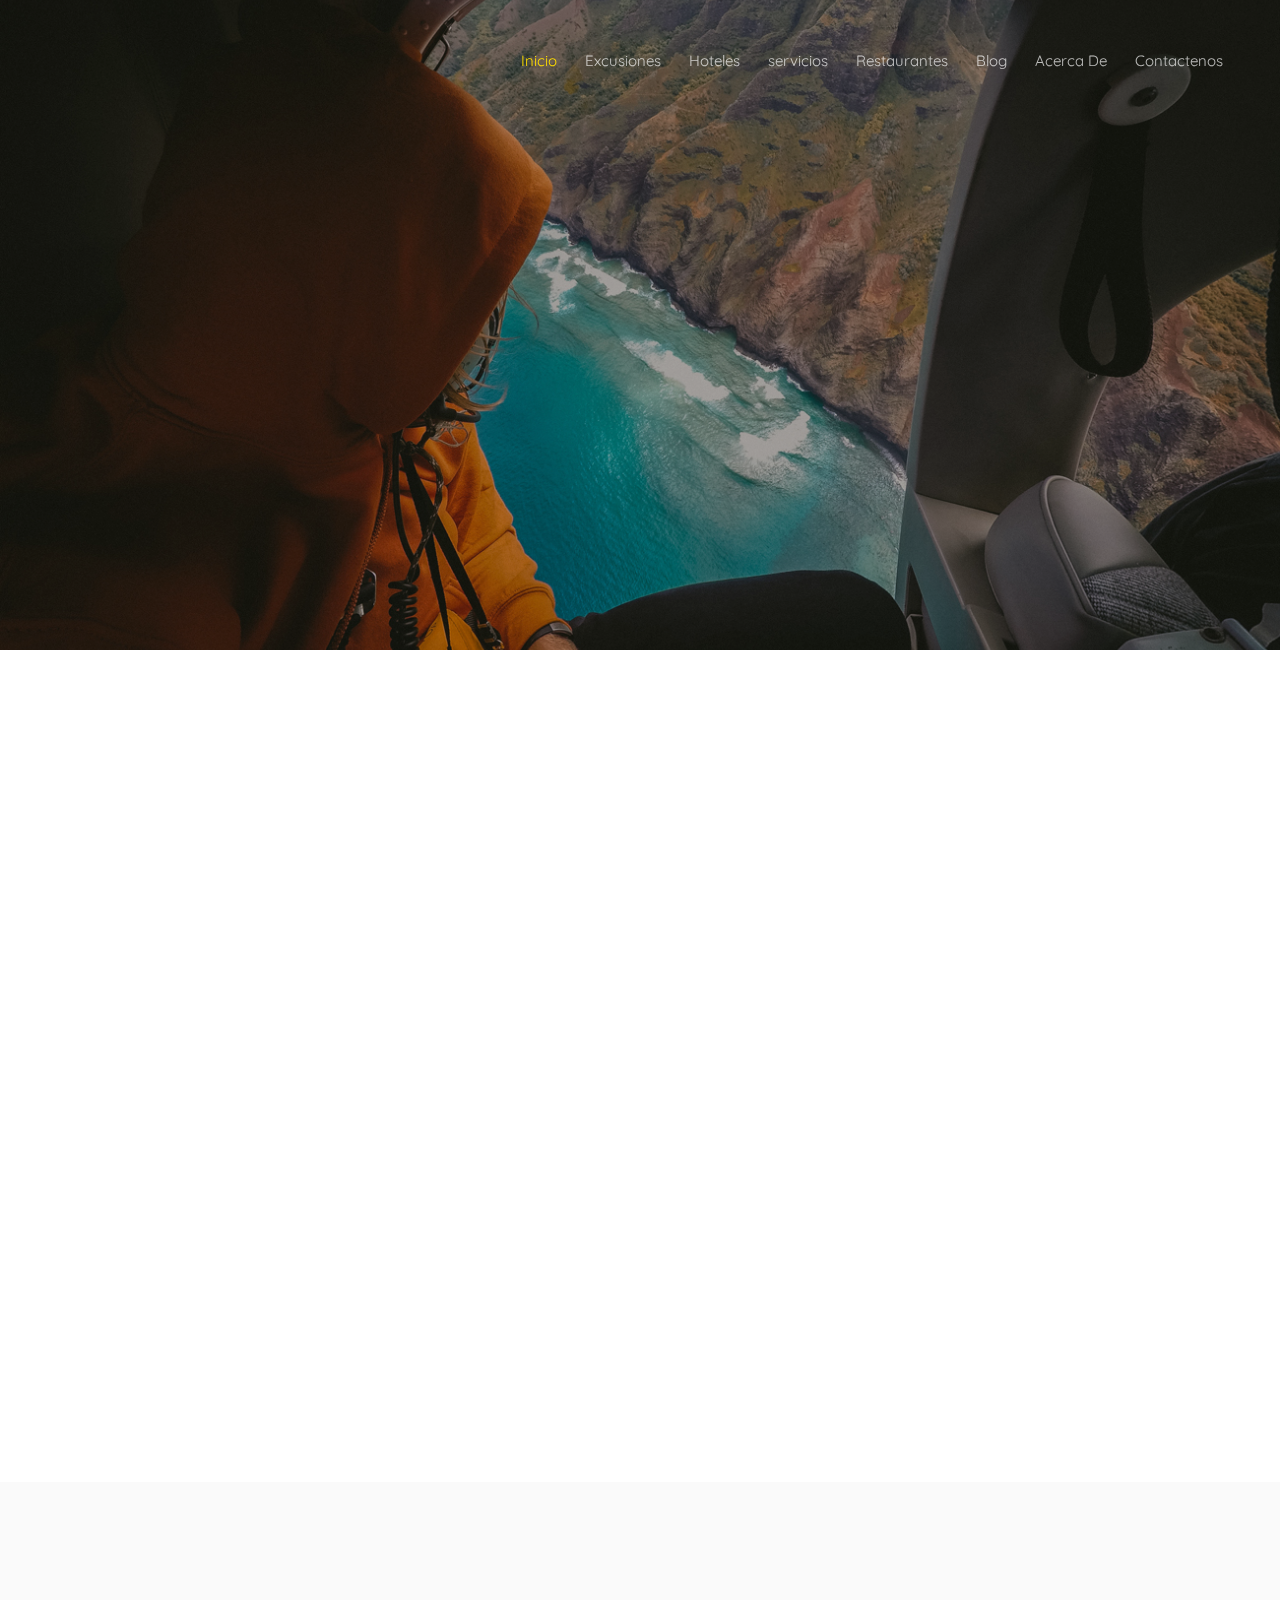
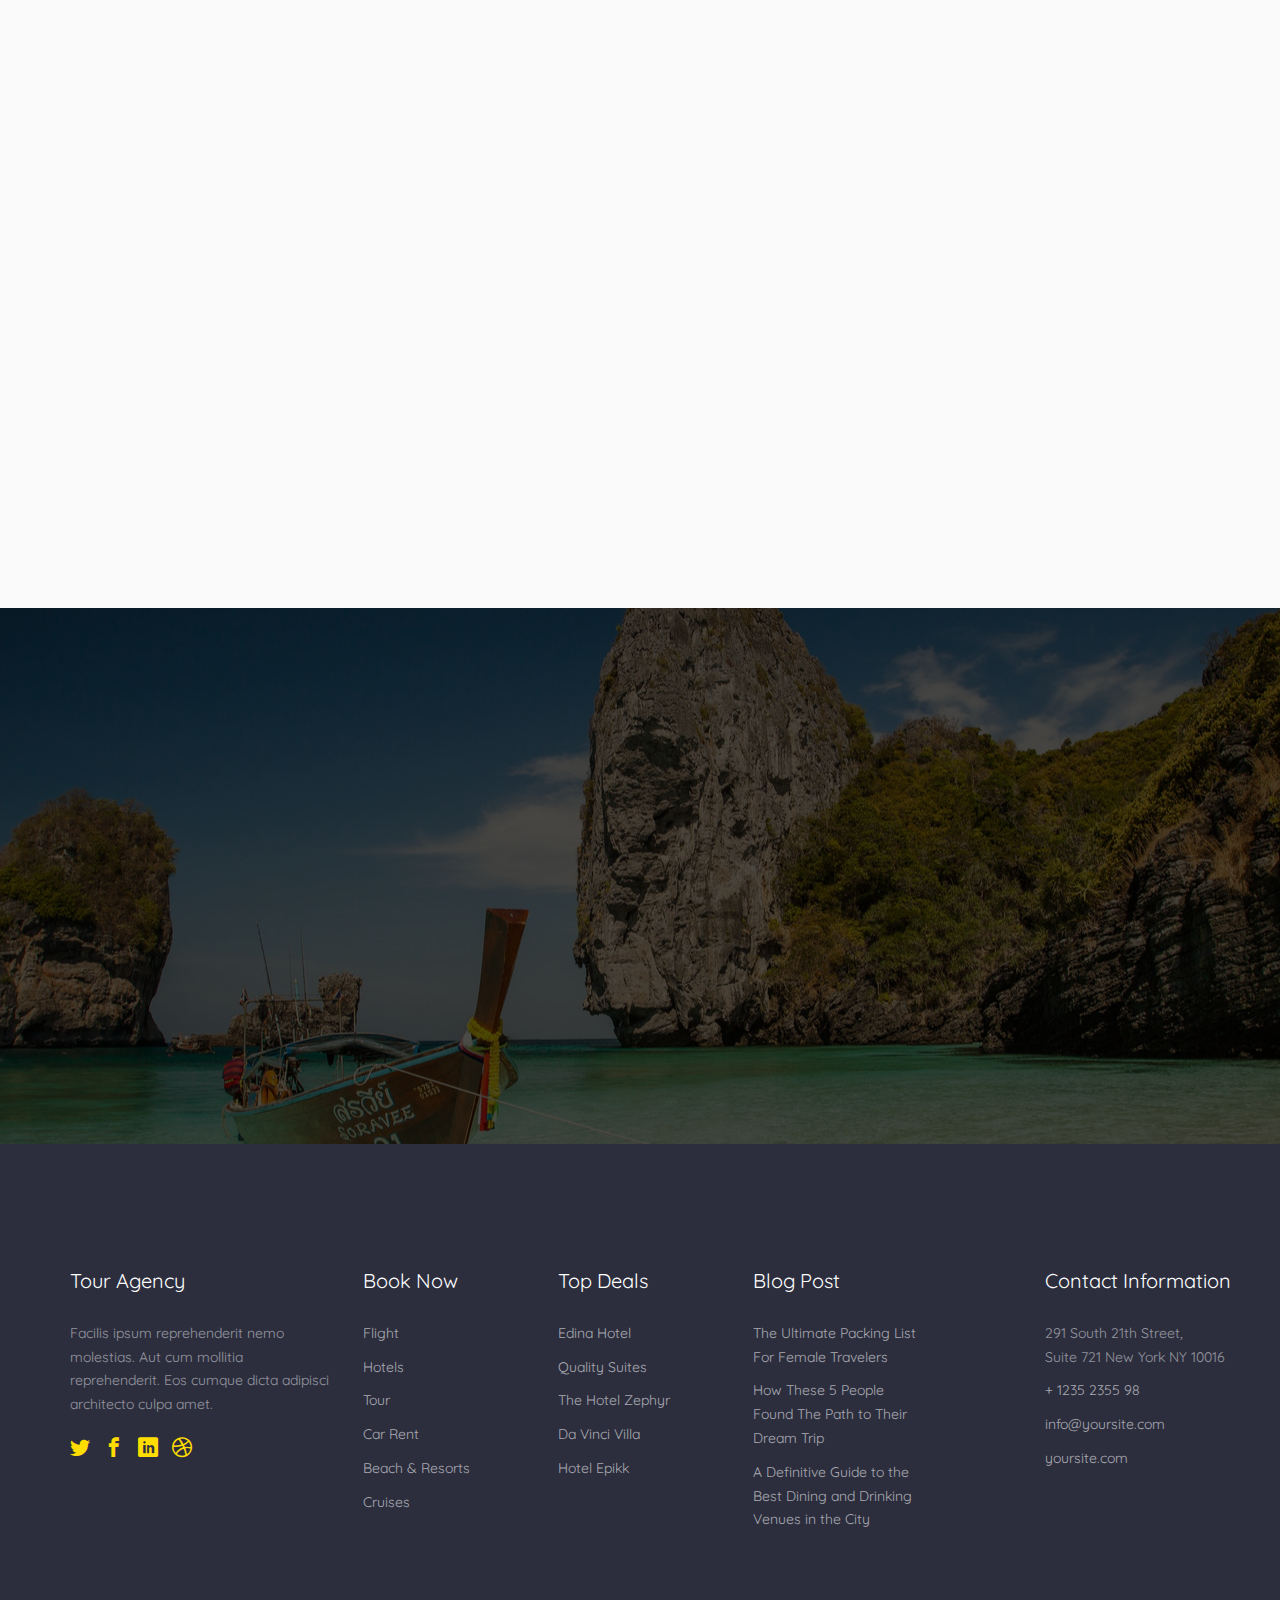
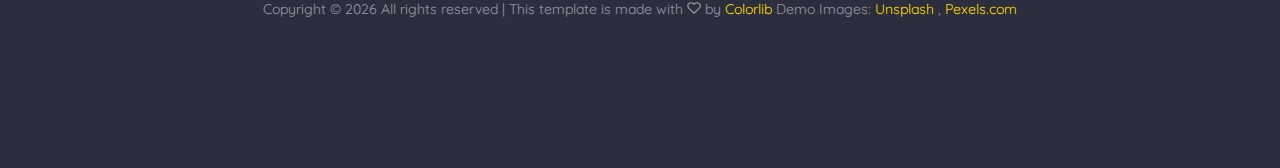
==== commit e3e640a7: "Se implementa vista restaurantes, se modifica menu para todas las vistas , se segmenta index.php con" ====
--- a/about.html
+++ b/about.html
@@ -55,45 +55,26 @@
                             <div class="col-xs-2">
                                 <!--    <div id="colorlib-logo">
                                       <a href="index.html">Tour</a> </div>--></div>
-                            <div class="col-xs-10 text-right menu-1">
-                                <ul>
-                                    <li>
-                                        <a href="index.php">Inicio</a>
-                                    </li>
-                                    <li class="has-dropdown">
-                                        <a href="tours.html">Excursiones</a>
-                                        <ul class="dropdown">
-                                            <li>
-                                                <a href="#">Destinos</a>
-                                            </li>
-                                            <li>
-                                                <a href="#">Otros</a>
-                                            </li>
-                                            <li>
-                                                <a href="#">Hoteles</a>
-                                            </li>
-                                            <li>
-                                                <a href="#">Reservas</a>
-                                            </li>
+                                      <div class="col-xs-10 text-right menu-1">
+                                        <ul>
+                                            <li class="active"><a href="index.php">Inicio</a></li>
+                                            <li class="has-dropdown">
+                                                <a href="tours.html">Excusiones</a>
+                                                <ul class="dropdown">
+                                                    <li><a href="#">Destino</a></li>
+                                                    <li><a href="#">Otros</a></li>
+                                                    <li><a href="#">Hoteles</a></li>
+                                                    <li><a href="#">Reservas</a></li>
+                                                </ul>
+                                            </li>
+                                            <li><a href="hotels.html">Hoteles</a></li>
+                                            <li><a href="services.html">servicios</a></li>
+                                            <li><a href="Restaurantes.html">Restaurantes</a></li>
+                                            <li><a href="blog.html">Blog</a></li>
+                                            <li><a href="about.html">Acerca De</a></li>
+                                            <li><a href="contact.html">Contactenos</a></li>
                                         </ul>
-                                    </li>
-                                    <li>
-                                        <a href="hotels.html">Hoteles</a>
-                                    </li>
-                                    <li>
-                                        <a href="services.html">Servicios</a>
-                                    </li>
-                                    <li>
-                                        <a href="blog.html">Blog</a>
-                                    </li>
-                                    <li class="active">
-                                        <a href="about.html">Acerca De</a>
-                                    </li>
-                                    <li>
-                                        <a href="contact.html">Contactos</a>
-                                    </li>
-                                </ul>
-                            </div>
+                                    </div>
                         </div>
                     </div>
                 </div>
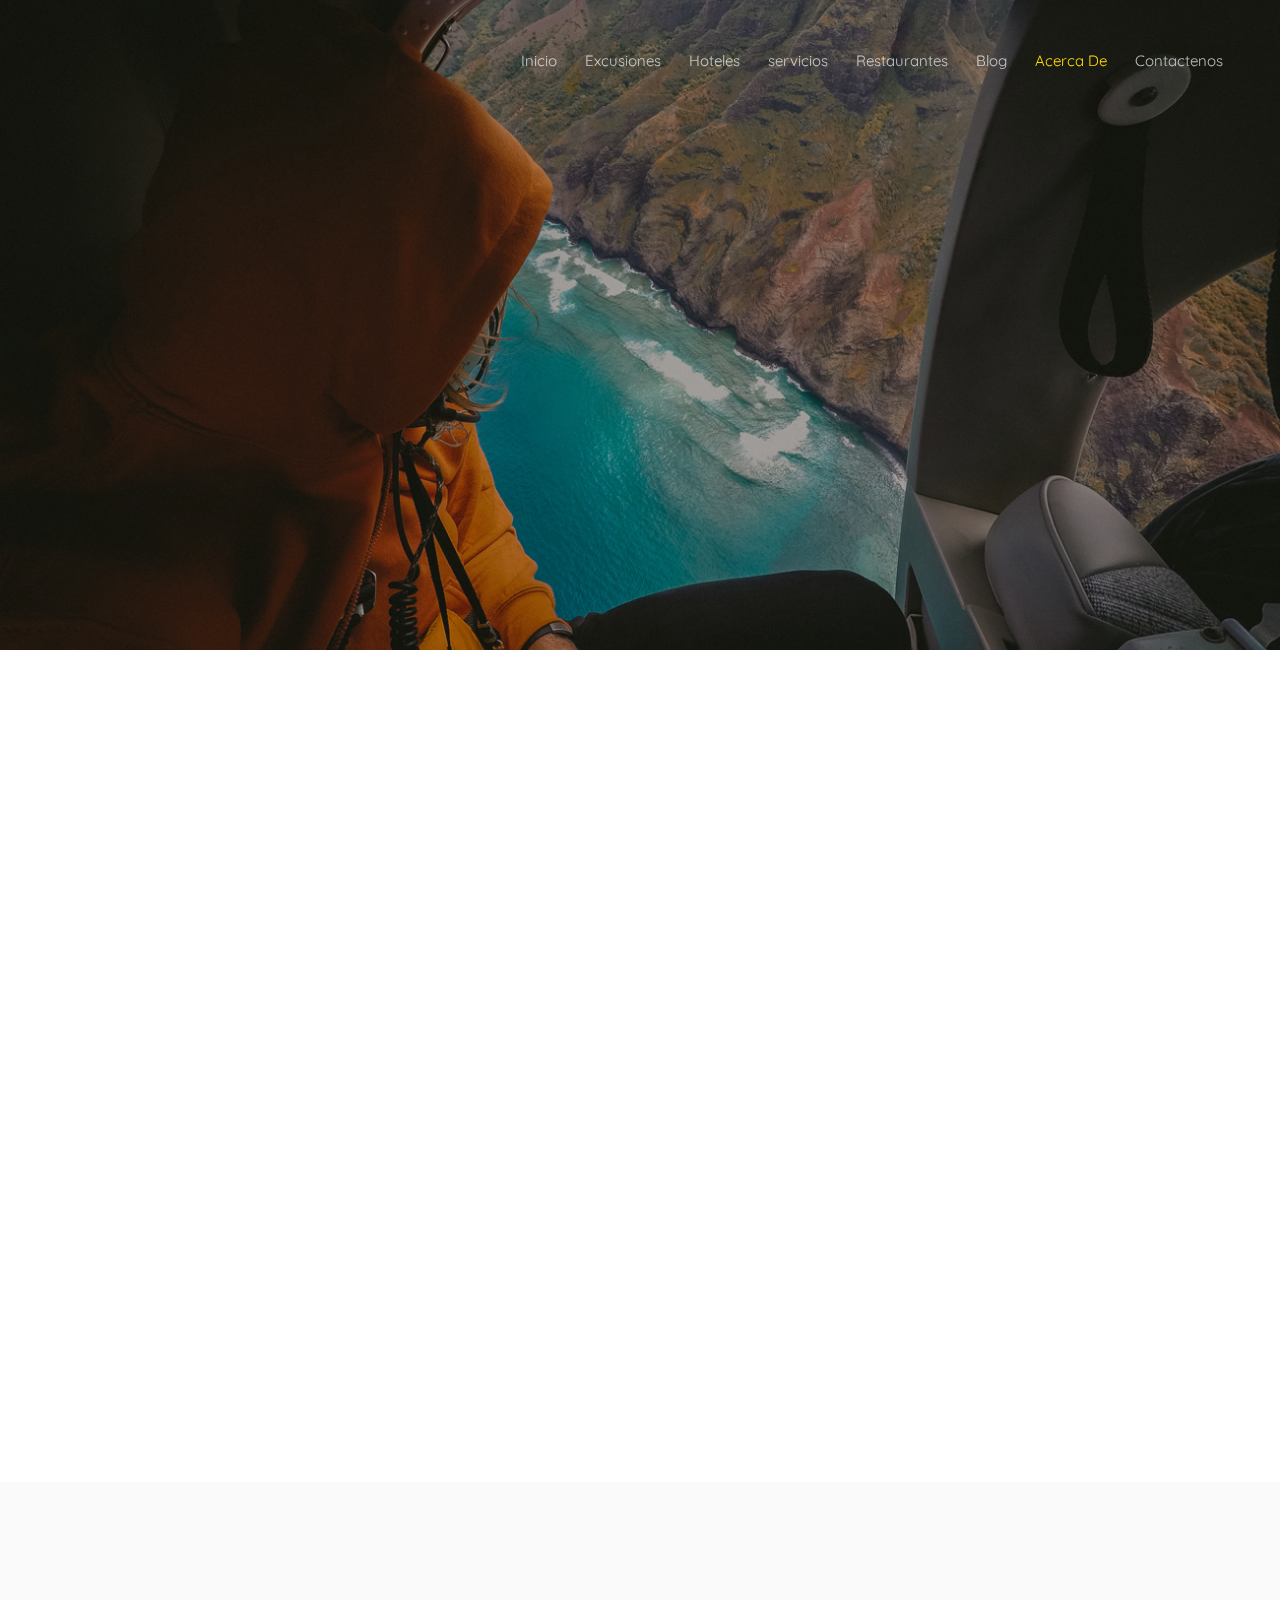
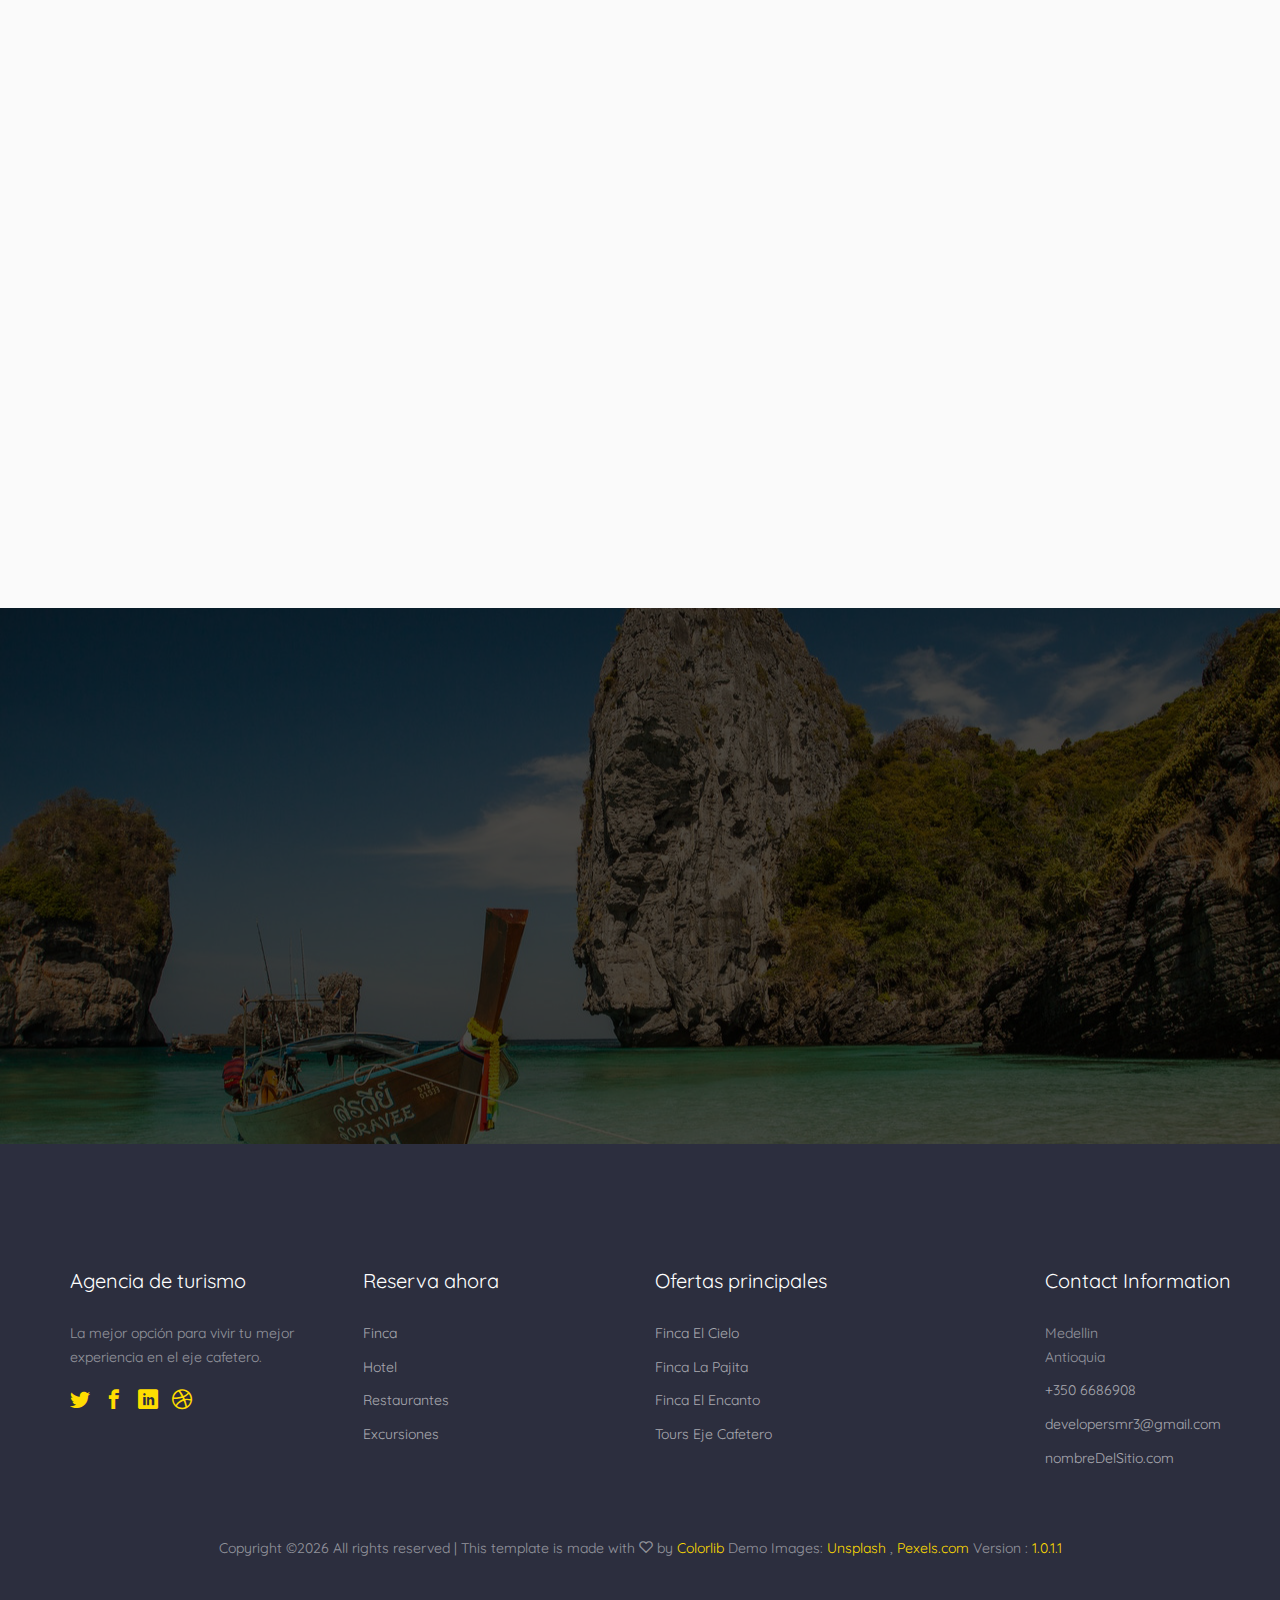
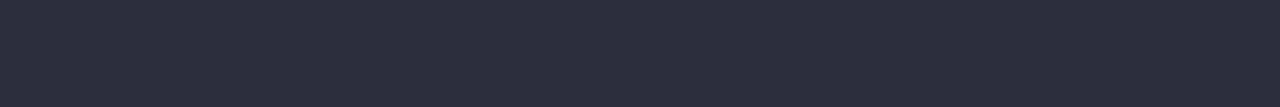
==== commit 845de287: "Se implementa clase active correspondiente a cada vista para que cuando se le de click sobre el item" ====
--- a/about.html
+++ b/about.html
@@ -57,7 +57,7 @@
                                       <a href="index.html">Tour</a> </div>--></div>
                                       <div class="col-xs-10 text-right menu-1">
                                         <ul>
-                                            <li class="active"><a href="index.php">Inicio</a></li>
+                                            <li><a href="index.php">Inicio</a></li>
                                             <li class="has-dropdown">
                                                 <a href="tours.html">Excusiones</a>
                                                 <ul class="dropdown">
@@ -71,7 +71,7 @@
                                             <li><a href="services.html">servicios</a></li>
                                             <li><a href="Restaurantes.html">Restaurantes</a></li>
                                             <li><a href="blog.html">Blog</a></li>
-                                            <li><a href="about.html">Acerca De</a></li>
+                                            <li class="active"><a href="about.html">Acerca De</a></li>
                                             <li><a href="contact.html">Contactenos</a></li>
                                         </ul>
                                     </div>
@@ -236,141 +236,81 @@
                     </div>
                 </div>
             </div>
-            <footer id="colorlib-footer" role="contentinfo">
-                <div class="container">
-                    <div class="row row-pb-md">
-                        <div class="col-md-3 colorlib-widget">
-                            <h4>Tour Agency</h4>
-                            <p>Facilis ipsum reprehenderit nemo molestias. Aut cum mollitia reprehenderit. Eos cumque dicta adipisci architecto culpa amet.</p>
-                            <p>
-                                <ul class="colorlib-social-icons">
-                                    <li>
-                                        <a href="#">
-                                            <i class="icon-twitter"></i>
-                                        </a>
-                                    </li>
-                                    <li>
-                                        <a href="#">
-                                            <i class="icon-facebook"></i>
-                                        </a>
-                                    </li>
-                                    <li>
-                                        <a href="#">
-                                            <i class="icon-linkedin"></i>
-                                        </a>
-                                    </li>
-                                    <li>
-                                        <a href="#">
-                                            <i class="icon-dribbble"></i>
-                                        </a>
-                                    </li>
-                                </ul>
-                            </p>
-                        </div>
-                        <div class="col-md-2 colorlib-widget">
-                            <h4>Book Now</h4>
-                            <p>
-                                <ul class="colorlib-footer-links">
-                                    <li>
-                                        <a href="#">Flight</a>
-                                    </li>
-                                    <li>
-                                        <a href="#">Hotels</a>
-                                    </li>
-                                    <li>
-                                        <a href="#">Tour</a>
-                                    </li>
-                                    <li>
-                                        <a href="#">Car Rent</a>
-                                    </li>
-                                    <li>
-                                        <a href="#">Beach &amp; Resorts</a>
-                                    </li>
-                                    <li>
-                                        <a href="#">Cruises</a>
-                                    </li>
-                                </ul>
-                            </p>
-                        </div>
-                        <div class="col-md-2 colorlib-widget">
-                            <h4>Top Deals</h4>
-                            <p>
-                                <ul class="colorlib-footer-links">
-                                    <li>
-                                        <a href="#">Edina Hotel</a>
-                                    </li>
-                                    <li>
-                                        <a href="#">Quality Suites</a>
-                                    </li>
-                                    <li>
-                                        <a href="#">The Hotel Zephyr</a>
-                                    </li>
-                                    <li>
-                                        <a href="#">Da Vinci Villa</a>
-                                    </li>
-                                    <li>
-                                        <a href="#">Hotel Epikk</a>
-                                    </li>
-                                </ul>
-                            </p>
-                        </div>
-                        <div class="col-md-2">
-                            <h4>Blog Post</h4>
-                            <ul class="colorlib-footer-links">
-                                <li>
-                                    <a href="#">The Ultimate Packing List For Female Travelers</a>
-                                </li>
-                                <li>
-                                    <a href="#">How These 5 People Found The Path to Their Dream Trip</a>
-                                </li>
-                                <li>
-                                    <a href="#">A Definitive Guide to the Best Dining and Drinking Venues in the City</a>
-                                </li>
-                            </ul>
-                        </div>
-                        <div class="col-md-3 col-md-push-1">
-                            <h4>Contact Information</h4>
-                            <ul class="colorlib-footer-links">
-                                <li>
-                                    291 South 21th Street,
-                                    <br>
-                                    Suite 721 New York NY 10016
-                                </li>
-                                <li>
-                                    <a href="tel://1234567920">+ 1235 2355 98</a>
-                                </li>
-                                <li>
-                                    <a href="mailto:info@yoursite.com">info@yoursite.com</a>
-                                </li>
-                                <li>
-                                    <a href="#">yoursite.com</a>
-                                </li>
-                            </ul>
-                        </div>
-                    </div>
-                    <div class="row">
-                        <div class="col-md-12 text-center">
-                            <p>
-                                <!-- Link back to Colorlib can't be removed. Template is licensed under CC BY 3.0. -->
-                                Copyright &copy;
-                                <script>document.write(new Date().getFullYear());</script>
-                                All rights reserved | This template is made with
-                                <i class="icon-heart2" aria-hidden="true"></i>
-                                by
-                                <a href="https://colorlib.com" target="_blank">Colorlib</a>
-                                <!-- Link back to Colorlib can't be removed. Template is licensed under CC BY 3.0. -->
-                            </span>
-                            <span class="block">
-                                Demo Images:
-                                <a href="http://unsplash.co/" target="_blank">Unsplash</a>
-                                ,
-                                <a href="http://pexels.com/" target="_blank">Pexels.com</a>
-                            </span>
-                        </p>
-                    </div>
-                </div>
-            </div>
-        </footer>
+            <section>
+                <footer id="colorlib-footer" role="contentinfo">
+                        <div class="container">
+                            <div class="row row-pb-md">
+                                <div class="col-md-3 colorlib-widget">
+                                    <h4>Agencia de turismo</h4>
+                                    <p>La mejor opción para vivir tu mejor experiencia en el eje cafetero.</p>
+                                    <p>
+                                        <ul class="colorlib-social-icons">
+                                            <li><a href="#"><i class="icon-twitter"></i></a></li>
+                                            <li><a href="#"><i class="icon-facebook"></i></a></li>
+                                            <li><a href="#"><i class="icon-linkedin"></i></a></li>
+                                            <li><a href="#"><i class="icon-dribbble"></i></a></li>
+                                        </ul>
+                                    </p>
+                                </div>
+                                <div class="col-md-3 colorlib-widget">
+                                    <h4>Reserva ahora</h4>
+                                    <p>
+                                        <ul class="colorlib-footer-links">
+                                            <li><a href="./index.php">Finca</a></li>
+                                            <li><a href="./hotels.html">Hotel</a></li>
+                                            <li><a href="./restaurantes.html">Restaurantes</a></li>
+                                            <li><a href="./Tours.html">Excursiones</a></li>
+                                        </ul>
+                                    </p>
+                                </div>
+                                <div class="col-md-3 colorlib-widget">
+                                    <h4>Ofertas principales</h4>
+                                    <p>
+                                        <ul class="colorlib-footer-links">
+                                            <li><a href="#">Finca El Cielo</a></li>
+                                            <li><a href="#">Finca La Pajita</a></li>
+                                            <li><a href="#">Finca El Encanto</a></li>
+                                            <li><a href="#">Tours Eje Cafetero</a></li>
+                                        </ul>
+                                    </p>
+                                </div>
+                                <!-- <div class="col-md-2">
+                                    <h4>Blog Post</h4>
+                                    <ul class="colorlib-footer-links">
+                                        <li><a href="#">The Ultimate Packing List For Female Travelers</a></li>
+                                        <li><a href="#">How These 5 People Found The Path to Their Dream Trip</a></li>
+                                        <li><a href="#">A Definitive Guide to the Best Dining and Drinking Venues in the City</a></li>
+                                    </ul>
+                                </div> -->
+                
+                                <div class="col-md-3 col-md-push-1">
+                                    <h4>Contact Information</h4>
+                                    <ul class="colorlib-footer-links">
+                                        <li>Medellin <br> Antioquia</li>
+                                        <li><a href="tel://1234567920">+350 6686908</a></li>
+                                        <li><a href="mailto:info@yoursite.com">developersmr3@gmail.com</a></li>
+                                        <li><a href="./contact.html">nombreDelSitio.com</a></li>
+                                    </ul>
+                                </div>
+                            </div>
+                            <div class="row">
+                                <div class="col-md-12 text-center">
+                                    <p>
+                                        <!-- Link back to Colorlib can't be removed. Template is licensed under CC BY 3.0. -->
+                                        Copyright &copy;<script>
+                                        document.write(new Date().getFullYear());
+                                        </script> All rights reserved | This template is made with <i class="icon-heart2"
+                                            aria-hidden="true"></i> by <a href="https://colorlib.com" target="_blank">Colorlib</a>
+                                        <!-- Link back to Colorlib can't be removed. Template is licensed under CC BY 3.0. --></span>
+                                        <span class="block">Demo Images: <a href="http://unsplash.co/" target="_blank">Unsplash</a> , <a
+                                                href="http://pexels.com/" target="_blank">Pexels.com</a></span>
+                                        <span class="block">Version : <a href="http://unsplash.co/" target="_blank">1.0.1.1</a></span>
+                                    </p>
+                                </div>
+                            </div>
+                        </div>
+                    </footer>
+                </section>
     </div>
     <div class="gototop js-top">
         <a href="#" class="js-gotop">
--- a/css/style.css
+++ b/css/style.css
@@ -1389,6 +1389,8 @@
       .colorlib-social-icons li a i {
         font-size: 20px; }
 
+
+        
 .colorlib-heading {
   margin-bottom: 5em; }
   .colorlib-heading h2 {
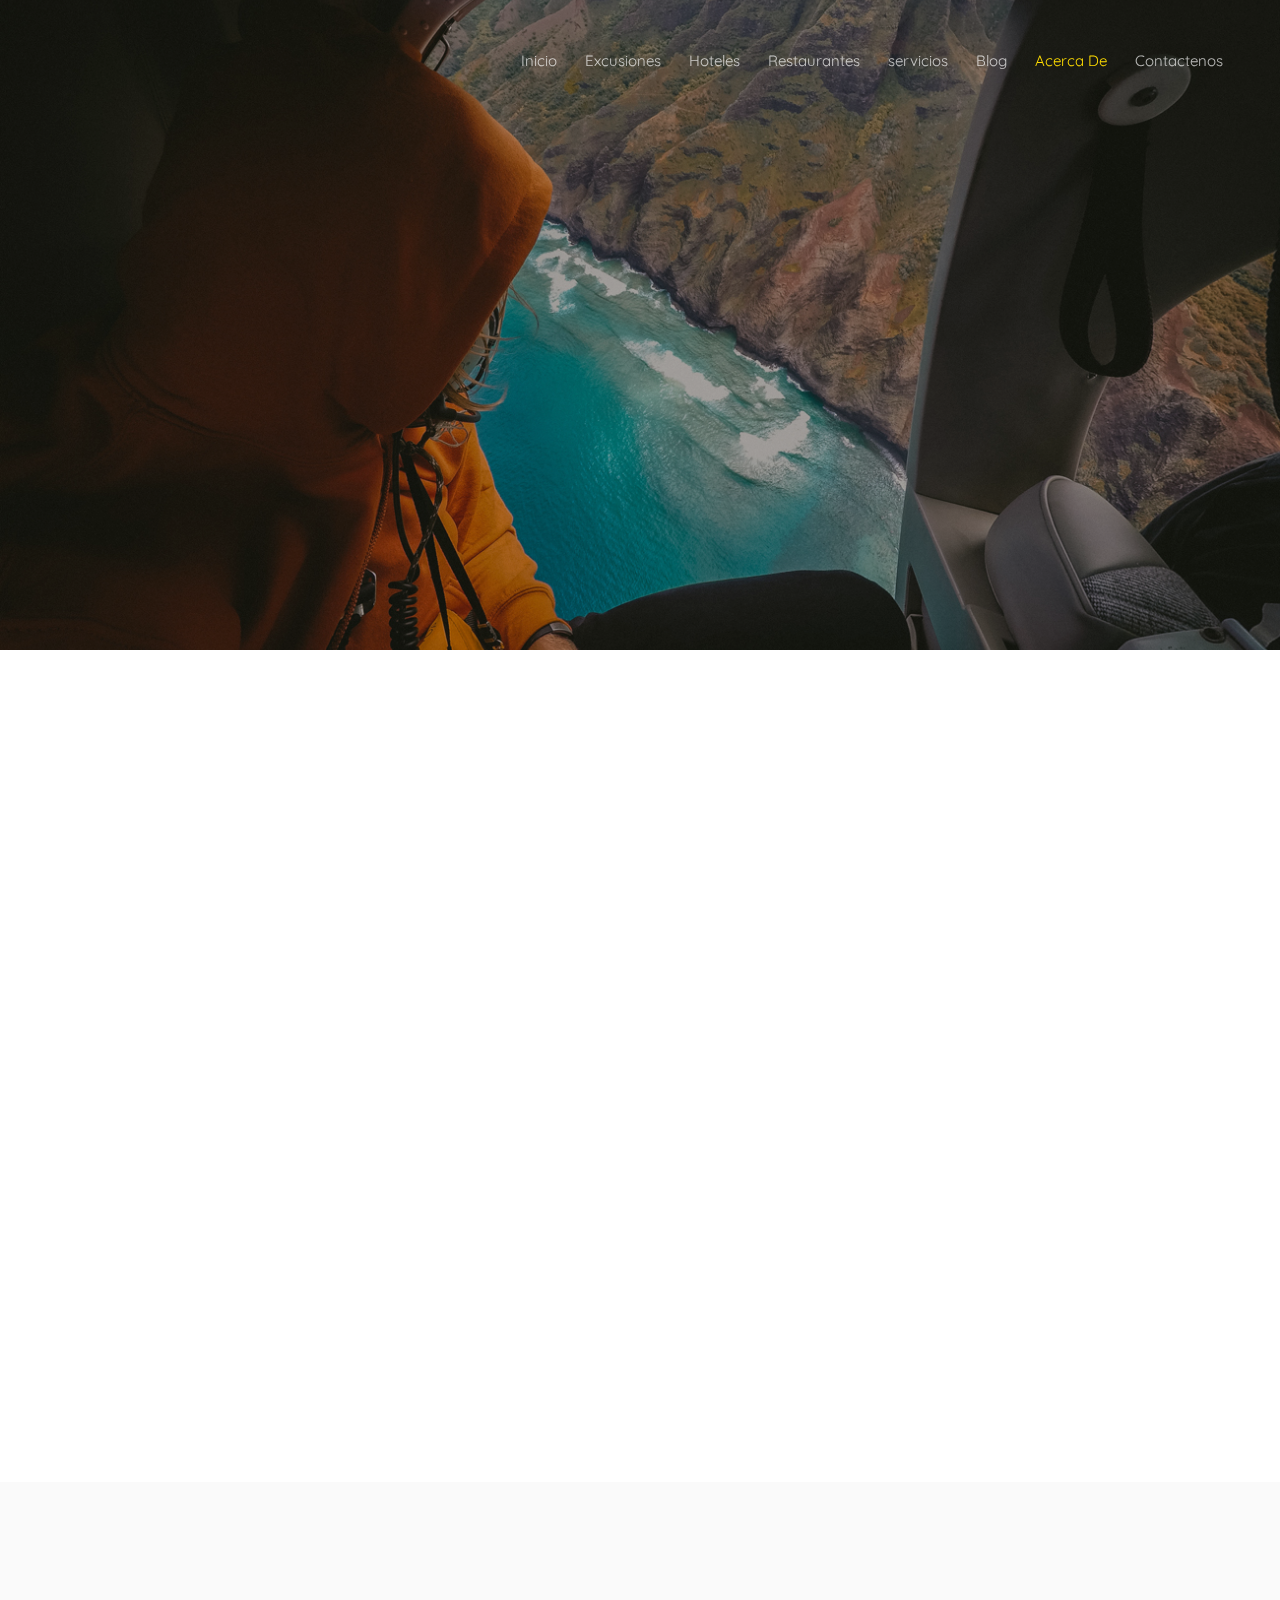
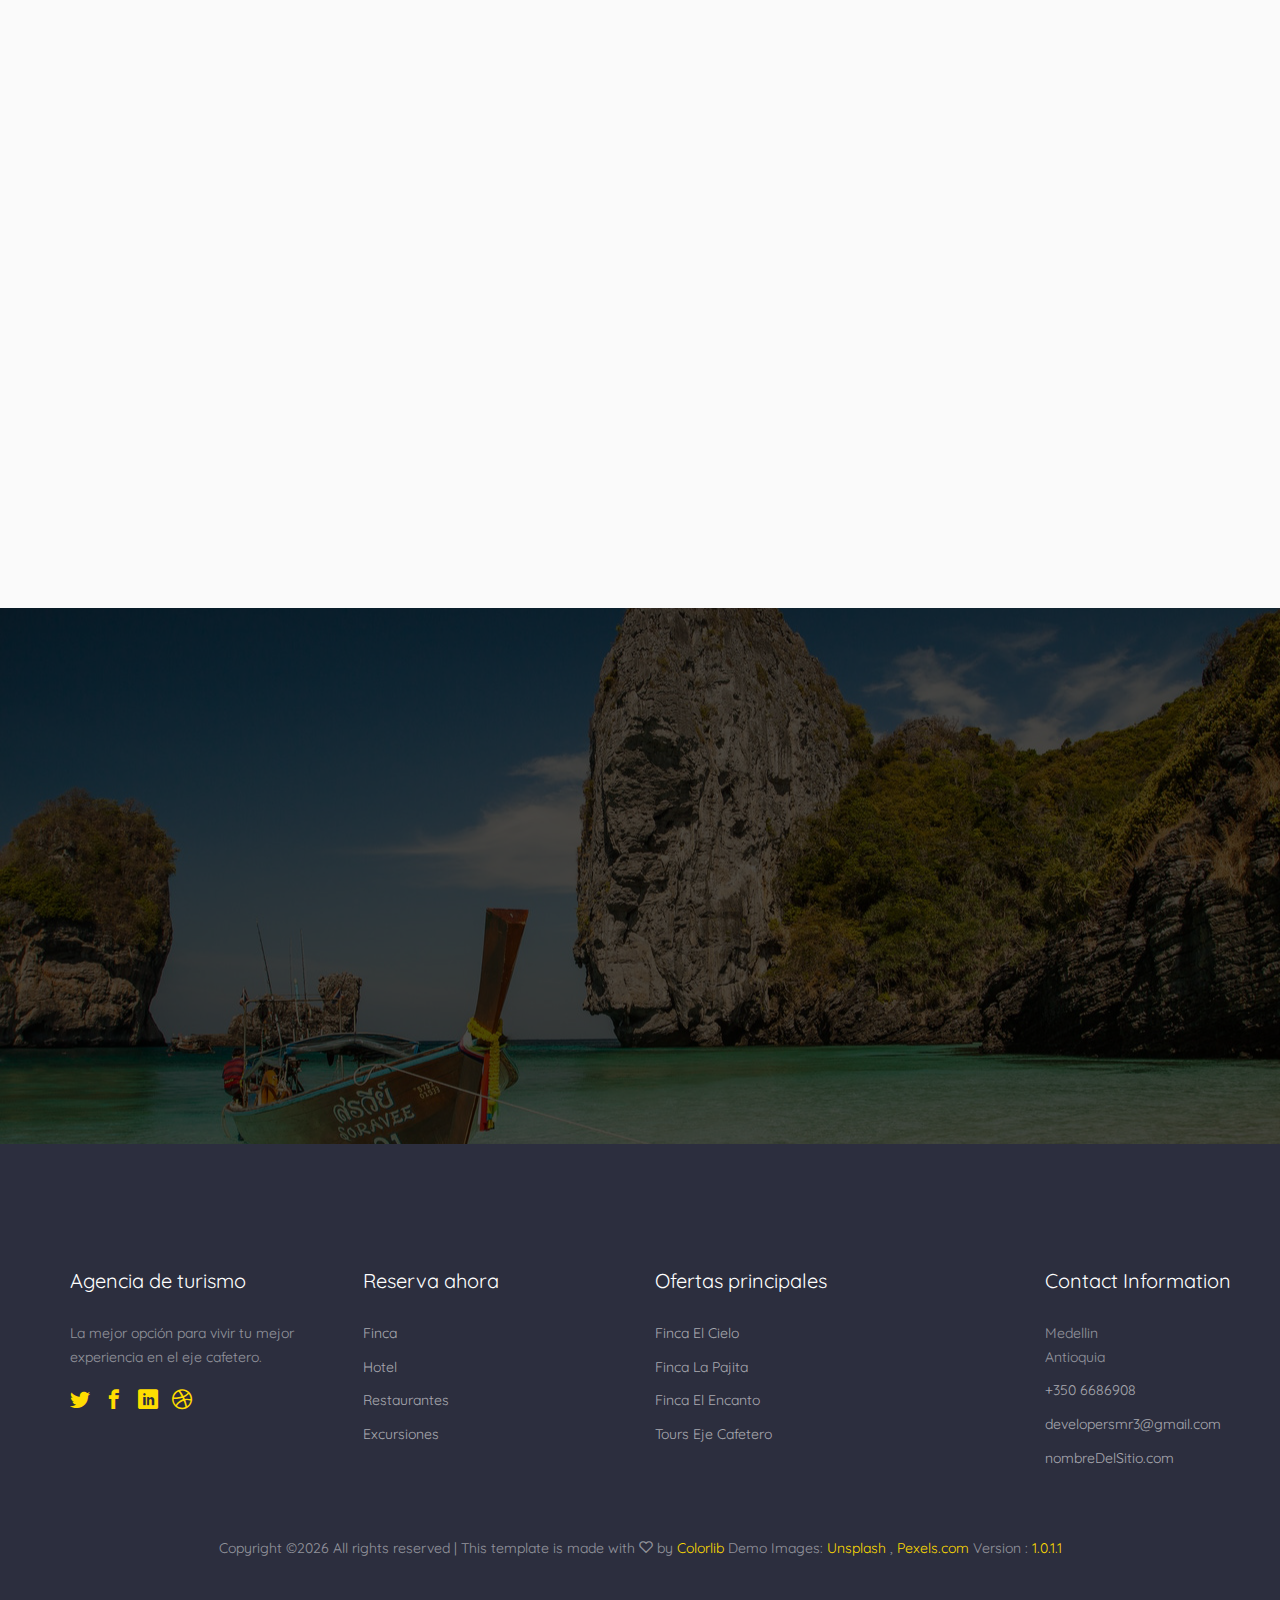
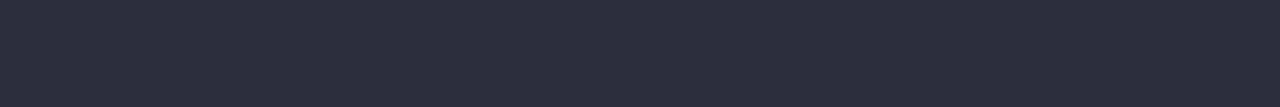
==== commit 24e0dd31: "Se implement a contenedores estandas para Hoteles" ====
--- a/about.html
+++ b/about.html
@@ -67,9 +67,9 @@
                                                     <li><a href="#">Reservas</a></li>
                                                 </ul>
                                             </li>
-                                            <li><a href="hotels.html">Hoteles</a></li>
+                                            <li><a href="hotel-room.html">Hoteles</a></li>
+                                            <li><a href="Restaurantes.html">Restaurantes</a></li>
                                             <li><a href="services.html">servicios</a></li>
-                                            <li><a href="Restaurantes.html">Restaurantes</a></li>
                                             <li><a href="blog.html">Blog</a></li>
                                             <li class="active"><a href="about.html">Acerca De</a></li>
                                             <li><a href="contact.html">Contactenos</a></li>
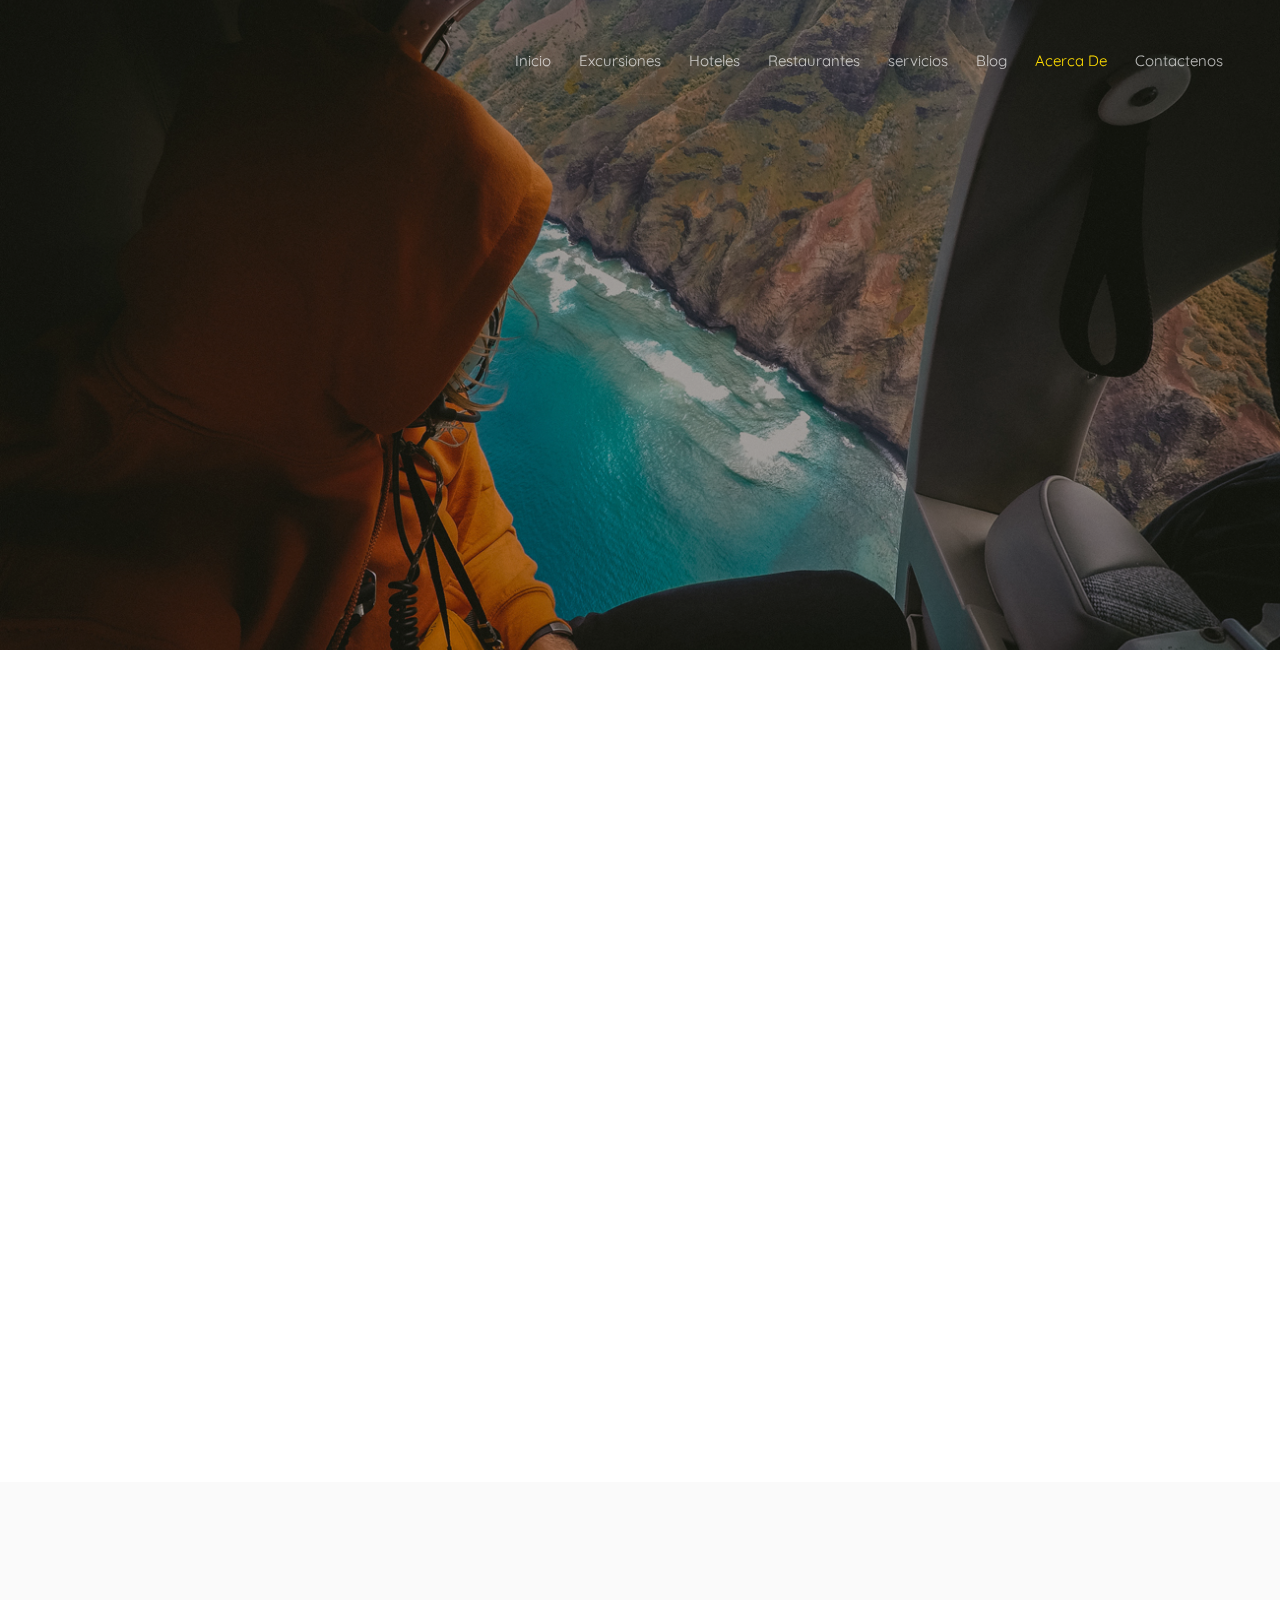
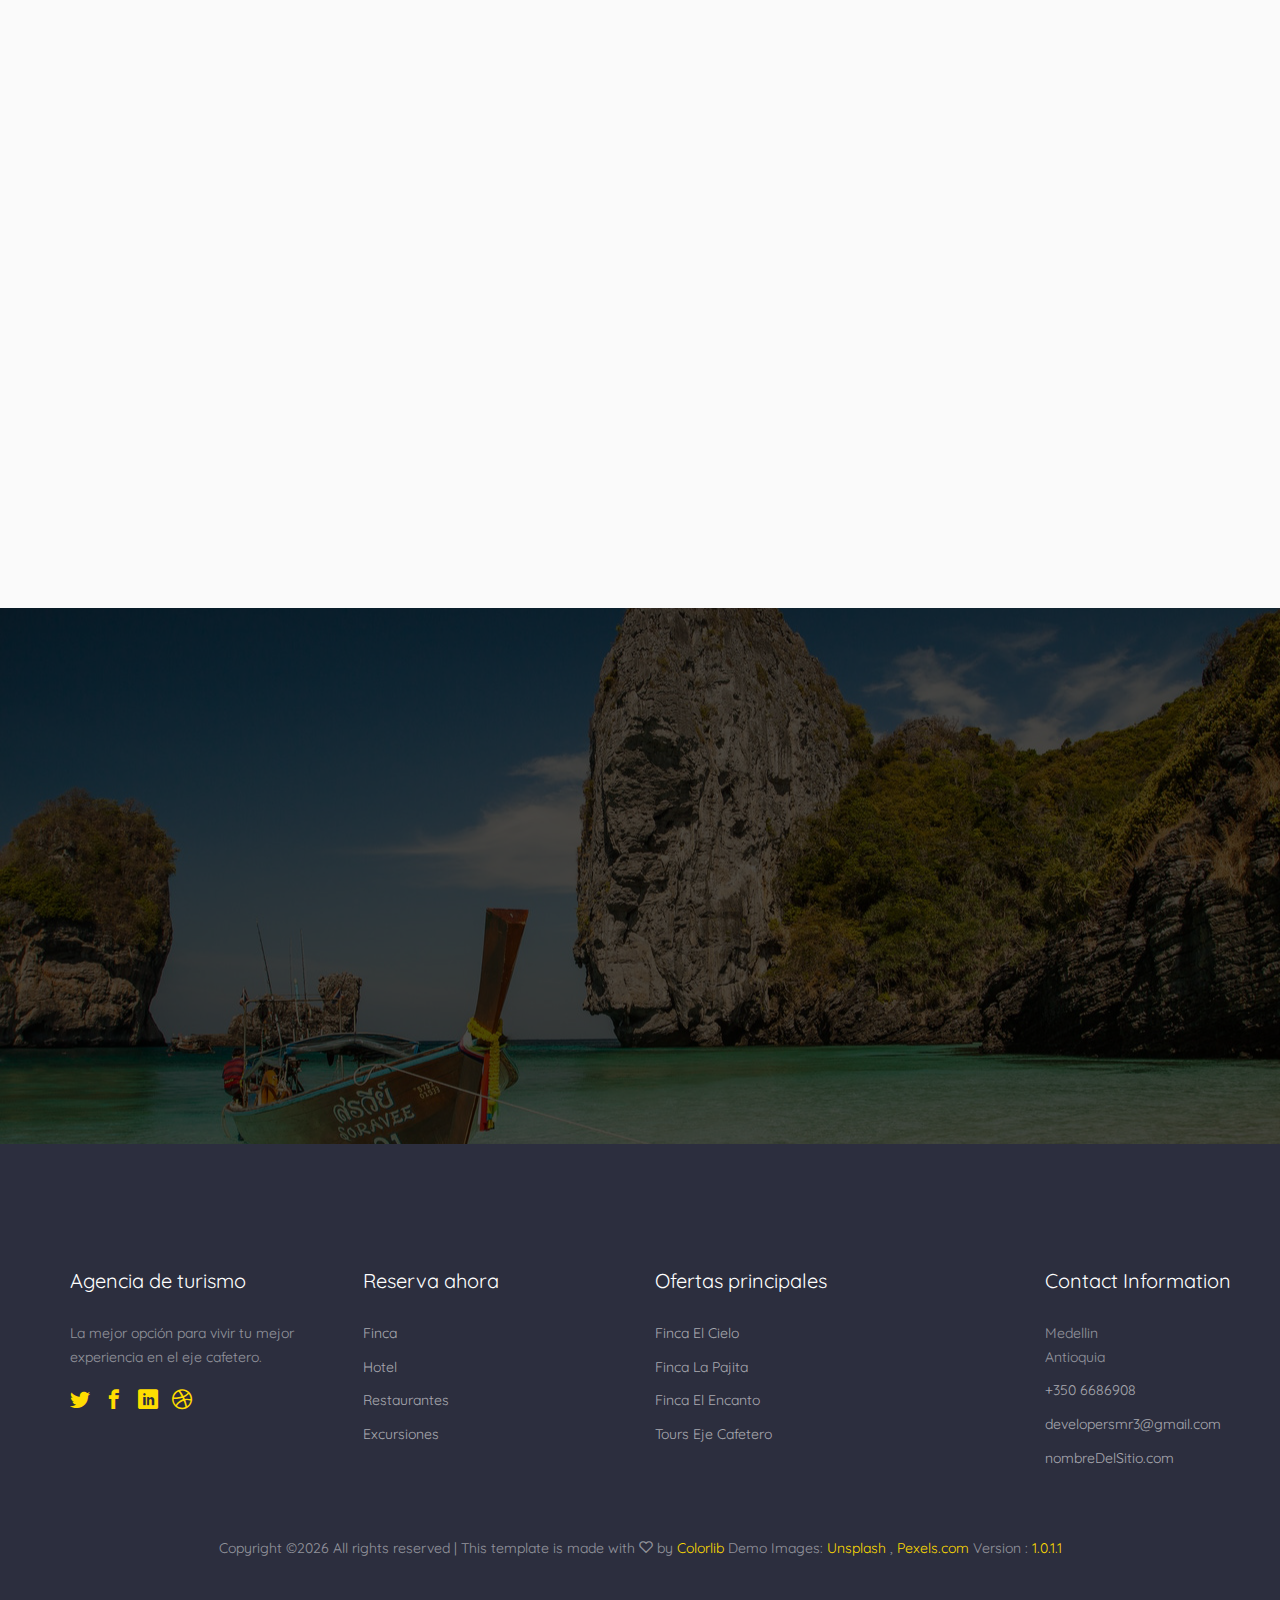
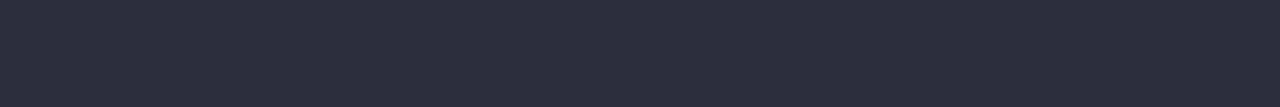
==== commit cc3a562b: "se actualiza responsive para contenedores titulos" ====
--- a/about.html
+++ b/about.html
@@ -59,7 +59,7 @@
                                         <ul>
                                             <li><a href="index.php">Inicio</a></li>
                                             <li class="has-dropdown">
-                                                <a href="tours.html">Excusiones</a>
+                                                <a href="tours.html">Excursiones</a>
                                                 <ul class="dropdown">
                                                     <li><a href="#">Destino</a></li>
                                                     <li><a href="#">Otros</a></li>
